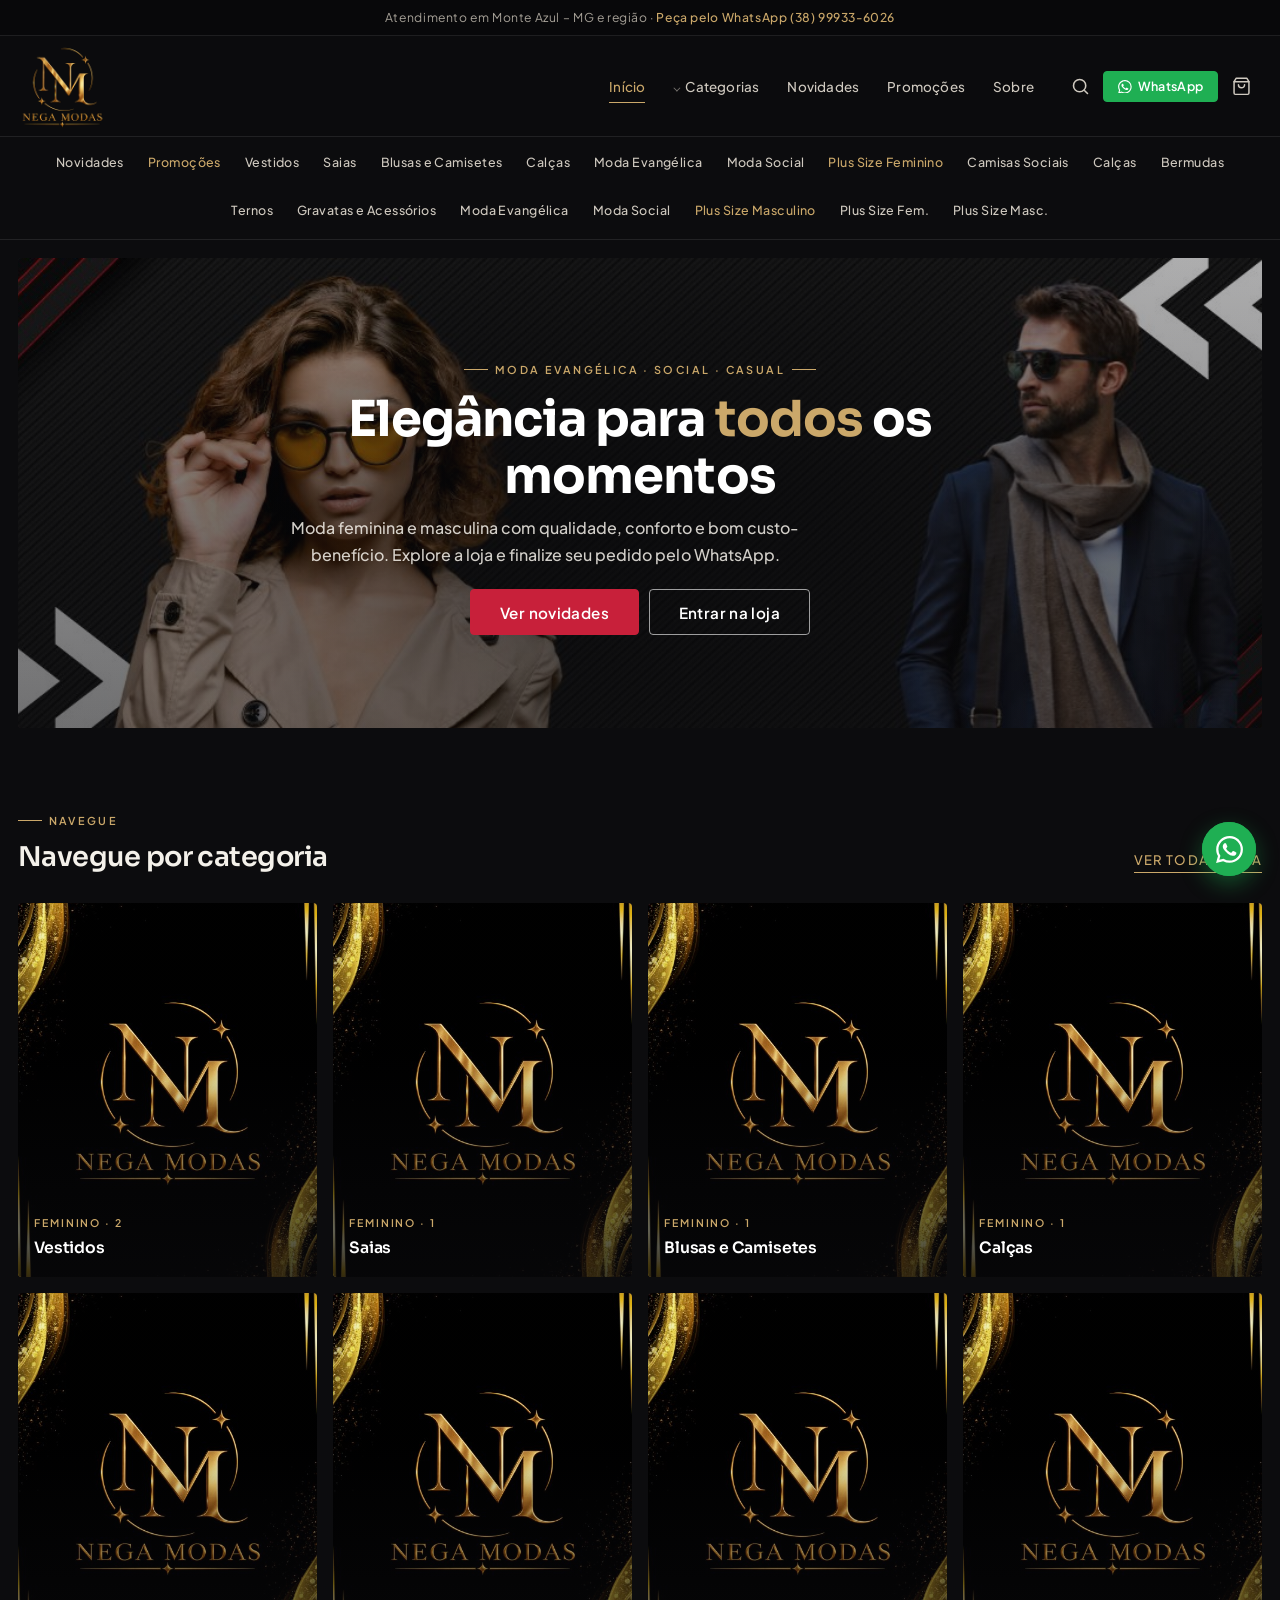
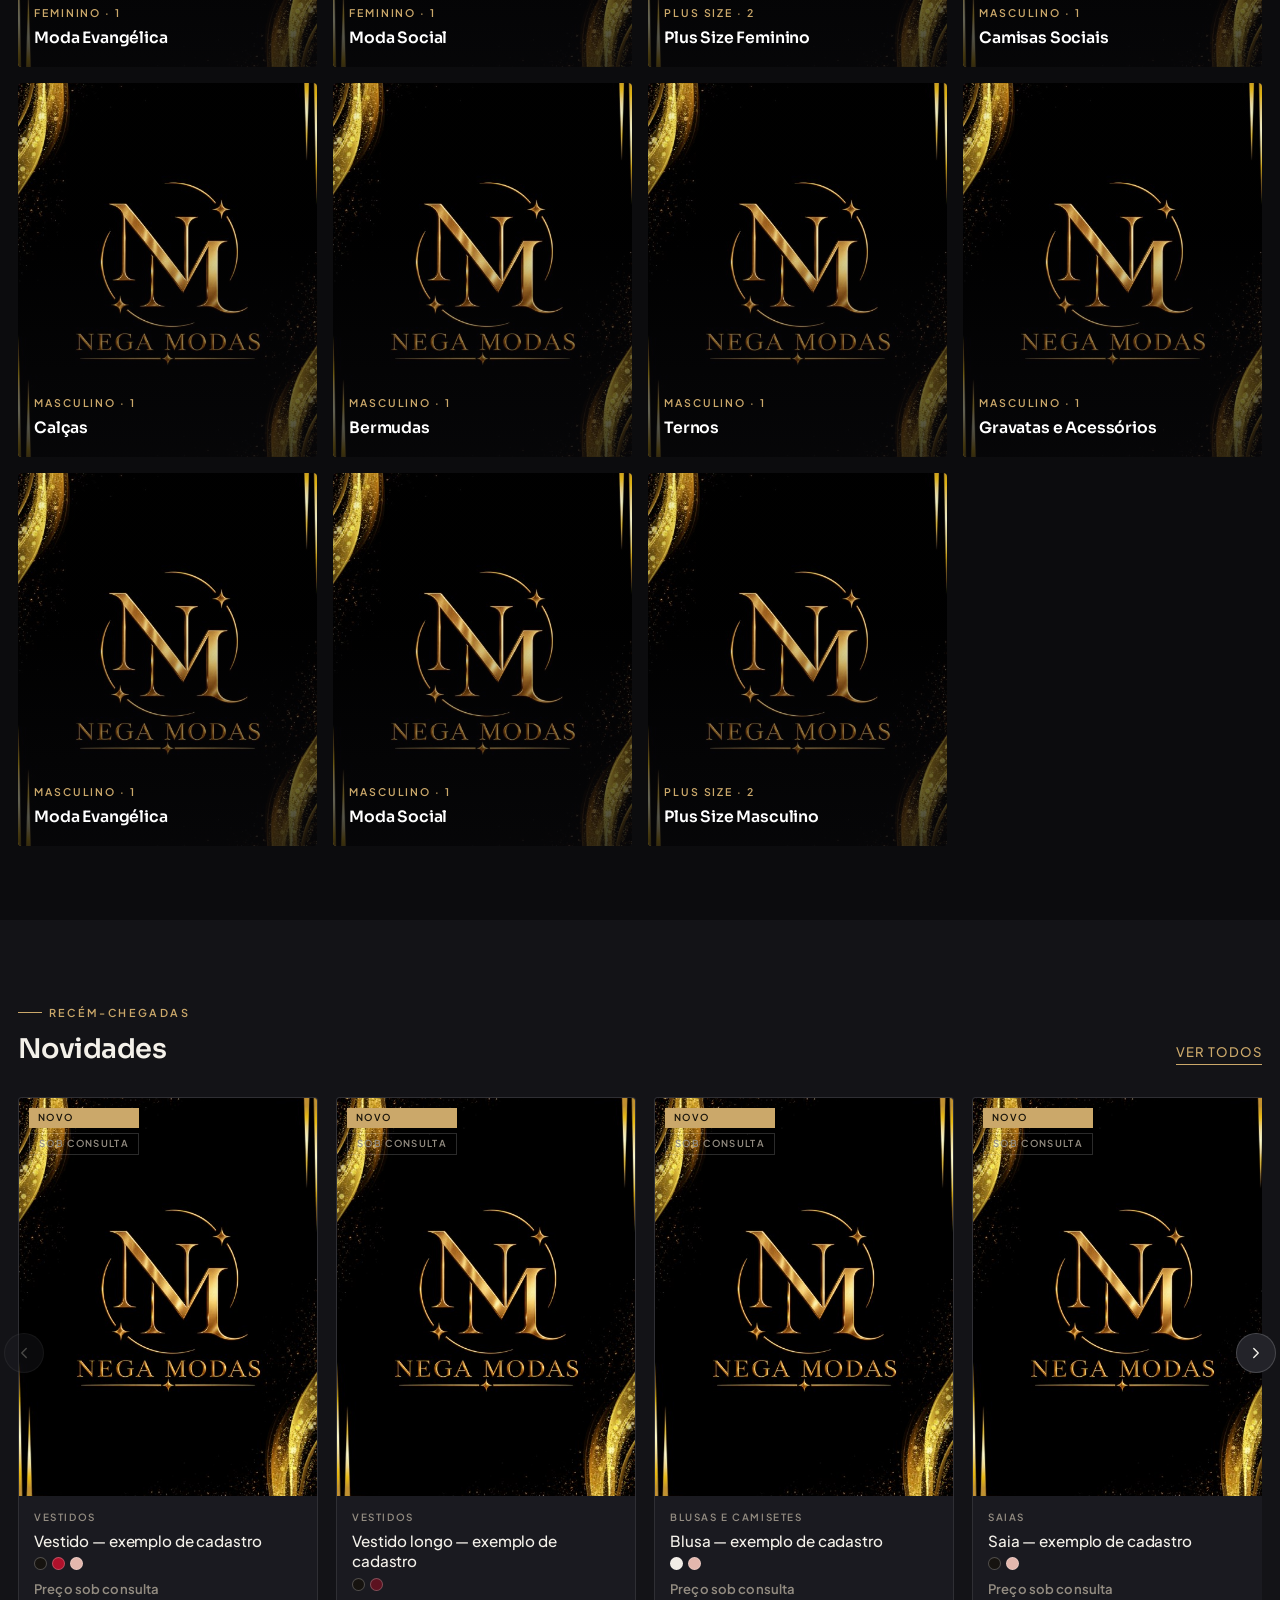
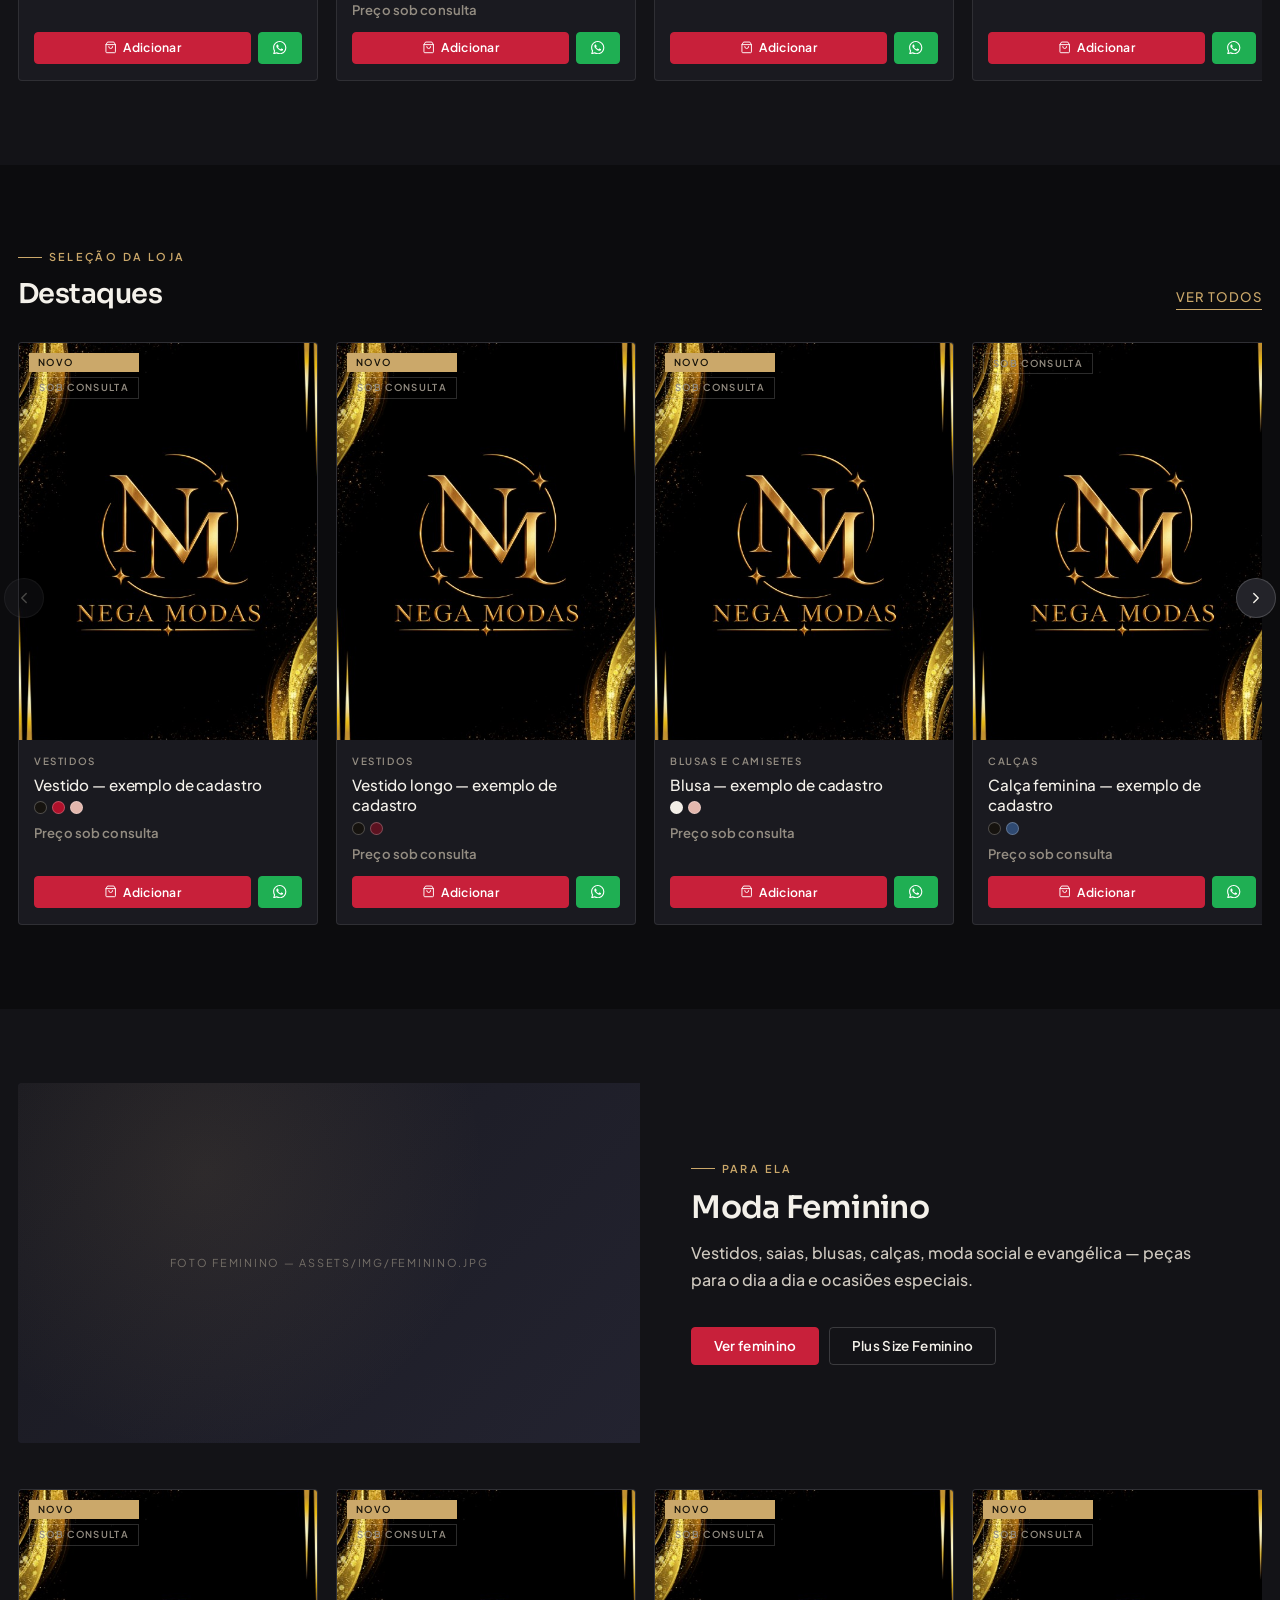
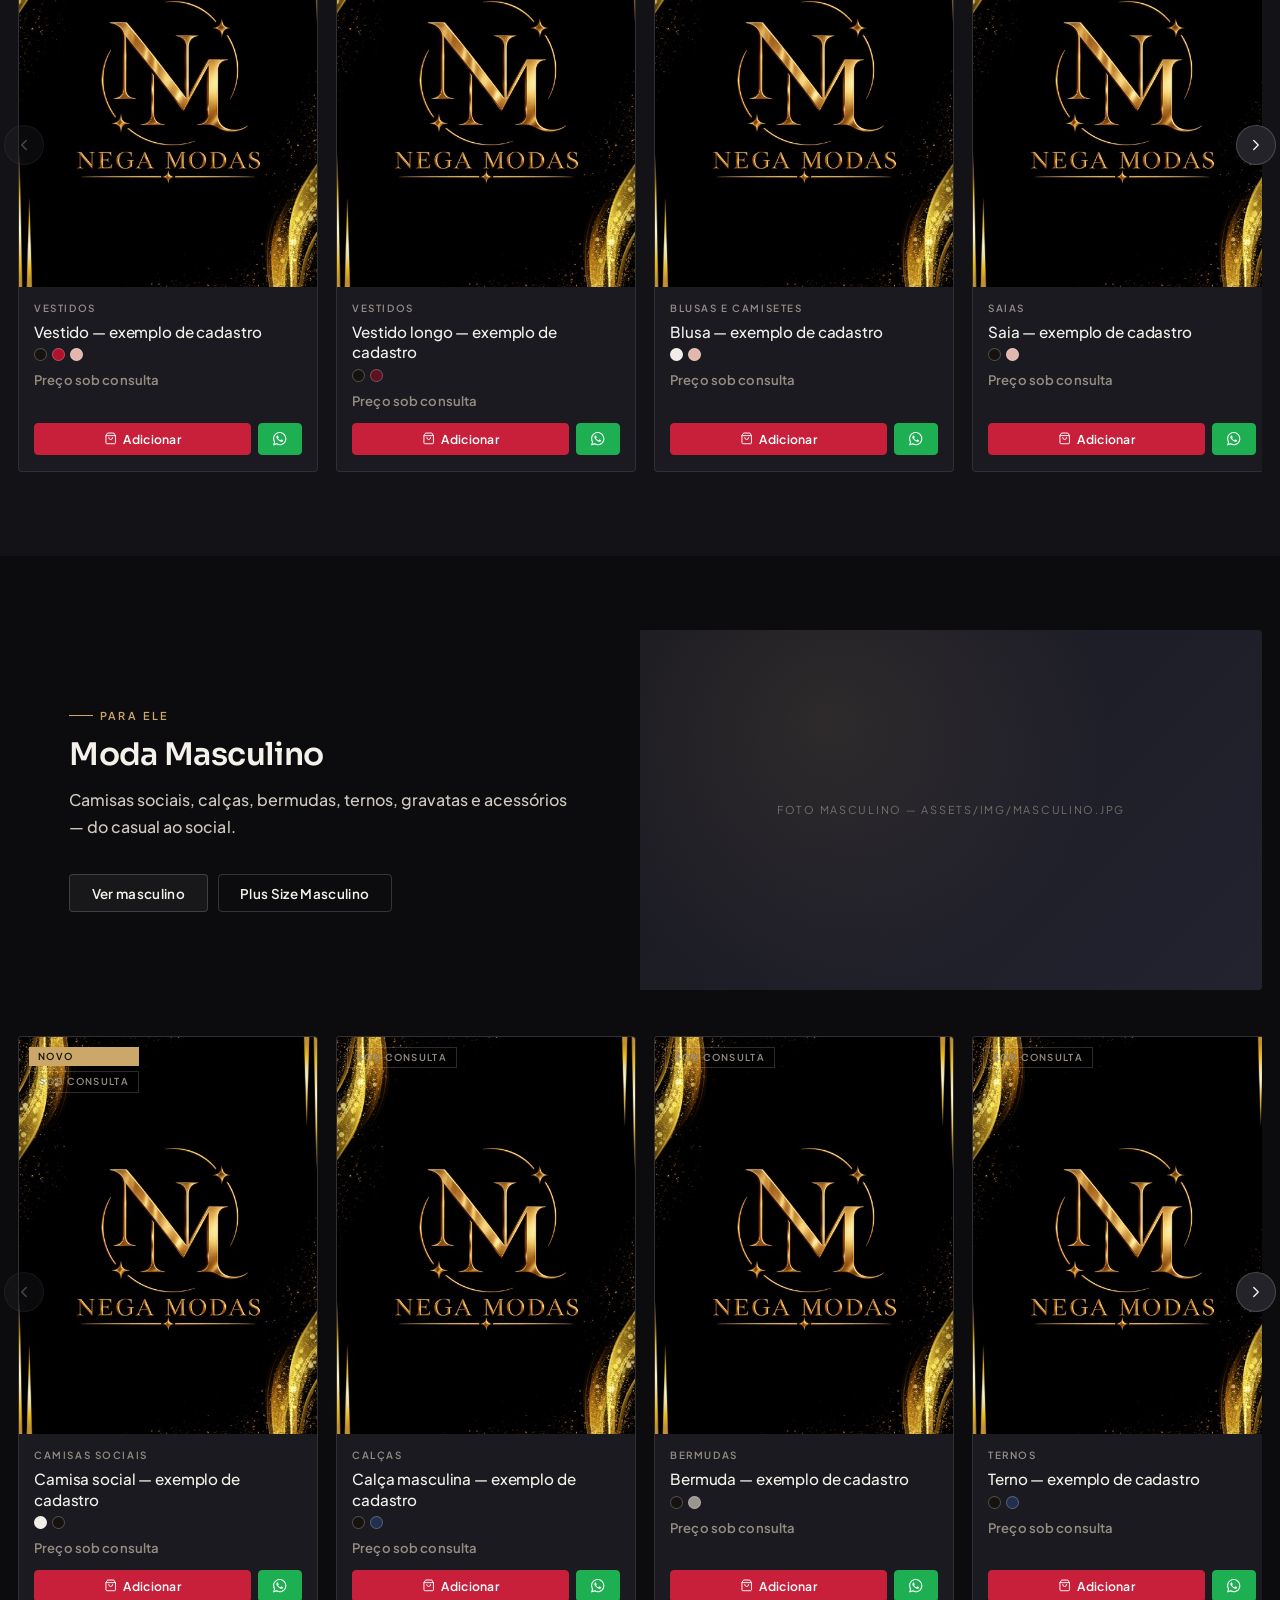
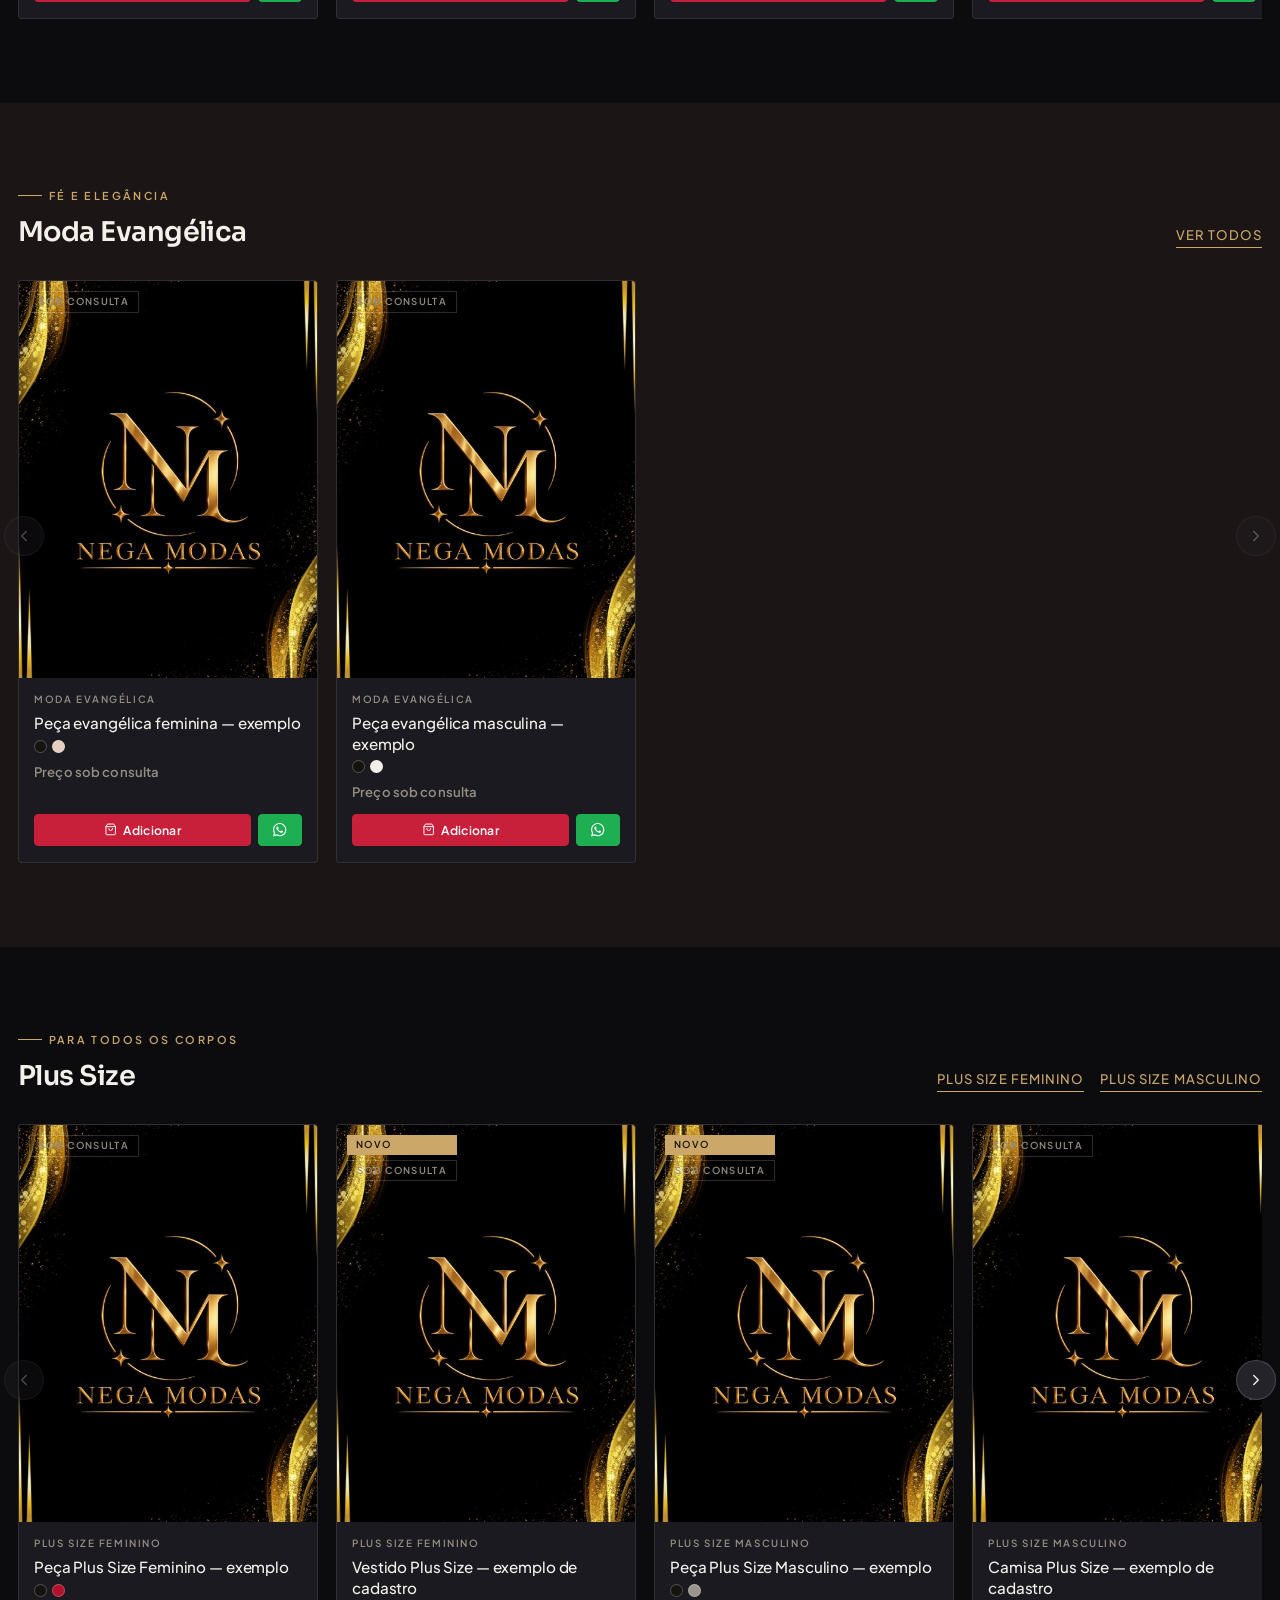
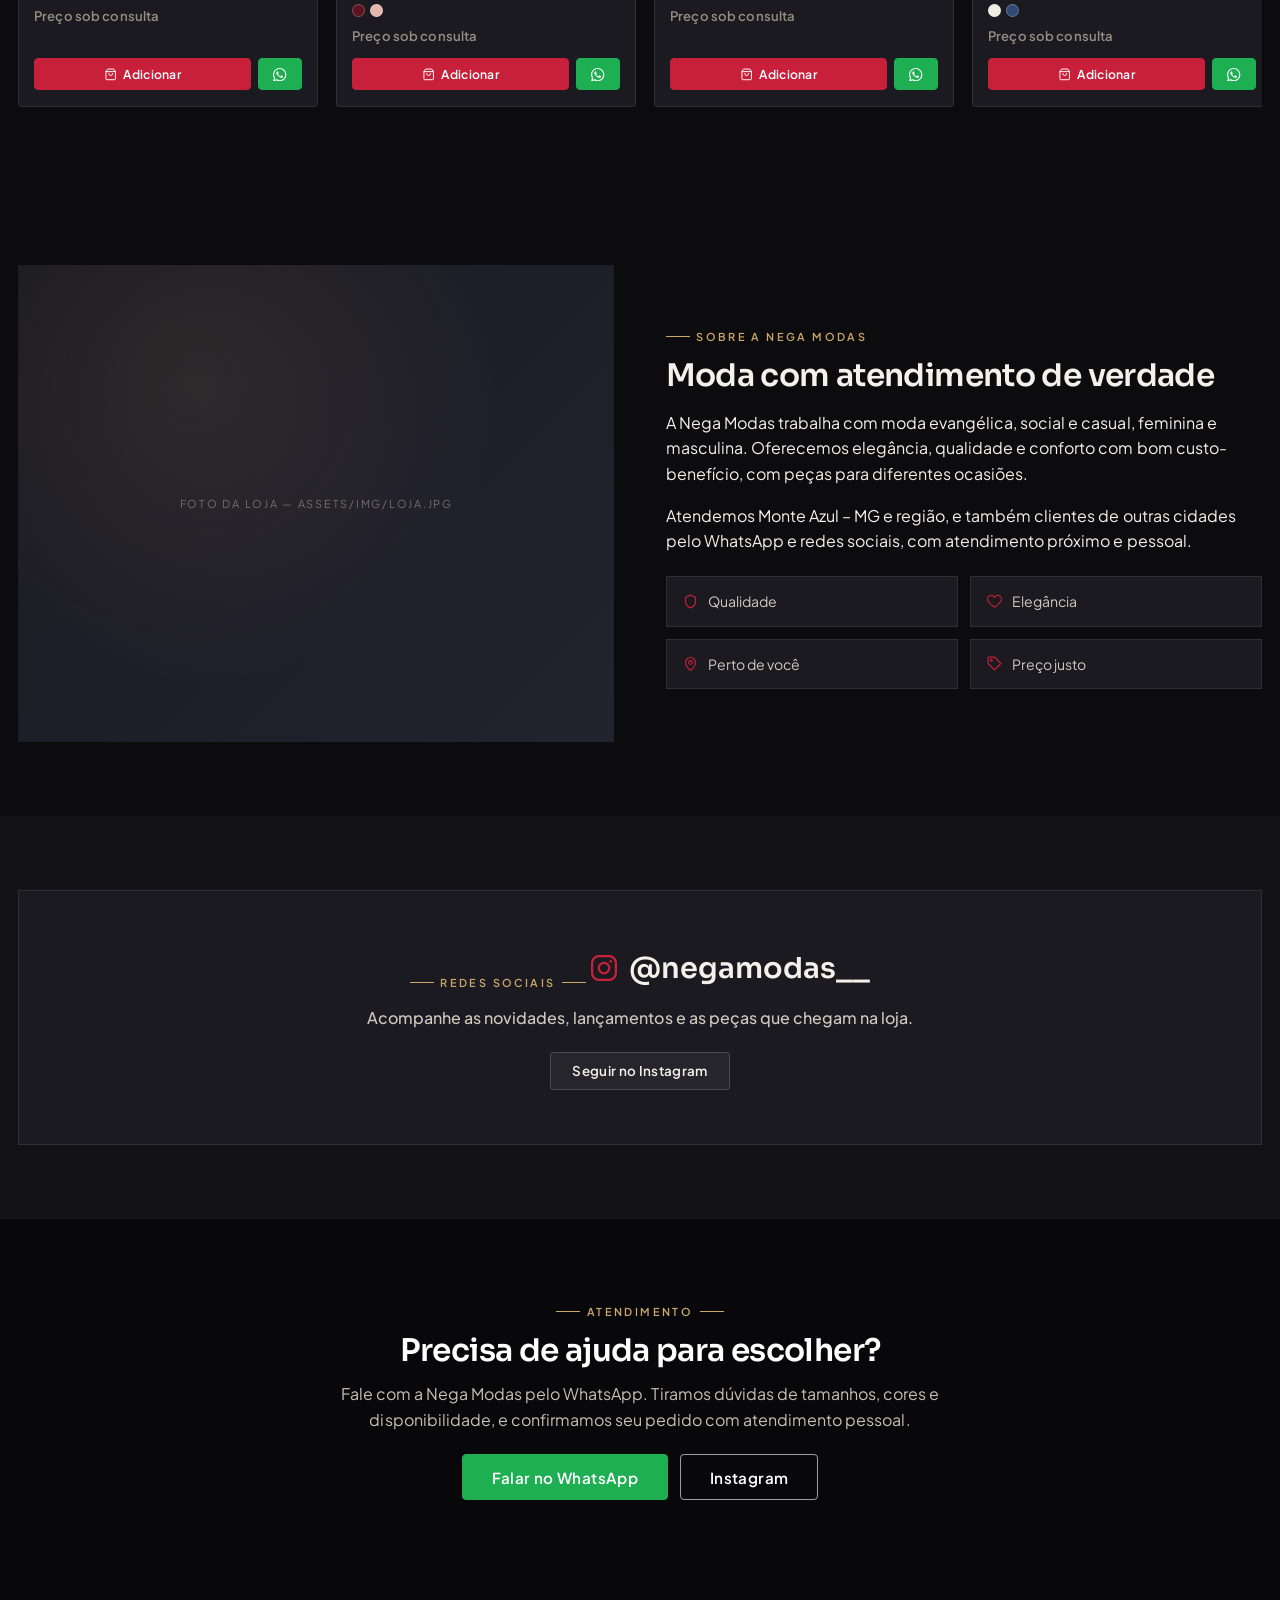
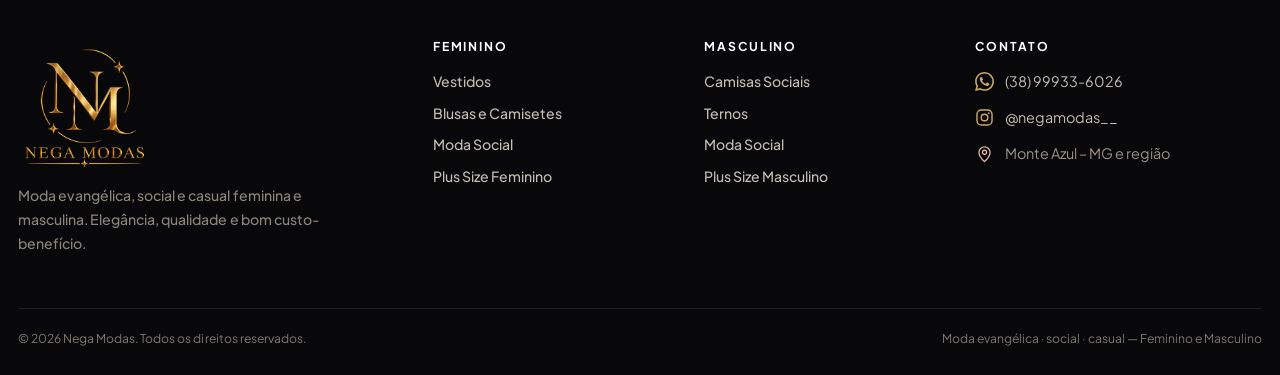
==== index.html @ 937bad41 "Nega Modas - loja online (tema dark premium, carrinho e WhatsApp)" ====
<!DOCTYPE html>
<html lang="pt-BR">
<head>
  <meta charset="UTF-8">
  <meta name="viewport" content="width=device-width, initial-scale=1">
  <title>Nega Modas | Moda evangélica, social e casual — Feminino e Masculino</title>
  <meta name="description" content="Loja Nega Modas: moda evangélica, social e casual feminina e masculina. Vestidos, camisas, ternos, Plus Size e muito mais. Monte seu carrinho e finalize pelo WhatsApp. Monte Azul – MG e região.">
  <meta name="theme-color" content="#b0112b">
  <link rel="canonical" href="https://negamodas.com.br/">
  <link rel="icon" type="image/png" href="assets/img/favicon.png">
  <meta property="og:type" content="website">
  <meta property="og:site_name" content="Nega Modas">
  <meta property="og:title" content="Nega Modas | Moda evangélica, social e casual">
  <meta property="og:description" content="Loja de moda feminina e masculina. Escolha suas peças e finalize pelo WhatsApp.">
  <meta property="og:locale" content="pt_BR">
  <link rel="preconnect" href="https://fonts.googleapis.com">
  <link rel="preconnect" href="https://fonts.gstatic.com" crossorigin>
  <link href="https://fonts.googleapis.com/css2?family=Plus+Jakarta+Sans:wght@400;500;600;700;800&family=Sora:wght@400;500;600;700;800&display=swap" rel="stylesheet">
  <link rel="stylesheet" href="assets/css/style.css">
  <script type="application/ld+json">
  { "@context":"https://schema.org","@type":"ClothingStore","name":"Nega Modas","description":"Loja de moda evangélica, social e casual feminina e masculina.","areaServed":"Monte Azul – MG e região","telephone":"+5538999366026","sameAs":["https://instagram.com/negamodas__"],"priceRange":"$$" }
  </script>
</head>
<body>
  <a class="skip-link" href="#conteudo">Pular para o conteúdo</a>

  <div class="topbar"><span>Atendimento em Monte Azul – MG e região · </span><a data-wa-generic href="#">Peça pelo WhatsApp (38) 99933-6026</a></div>

  <header class="header" id="header">
    <div class="header__inner">
      <button class="icon-btn burger" id="burger" type="button" aria-label="Abrir menu"><svg viewBox="0 0 24 24" fill="none" stroke="currentColor" stroke-width="1.8" stroke-linecap="round"><path d="M3 6h18M3 12h18M3 18h18"/></svg></button>
      <a class="brand" href="index.html" aria-label="Nega Modas — página inicial">
        <img class="brand__logo" src="assets/img/logo-nega-modas.png" alt="Nega Modas" width="80" height="80">
      </a>
      <nav class="nav" aria-label="Navegação principal">
        <a class="nav__link is-active" href="index.html">Início</a>
        <a class="nav__link nav__link--drop" href="#" id="megaTrigger" aria-expanded="false" aria-haspopup="true">Categorias</a>
        <a class="nav__link" href="loja.html?colecao=novidades">Novidades</a>
        <a class="nav__link" href="loja.html?colecao=promocoes">Promoções</a>
        <a class="nav__link" href="index.html#sobre">Sobre</a>
      </nav>
      <div class="header__actions">
        <button class="icon-btn" data-open-search type="button" aria-label="Buscar produtos"><svg viewBox="0 0 24 24" fill="none" stroke="currentColor" stroke-width="1.8" stroke-linecap="round"><circle cx="11" cy="11" r="7"/><path d="m20 20-3.2-3.2"/></svg></button>
        <a class="btn btn--sm btn--wa header__wa" data-wa-generic href="#"><svg viewBox="0 0 24 24" fill="currentColor" aria-hidden="true"><path d="M17.47 14.38c-.3-.15-1.76-.87-2.03-.97-.27-.1-.47-.15-.67.15-.2.3-.77.97-.94 1.16-.17.2-.35.22-.64.08-.3-.15-1.26-.46-2.39-1.48-.88-.79-1.48-1.76-1.65-2.06-.17-.3-.02-.46.13-.6.13-.14.3-.35.45-.52.15-.18.2-.3.3-.5.1-.2.05-.37-.02-.52-.08-.15-.67-1.61-.92-2.2-.24-.58-.49-.5-.67-.51h-.57c-.2 0-.52.07-.79.37-.27.3-1.04 1.02-1.04 2.48 0 1.46 1.06 2.88 1.21 3.07.15.2 2.1 3.2 5.08 4.49.71.3 1.26.49 1.69.62.71.23 1.36.2 1.87.12.57-.09 1.76-.72 2.01-1.41.25-.7.25-1.29.17-1.41-.07-.13-.27-.2-.57-.35M12.05 21.8a9.87 9.87 0 0 1-5.03-1.38l-.36-.21-3.74.98 1-3.65-.24-.37a9.86 9.86 0 0 1-1.51-5.26C2.17 6.45 6.6 2 12.05 2c2.64 0 5.12 1.03 6.99 2.9a9.83 9.83 0 0 1 2.89 6.99c0 5.45-4.43 9.9-9.88 9.9M20.46 3.4A11.8 11.8 0 0 0 12.05 0C5.5 0 .16 5.34.16 11.9c0 2.1.55 4.14 1.59 5.95L.06 24l6.3-1.65a11.9 11.9 0 0 0 5.68 1.45c6.55 0 11.9-5.34 11.9-11.9a11.8 11.8 0 0 0-3.48-8.41"/></svg> WhatsApp</a>
        <button class="icon-btn" data-open-cart type="button" aria-label="Abrir carrinho de compras"><svg viewBox="0 0 24 24" fill="none" stroke="currentColor" stroke-width="1.7" stroke-linecap="round" stroke-linejoin="round"><path d="M6 2.5 3.5 6.5v13a1.5 1.5 0 0 0 1.5 1.5h14a1.5 1.5 0 0 0 1.5-1.5v-13L18 2.5Z"/><path d="M3.5 6.5h17"/><path d="M15.5 10a3.5 3.5 0 0 1-7 0"/></svg><span class="cart-count" data-cart-count>0</span></button>
      </div>
    </div>
    <div class="mega" id="megaMenu" role="region" aria-label="Categorias"></div>
  </header>

  <nav class="shopnav" aria-label="Categorias da loja"><div class="shopnav__inner" id="shopNav"></div></nav>

  <main id="conteudo">

    <!-- HERO -->
    <section class="hero">
      <div class="container">
        <div class="hero__banner" data-reveal>
          <img src="assets/img/bannertopo.jpg" alt="Nega Modas — moda feminina e masculina" width="1300" height="400">
          <div class="hero__content">
            <span class="kicker">Moda evangélica · social · casual</span>
            <h1>Elegância para <em>todos</em> os momentos</h1>
            <p>Moda feminina e masculina com qualidade, conforto e bom custo-benefício. Explore a loja e finalize seu pedido pelo WhatsApp.</p>
            <div class="hero__actions">
              <a class="btn btn--lg" href="loja.html?colecao=novidades">Ver novidades</a>
              <a class="btn btn--lg btn--outline-light" href="loja.html">Entrar na loja</a>
            </div>
          </div>
        </div>
      </div>
    </section>

    <!-- NAVEGUE POR CATEGORIA -->
    <section class="section section--white" aria-labelledby="catTitulo">
      <div class="container">
        <div class="section-bar" data-reveal>
          <div class="section-head section-head--left"><span class="kicker">Navegue</span><h2 id="catTitulo">Navegue por categoria</h2></div>
          <a class="link-underline" href="loja.html">Ver toda a loja</a>
        </div>
        <div class="cat-tiles" id="catTiles" data-reveal-stagger></div>
      </div>
    </section>

    <!-- NOVIDADES -->
    <section class="section section--cream" data-bloco="novidades" aria-labelledby="tNov">
      <div class="container">
        <div class="section-bar" data-reveal>
          <div class="section-head section-head--left"><span class="kicker">Recém-chegadas</span><h2 id="tNov">Novidades</h2></div>
          <a class="link-underline" href="loja.html?colecao=novidades">Ver todos</a>
        </div>
        <div id="vitrineNovidades"></div>
      </div>
    </section>

    <!-- DESTAQUES -->
    <section class="section section--white" data-bloco="destaques" aria-labelledby="tDest">
      <div class="container">
        <div class="section-bar" data-reveal>
          <div class="section-head section-head--left"><span class="kicker">Seleção da loja</span><h2 id="tDest">Destaques</h2></div>
          <a class="link-underline" href="loja.html">Ver todos</a>
        </div>
        <div id="vitrineDestaques"></div>
      </div>
    </section>

    <!-- BANNER + VITRINE FEMININO -->
    <section class="section section--cream" data-bloco="feminino">
      <div class="container">
        <div class="banner" data-reveal style="margin-bottom:clamp(26px,4vw,44px)">
          <div class="banner__media"><!-- <img src="assets/img/feminino.jpg" alt="Moda feminina"> --><div class="placeholder-media" data-label="Foto feminino — assets/img/feminino.jpg" role="img" aria-label="Moda feminina"></div></div>
          <div class="banner__body">
            <span class="kicker">Para ela</span>
            <h2>Moda Feminino</h2>
            <p>Vestidos, saias, blusas, calças, moda social e evangélica — peças para o dia a dia e ocasiões especiais.</p>
            <div style="margin-top:18px;display:flex;gap:10px;flex-wrap:wrap">
              <a class="btn" href="loja.html?grupo=feminino">Ver feminino</a>
              <a class="btn btn--ghost" href="loja.html?categoria=plus-size-feminino">Plus Size Feminino</a>
            </div>
          </div>
        </div>
        <div id="vitrineFeminino"></div>
      </div>
    </section>

    <!-- BANNER + VITRINE MASCULINO -->
    <section class="section section--white" data-bloco="masculino">
      <div class="container">
        <div class="banner banner--reverse" data-reveal style="margin-bottom:clamp(26px,4vw,44px)">
          <div class="banner__media"><!-- <img src="assets/img/masculino.jpg" alt="Moda masculina"> --><div class="placeholder-media" data-label="Foto masculino — assets/img/masculino.jpg" role="img" aria-label="Moda masculina"></div></div>
          <div class="banner__body">
            <span class="kicker">Para ele</span>
            <h2>Moda Masculino</h2>
            <p>Camisas sociais, calças, bermudas, ternos, gravatas e acessórios — do casual ao social.</p>
            <div style="margin-top:18px;display:flex;gap:10px;flex-wrap:wrap">
              <a class="btn btn--dark" href="loja.html?grupo=masculino">Ver masculino</a>
              <a class="btn btn--ghost" href="loja.html?categoria=plus-size-masculino">Plus Size Masculino</a>
            </div>
          </div>
        </div>
        <div id="vitrineMasculino"></div>
      </div>
    </section>

    <!-- MODA EVANGÉLICA -->
    <section class="section section--rose" data-bloco="evangelica" aria-labelledby="tEv">
      <div class="container">
        <div class="section-bar" data-reveal>
          <div class="section-head section-head--left"><span class="kicker">Fé e elegância</span><h2 id="tEv">Moda Evangélica</h2></div>
          <a class="link-underline" href="loja.html?categoria=moda-evangelica-feminina">Ver todos</a>
        </div>
        <div id="vitrineEvangelica"></div>
      </div>
    </section>

    <!-- PLUS SIZE -->
    <section class="section section--white" data-bloco="plus" aria-labelledby="tPlus">
      <div class="container">
        <div class="section-bar" data-reveal>
          <div class="section-head section-head--left"><span class="kicker">Para todos os corpos</span><h2 id="tPlus">Plus Size</h2></div>
          <div style="display:flex;gap:16px;flex-wrap:wrap">
            <a class="link-underline" href="loja.html?categoria=plus-size-feminino">Plus Size Feminino</a>
            <a class="link-underline" href="loja.html?categoria=plus-size-masculino">Plus Size Masculino</a>
          </div>
        </div>
        <div id="vitrinePlus"></div>
      </div>
    </section>

    <!-- PROMOÇÕES -->
    <section class="section section--cream" data-bloco="promocoes" aria-labelledby="tPromo">
      <div class="container">
        <div class="section-bar" data-reveal>
          <div class="section-head section-head--left"><span class="kicker">Oportunidades</span><h2 id="tPromo">Promoções</h2></div>
          <a class="link-underline" href="loja.html?colecao=promocoes">Ver todas</a>
        </div>
        <div id="vitrinePromocoes"></div>
      </div>
    </section>

    <!-- MAIS VENDIDOS (aparece somente se cadastrado) -->
    <section class="section section--white" data-bloco="maisvendidos" style="display:none" aria-labelledby="tMv">
      <div class="container">
        <div class="section-bar" data-reveal>
          <div class="section-head section-head--left"><span class="kicker">Preferidos</span><h2 id="tMv">Mais vendidos</h2></div>
          <a class="link-underline" href="loja.html">Ver todos</a>
        </div>
        <div id="vitrineMaisVendidos"></div>
      </div>
    </section>

    <!-- SOBRE -->
    <section class="section section--white" id="sobre" aria-labelledby="sobreTitulo">
      <div class="container">
        <div class="institucional__grid">
          <div class="institucional__media" data-reveal><!-- <img src="assets/img/loja.jpg" alt="Nega Modas"> --><div class="placeholder-media" data-label="Foto da loja — assets/img/loja.jpg" role="img" aria-label="Foto da loja"></div></div>
          <div data-reveal>
            <span class="kicker">Sobre a Nega Modas</span>
            <h2 id="sobreTitulo" style="font-size:clamp(1.4rem,3.1vw,1.95rem);margin-bottom:1rem">Moda com atendimento de verdade</h2>
            <p>A Nega Modas trabalha com moda evangélica, social e casual, feminina e masculina. Oferecemos elegância, qualidade e conforto com bom custo-benefício, com peças para diferentes ocasiões.</p>
            <p>Atendemos Monte Azul – MG e região, e também clientes de outras cidades pelo WhatsApp e redes sociais, com atendimento próximo e pessoal.</p>
            <div class="institucional__values" style="display:grid;grid-template-columns:repeat(2,1fr);gap:12px;margin-top:1.4rem">
              <div class="value-chip" style="display:flex;align-items:center;gap:9px;padding:13px 15px;background:var(--cream);font-size:.88rem"><svg viewBox="0 0 24 24" fill="none" stroke="currentColor" stroke-width="1.6" style="width:17px;height:17px;color:var(--red)"><path d="M12 3 5 6v6c0 4.4 3 7.6 7 9 4-1.4 7-4.6 7-9V6Z"/></svg> Qualidade</div>
              <div class="value-chip" style="display:flex;align-items:center;gap:9px;padding:13px 15px;background:var(--cream);font-size:.88rem"><svg viewBox="0 0 24 24" fill="none" stroke="currentColor" stroke-width="1.6" style="width:17px;height:17px;color:var(--red)"><path d="M12 20s-7-4.6-9.3-9A5.2 5.2 0 0 1 12 6.3 5.2 5.2 0 0 1 21.3 11C19 15.4 12 20 12 20Z"/></svg> Elegância</div>
              <div class="value-chip" style="display:flex;align-items:center;gap:9px;padding:13px 15px;background:var(--cream);font-size:.88rem"><svg viewBox="0 0 24 24" fill="none" stroke="currentColor" stroke-width="1.6" style="width:17px;height:17px;color:var(--red)"><path d="M12 22s7-6.1 7-11.4A7 7 0 0 0 5 10.6C5 15.9 12 22 12 22Z"/><circle cx="12" cy="10.5" r="2.6"/></svg> Perto de você</div>
              <div class="value-chip" style="display:flex;align-items:center;gap:9px;padding:13px 15px;background:var(--cream);font-size:.88rem"><svg viewBox="0 0 24 24" fill="none" stroke="currentColor" stroke-width="1.6" style="width:17px;height:17px;color:var(--red)"><path d="M3 12V4a1 1 0 0 1 1-1h8l9 9-9 9Z"/><circle cx="7.5" cy="7.5" r="1.4"/></svg> Preço justo</div>
            </div>
          </div>
        </div>
      </div>
    </section>

    <!-- INSTAGRAM -->
    <section class="section section--cream">
      <div class="container">
        <div class="instagram" data-reveal>
          <span class="kicker kicker--center">Redes sociais</span>
          <a class="instagram__handle" href="https://instagram.com/negamodas__" target="_blank" rel="noopener"><svg viewBox="0 0 24 24" fill="none" stroke="currentColor" stroke-width="1.8" aria-hidden="true"><rect x="2.5" y="2.5" width="19" height="19" rx="5.5"/><circle cx="12" cy="12" r="4.2"/><circle cx="17.4" cy="6.6" r="1.1" fill="currentColor" stroke="none"/></svg> @negamodas__</a>
          <p style="color:var(--charcoal);max-width:48ch;margin:0 auto 20px">Acompanhe as novidades, lançamentos e as peças que chegam na loja.</p>
          <a class="btn btn--dark" href="https://instagram.com/negamodas__" target="_blank" rel="noopener">Seguir no Instagram</a>
        </div>
      </div>
    </section>

    <!-- ATENDIMENTO -->
    <section class="section section--ink">
      <div class="container" style="text-align:center;max-width:720px">
        <span class="kicker kicker--center">Atendimento</span>
        <h2 style="font-size:clamp(1.4rem,3.1vw,1.95rem);margin-bottom:.8rem">Precisa de ajuda para escolher?</h2>
        <p style="color:#c9c0b4;max-width:52ch;margin:0 auto 22px">Fale com a Nega Modas pelo WhatsApp. Tiramos dúvidas de tamanhos, cores e disponibilidade, e confirmamos seu pedido com atendimento pessoal.</p>
        <div style="display:flex;gap:12px;justify-content:center;flex-wrap:wrap">
          <a class="btn btn--wa btn--lg" data-wa-generic href="#">Falar no WhatsApp</a>
          <a class="btn btn--outline-light btn--lg" href="https://instagram.com/negamodas__" target="_blank" rel="noopener">Instagram</a>
        </div>
      </div>
    </section>
  </main>

  <footer class="footer">
    <div class="container">
      <div class="footer__grid">
        <div class="footer__brand">
          <a class="brand brand--footer" href="index.html" aria-label="Nega Modas"><img class="footer__logo" src="assets/img/logo-nega-modas.png" alt="Nega Modas" width="132" height="132" loading="lazy"></a>
          <p>Moda evangélica, social e casual feminina e masculina. Elegância, qualidade e bom custo-benefício.</p>
        </div>
        <div><h3>Feminino</h3><div class="footer__links"><a href="loja.html?categoria=vestidos">Vestidos</a><a href="loja.html?categoria=blusas-e-camisetes">Blusas e Camisetes</a><a href="loja.html?categoria=moda-social-feminina">Moda Social</a><a href="loja.html?categoria=plus-size-feminino">Plus Size Feminino</a></div></div>
        <div><h3>Masculino</h3><div class="footer__links"><a href="loja.html?categoria=camisas-sociais">Camisas Sociais</a><a href="loja.html?categoria=ternos">Ternos</a><a href="loja.html?categoria=moda-social-masculina">Moda Social</a><a href="loja.html?categoria=plus-size-masculino">Plus Size Masculino</a></div></div>
        <div><h3>Contato</h3><div class="footer__contact">
          <a data-wa-generic href="#"><svg viewBox="0 0 24 24" fill="currentColor" aria-hidden="true"><path d="M17.47 14.38c-.3-.15-1.76-.87-2.03-.97-.27-.1-.47-.15-.67.15-.2.3-.77.97-.94 1.16-.17.2-.35.22-.64.08-.3-.15-1.26-.46-2.39-1.48-.88-.79-1.48-1.76-1.65-2.06-.17-.3-.02-.46.13-.6.13-.14.3-.35.45-.52.15-.18.2-.3.3-.5.1-.2.05-.37-.02-.52-.08-.15-.67-1.61-.92-2.2-.24-.58-.49-.5-.67-.51h-.57c-.2 0-.52.07-.79.37-.27.3-1.04 1.02-1.04 2.48 0 1.46 1.06 2.88 1.21 3.07.15.2 2.1 3.2 5.08 4.49.71.3 1.26.49 1.69.62.71.23 1.36.2 1.87.12.57-.09 1.76-.72 2.01-1.41.25-.7.25-1.29.17-1.41-.07-.13-.27-.2-.57-.35M12.05 21.8a9.87 9.87 0 0 1-5.03-1.38l-.36-.21-3.74.98 1-3.65-.24-.37a9.86 9.86 0 0 1-1.51-5.26C2.17 6.45 6.6 2 12.05 2c2.64 0 5.12 1.03 6.99 2.9a9.83 9.83 0 0 1 2.89 6.99c0 5.45-4.43 9.9-9.88 9.9M20.46 3.4A11.8 11.8 0 0 0 12.05 0C5.5 0 .16 5.34.16 11.9c0 2.1.55 4.14 1.59 5.95L.06 24l6.3-1.65a11.9 11.9 0 0 0 5.68 1.45c6.55 0 11.9-5.34 11.9-11.9a11.8 11.8 0 0 0-3.48-8.41"/></svg> (38) 99933-6026</a>
          <a href="https://instagram.com/negamodas__" target="_blank" rel="noopener"><svg viewBox="0 0 24 24" fill="none" stroke="currentColor" stroke-width="1.8" aria-hidden="true"><rect x="2.5" y="2.5" width="19" height="19" rx="5.5"/><circle cx="12" cy="12" r="4.2"/><circle cx="17.4" cy="6.6" r="1.1" fill="currentColor" stroke="none"/></svg> @negamodas__</a>
          <span style="display:flex;align-items:center;gap:11px;font-size:.9rem;color:#9c9287"><svg viewBox="0 0 24 24" fill="none" stroke="currentColor" stroke-width="1.6" style="width:19px;height:19px;color:#e3b7ad" aria-hidden="true"><path d="M12 22s7-6.1 7-11.4A7 7 0 0 0 5 10.6C5 15.9 12 22 12 22Z"/><circle cx="12" cy="10.5" r="2.6"/></svg> Monte Azul – MG e região</span>
        </div></div>
      </div>
      <div class="footer__bottom"><span>© <span id="ano">2026</span> Nega Modas. Todos os direitos reservados.</span><span>Moda evangélica · social · casual — Feminino e Masculino</span></div>
    </div>
  </footer>

  <a class="wa-float" data-wa-generic href="#" aria-label="Falar no WhatsApp"><span class="wa-float__label">Fale com a Nega Modas</span><svg viewBox="0 0 24 24" fill="currentColor" aria-hidden="true"><path d="M17.47 14.38c-.3-.15-1.76-.87-2.03-.97-.27-.1-.47-.15-.67.15-.2.3-.77.97-.94 1.16-.17.2-.35.22-.64.08-.3-.15-1.26-.46-2.39-1.48-.88-.79-1.48-1.76-1.65-2.06-.17-.3-.02-.46.13-.6.13-.14.3-.35.45-.52.15-.18.2-.3.3-.5.1-.2.05-.37-.02-.52-.08-.15-.67-1.61-.92-2.2-.24-.58-.49-.5-.67-.51h-.57c-.2 0-.52.07-.79.37-.27.3-1.04 1.02-1.04 2.48 0 1.46 1.06 2.88 1.21 3.07.15.2 2.1 3.2 5.08 4.49.71.3 1.26.49 1.69.62.71.23 1.36.2 1.87.12.57-.09 1.76-.72 2.01-1.41.25-.7.25-1.29.17-1.41-.07-.13-.27-.2-.57-.35M12.05 21.8a9.87 9.87 0 0 1-5.03-1.38l-.36-.21-3.74.98 1-3.65-.24-.37a9.86 9.86 0 0 1-1.51-5.26C2.17 6.45 6.6 2 12.05 2c2.64 0 5.12 1.03 6.99 2.9a9.83 9.83 0 0 1 2.89 6.99c0 5.45-4.43 9.9-9.88 9.9M20.46 3.4A11.8 11.8 0 0 0 12.05 0C5.5 0 .16 5.34.16 11.9c0 2.1.55 4.14 1.59 5.95L.06 24l6.3-1.65a11.9 11.9 0 0 0 5.68 1.45c6.55 0 11.9-5.34 11.9-11.9a11.8 11.8 0 0 0-3.48-8.41"/></svg></a>

  <div class="mobile-menu" id="mobileMenu">
    <div class="mobile-menu__backdrop" data-close-menu></div>
    <div class="mobile-menu__panel" role="dialog" aria-label="Menu">
      <div class="mobile-menu__head"><a class="brand" href="index.html"><img class="brand__logo" src="assets/img/logo-nega-modas.png" alt="Nega Modas" width="72" height="72"></a><button class="icon-btn" data-close-menu type="button" aria-label="Fechar menu"><svg viewBox="0 0 24 24" fill="none" stroke="currentColor" stroke-width="1.8" stroke-linecap="round"><path d="M6 6l12 12M18 6L6 18"/></svg></button></div>
      <div class="mobile-menu__body" id="mobileMenuBody"></div>
      <div class="mobile-menu__foot"><a class="btn btn--wa btn--block" data-wa-generic href="#">Falar no WhatsApp</a><a class="btn btn--ghost btn--block" href="https://instagram.com/negamodas__" target="_blank" rel="noopener">Instagram @negamodas__</a></div>
    </div>
  </div>

  <div class="search-overlay" id="searchOverlay">
    <div class="search-box" role="dialog" aria-label="Buscar produtos">
      <form id="searchForm" role="search"><input id="searchInput" type="search" placeholder="O que você procura? Ex.: vestido, camisa social..." aria-label="Buscar produtos"><button class="btn" type="submit">Buscar</button></form>
      <div class="search-suggest"><p>Buscas rápidas</p><div class="search-suggest__chips">
        <button class="chip" type="button" data-search-chip="vestidos">Vestidos</button>
        <button class="chip" type="button" data-search-chip="camisas-sociais">Camisas sociais</button>
        <button class="chip" type="button" data-search-chip="plus-size-feminino">Plus Size Feminino</button>
        <button class="chip" type="button" data-search-chip="plus-size-masculino">Plus Size Masculino</button>
        <button class="chip" type="button" data-search-chip="ternos">Ternos</button>
      </div></div>
    </div>
  </div>

  <aside class="drawer" id="cartDrawer" aria-label="Carrinho de compras">
    <div class="drawer__backdrop"></div>
    <div class="drawer__panel" role="dialog" aria-modal="true" aria-label="Seu carrinho">
      <div class="drawer__head"><h2>Seu carrinho <span id="cartFootCount">0</span></h2><button class="icon-btn" type="button" data-close-cart aria-label="Fechar carrinho"><svg viewBox="0 0 24 24" fill="none" stroke="currentColor" stroke-width="1.8" stroke-linecap="round"><path d="M6 6l12 12M18 6L6 18"/></svg></button></div>
      <div class="drawer__body" id="cartBody"></div>
      <div class="drawer__foot" id="cartFoot">
        <div class="cart-total"><span>Subtotal</span><strong id="cartSubtotal">R$ 0,00</strong></div>
        <button class="btn btn--wa btn--lg btn--block" type="button" id="btnFinalizar"><svg viewBox="0 0 24 24" fill="currentColor" aria-hidden="true"><path d="M17.47 14.38c-.3-.15-1.76-.87-2.03-.97-.27-.1-.47-.15-.67.15-.2.3-.77.97-.94 1.16-.17.2-.35.22-.64.08-.3-.15-1.26-.46-2.39-1.48-.88-.79-1.48-1.76-1.65-2.06-.17-.3-.02-.46.13-.6.13-.14.3-.35.45-.52.15-.18.2-.3.3-.5.1-.2.05-.37-.02-.52-.08-.15-.67-1.61-.92-2.2-.24-.58-.49-.5-.67-.51h-.57c-.2 0-.52.07-.79.37-.27.3-1.04 1.02-1.04 2.48 0 1.46 1.06 2.88 1.21 3.07.15.2 2.1 3.2 5.08 4.49.71.3 1.26.49 1.69.62.71.23 1.36.2 1.87.12.57-.09 1.76-.72 2.01-1.41.25-.7.25-1.29.17-1.41-.07-.13-.27-.2-.57-.35M12.05 21.8a9.87 9.87 0 0 1-5.03-1.38l-.36-.21-3.74.98 1-3.65-.24-.37a9.86 9.86 0 0 1-1.51-5.26C2.17 6.45 6.6 2 12.05 2c2.64 0 5.12 1.03 6.99 2.9a9.83 9.83 0 0 1 2.89 6.99c0 5.45-4.43 9.9-9.88 9.9M20.46 3.4A11.8 11.8 0 0 0 12.05 0C5.5 0 .16 5.34.16 11.9c0 2.1.55 4.14 1.59 5.95L.06 24l6.3-1.65a11.9 11.9 0 0 0 5.68 1.45c6.55 0 11.9-5.34 11.9-11.9a11.8 11.8 0 0 0-3.48-8.41"/></svg> Finalizar pedido pelo WhatsApp</button>
        <div style="display:flex;gap:8px"><a class="btn btn--ghost btn--sm" style="flex:1" href="loja.html">Continuar comprando</a><button class="btn btn--ghost btn--sm" style="flex:1" type="button" data-clear-cart>Limpar carrinho</button></div>
        <p class="cart-note">Pagamento e disponibilidade são combinados no atendimento pelo WhatsApp.</p>
      </div>
    </div>
  </aside>

  <div class="toast-wrap" id="toastWrap" aria-live="polite" aria-atomic="true"></div>

  <script src="assets/js/data.js"></script>
  <script src="assets/js/app.js"></script>
</body>
</html>
---- assets/css/style.css ----
/* =============================================================================
   NEGA MODAS — LOJA VIRTUAL
   Identidade: vermelho · preto · rosê · dourado · branco/neutros.
   Linguagem visual: e-commerce de moda editorial, mobile-first.
   ============================================================================= */

/* ------------------------------------------------------------------ Tokens */
:root {
  --red: #b0112b;
  --red-dark: #8a0d22;
  --red-soft: #f7e7e9;
  --rose: #e3b7ad;
  --rose-soft: #f8efeb;
  --gold: #b9945a;
  --gold-soft: #f3ecdd;

  --ink: #16130f;
  --charcoal: #2c2620;
  --muted: #8b8177;
  --line: #e8e1d8;
  --line-strong: #d8cec1;
  --cream: #faf7f2;
  --cream-2: #f2ece3;
  --white: #ffffff;

  --wa: #1faf53;
  --wa-dark: #178f43;

  --font-display: 'Sora', 'Plus Jakarta Sans', 'Segoe UI', system-ui, sans-serif;
  --font-body: 'Plus Jakarta Sans', 'Sora', 'Manrope', 'Segoe UI', system-ui, -apple-system, sans-serif;

  --container: 1280px;
  --radius: 4px;
  --radius-sm: 3px;
  --ease: cubic-bezier(.22, .61, .36, 1);

  --header-h: 100px;
}

/* -------------------------------------------------------------------- Base */
*, *::before, *::after { box-sizing: border-box; }
html { scroll-behavior: smooth; -webkit-text-size-adjust: 100%; }
body {
  margin: 0; font-family: var(--font-body); font-size: 16px; line-height: 1.6;
  color: var(--ink); background: var(--white); overflow-x: hidden;
}
body.no-scroll { overflow: hidden; }
img { max-width: 100%; display: block; }
a { color: inherit; text-decoration: none; }
button { font-family: inherit; cursor: pointer; border: none; background: none; color: inherit; }
ul { list-style: none; margin: 0; padding: 0; }
h1, h2, h3, h4 { font-family: var(--font-display); font-weight: 600; line-height: 1.14; letter-spacing: -.02em; margin: 0; }
p { margin: 0 0 1rem; }
:focus-visible { outline: 2px solid var(--red); outline-offset: 2px; }

.container { width: 100%; max-width: var(--container); margin: 0 auto; padding: 0 18px; }
.sr-only { position: absolute; width: 1px; height: 1px; padding: 0; margin: -1px; overflow: hidden; clip: rect(0 0 0 0); white-space: nowrap; border: 0; }
.skip-link { position: absolute; left: 12px; top: -60px; z-index: 200; background: var(--ink); color: #fff; padding: 10px 16px; transition: top .2s var(--ease); }
.skip-link:focus { top: 12px; }

/* -------------------------------------------------------------- Utilitários */
.kicker {
  display: inline-flex; align-items: center; gap: .6em; font-weight: 600; font-size: .68rem;
  letter-spacing: .22em; text-transform: uppercase; color: var(--gold); margin: 0 0 .8rem;
}
.kicker::before { content: ''; width: 24px; height: 1px; background: currentColor; }
.kicker--center::after { content: ''; width: 24px; height: 1px; background: currentColor; }

.section { padding: clamp(40px, 6vw, 74px) 0; }
.section--tight { padding: clamp(30px, 4vw, 50px) 0; }
.section--white { background: var(--white); }
.section--cream { background: var(--cream); }
.section--rose { background: var(--rose-soft); }
.section--ink { background: var(--ink); color: #efe9e0; }
.section--ink h2, .section--ink h3 { color: #fff; }
.section--ink .kicker { color: var(--rose); }

.section-head { max-width: 620px; margin: 0 auto clamp(22px, 3vw, 38px); text-align: center; }
.section-head h2 { font-size: clamp(1.4rem, 3.1vw, 1.95rem); letter-spacing: -.02em; }
.section-head p { color: var(--muted); margin: .7rem 0 0; font-size: .98rem; }
.section-head--left { margin-left: 0; text-align: left; }

.section-bar { display: flex; align-items: flex-end; justify-content: space-between; gap: 18px; margin-bottom: clamp(18px, 2.4vw, 30px); flex-wrap: wrap; }
.section-bar .section-head { margin: 0; text-align: left; }
.section-bar .section-head h2 { font-size: clamp(1.28rem, 2.6vw, 1.7rem); }

/* --------------------------------------------------------------- Botões */
.btn {
  --btn-bg: var(--red); --btn-fg: #fff; --btn-bd: var(--red);
  display: inline-flex; align-items: center; justify-content: center; gap: .5em;
  padding: .85em 1.6em; border-radius: var(--radius);
  background: var(--btn-bg); color: var(--btn-fg); border: 1px solid var(--btn-bd);
  font-weight: 600; font-size: .84rem; letter-spacing: .025em; line-height: 1; cursor: pointer;
  transition: background .25s var(--ease), color .25s var(--ease), border-color .25s var(--ease), transform .25s var(--ease);
  white-space: nowrap;
}
.btn:hover { background: var(--red-dark); border-color: var(--red-dark); transform: translateY(-1px); }
.btn:active { transform: none; }
.btn:disabled { opacity: .45; cursor: not-allowed; transform: none; }
.btn--dark { --btn-bg: var(--ink); --btn-bd: var(--ink); }
.btn--dark:hover { background: #000; border-color: #000; }
.btn--ghost { --btn-bg: transparent; --btn-fg: var(--ink); --btn-bd: var(--line-strong); }
.btn--ghost:hover { --btn-bg: var(--ink); --btn-fg: #fff; --btn-bd: var(--ink); }
.btn--light { --btn-bg: #fff; --btn-fg: var(--ink); --btn-bd: #fff; }
.btn--light:hover { background: var(--cream-2); border-color: var(--cream-2); }
.btn--outline-light { --btn-bg: transparent; --btn-fg: #fff; --btn-bd: rgba(255,255,255,.6); }
.btn--outline-light:hover { --btn-bg: #fff; --btn-fg: var(--ink); }
.btn--wa { --btn-bg: var(--wa); --btn-bd: var(--wa); }
.btn--wa:hover { background: var(--wa-dark); border-color: var(--wa-dark); }
.btn--sm { padding: .62em 1.1em; font-size: .78rem; }
.btn--lg { padding: .95em 1.9em; font-size: .95rem; }
.btn--block { width: 100%; }
.btn svg { width: 1.1em; height: 1.1em; flex: none; }

.link-underline { display: inline-flex; align-items: center; gap: .45em; font-weight: 500; font-size: .82rem; letter-spacing: .08em; text-transform: uppercase; border-bottom: 1px solid var(--ink); padding-bottom: 2px; transition: gap .25s var(--ease), color .2s; }
.link-underline:hover { gap: .75em; color: var(--red); border-color: var(--red); }

/* --------------------------------------------------------------- Topbar */
.topbar { background: var(--ink); color: #e7dfd4; font-size: .76rem; letter-spacing: .05em; text-align: center; padding: 8px 16px; }
.topbar a { color: var(--rose); font-weight: 500; }
.topbar a:hover { color: #fff; }

/* --------------------------------------------------------------- Header */
.header { position: sticky; top: 0; z-index: 90; background: rgba(255,255,255,.96); backdrop-filter: blur(10px); border-bottom: 1px solid var(--line); }
.header.is-stuck { box-shadow: 0 6px 20px rgba(22,19,15,.06); }
.header__inner { display: flex; align-items: center; gap: 12px; height: var(--header-h); max-width: var(--container); margin: 0 auto; padding: 0 18px; }

.brand { display: flex; align-items: center; gap: 10px; margin-right: auto; }
.brand__mark { width: 48px; height: 48px; object-fit: contain; flex: none; }
.brand__logo { height: 88px; width: auto; display: block; flex: none; }
.footer__logo { width: 132px; height: auto; display: block; }
.brand--footer { margin-right: 0; }
.brand__text { display: flex; flex-direction: column; line-height: 1; }
.brand__name { font-family: var(--font-display); font-size: 1.18rem; font-weight: 700; letter-spacing: -.02em; }
.brand__sub { font-size: .54rem; letter-spacing: .32em; text-transform: uppercase; color: var(--gold); margin-top: 3px; }

.nav { display: none; align-items: center; gap: 2px; }
.nav__link { position: relative; padding: 10px 13px; font-weight: 500; font-size: .84rem; letter-spacing: .02em; color: var(--charcoal); }
.nav__link::after { content: ''; position: absolute; left: 13px; right: 13px; bottom: 4px; height: 1px; background: var(--red); transform: scaleX(0); transform-origin: left; transition: transform .28s var(--ease); }
.nav__link:hover::after, .nav__link.is-active::after { transform: scaleX(1); }
.nav__link:hover, .nav__link.is-active { color: var(--red); }
.nav__link--drop::before { content: ''; display: inline-block; width: 5px; height: 5px; border-right: 1.4px solid currentColor; border-bottom: 1.4px solid currentColor; transform: rotate(45deg) translateY(-2px); margin-right: 7px; opacity: .55; }

.header__actions { display: flex; align-items: center; gap: 2px; }
.icon-btn { position: relative; width: 42px; height: 42px; border-radius: 50%; display: inline-flex; align-items: center; justify-content: center; color: var(--charcoal); transition: background .2s, color .2s; }
.icon-btn:hover { background: var(--cream-2); color: var(--red); }
.icon-btn svg { width: 21px; height: 21px; }
.header__wa { display: none; }

.cart-count { position: absolute; top: 3px; right: 3px; min-width: 18px; height: 18px; padding: 0 5px; border-radius: 999px; background: var(--red); color: #fff; font-size: .64rem; font-weight: 600; display: none; align-items: center; justify-content: center; line-height: 1; }
.cart-count.is-visible { display: inline-flex; }
.cart-count.bump { animation: bump .45s var(--ease); }
@keyframes bump { 0% { transform: scale(1); } 35% { transform: scale(1.5); } 100% { transform: scale(1); } }

.burger { display: inline-flex; }
@media (min-width: 1040px) {
  .nav { display: flex; }
  .burger { display: none; }
  .header__wa { display: inline-flex; }
}

/* Mega menu */
.mega { position: absolute; left: 0; right: 0; top: 100%; background: #fff; border-bottom: 1px solid var(--line); box-shadow: 0 18px 40px rgba(22,19,15,.08); opacity: 0; visibility: hidden; transform: translateY(-6px); transition: opacity .22s var(--ease), transform .22s, visibility .22s; z-index: 80; }
.mega.is-open { opacity: 1; visibility: visible; transform: translateY(0); }
.mega__inner { max-width: var(--container); margin: 0 auto; padding: 32px 20px; display: grid; grid-template-columns: 1fr 1fr 1.1fr; gap: 40px; }
.mega__col h3 { font-size: 1rem; margin-bottom: 14px; padding-bottom: 10px; border-bottom: 1px solid var(--line); }
.mega__col h3 a:hover { color: var(--red); }
.mega__list { display: grid; gap: 8px; }
.mega__list a { font-size: .9rem; color: var(--charcoal); transition: color .2s, padding-left .2s; }
.mega__list a:hover { color: var(--red); padding-left: 5px; }
.mega__list a.is-highlight { color: var(--red); font-weight: 500; }
.mega__promo { background: var(--cream); padding: 24px; display: flex; flex-direction: column; justify-content: center; }
.mega__promo h4 { font-size: 1.25rem; margin-bottom: 8px; }
.mega__promo p { color: var(--charcoal); font-size: .88rem; }

/* -------------------------------------------- Navegação de loja (shop nav) */
.shopnav { border-bottom: 1px solid var(--line); background: #fff; position: relative; }
.shopnav__inner { max-width: var(--container); margin: 0 auto; padding: 0 18px; display: flex; align-items: center; gap: 2px; overflow-x: auto; scrollbar-width: none; -webkit-overflow-scrolling: touch; scroll-snap-type: x proximity; }
.shopnav__inner::-webkit-scrollbar { display: none; }
.shopnav a { flex: 0 0 auto; scroll-snap-align: start; padding: 13px 11px; font-size: .78rem; font-weight: 500; letter-spacing: .03em; color: var(--charcoal); white-space: nowrap; border-bottom: 2px solid transparent; transition: color .2s, border-color .2s; }
.shopnav a:hover { color: var(--red); border-color: var(--red); }
.shopnav a.is-sale { color: var(--red); font-weight: 500; }
.shopnav__sep { width: 1px; height: 16px; background: var(--line-strong); flex: 0 0 auto; margin: 0 5px; }
/* Indicação de rolagem horizontal (apenas quando o menu não cabe) */
.shopnav::after { content: ''; position: absolute; top: 0; right: 0; bottom: 0; width: 46px; background: linear-gradient(90deg, rgba(255,255,255,0), #fff 72%); pointer-events: none; }
.shopnav::before { content: ''; position: absolute; top: 0; left: 0; bottom: 0; width: 20px; background: linear-gradient(270deg, rgba(255,255,255,0), #fff 80%); pointer-events: none; }
/* Em telas com espaço, quebra em linhas: todas as categorias ficam visíveis */
@media (min-width: 1024px) {
  .shopnav__inner { flex-wrap: wrap; justify-content: center; overflow: visible; row-gap: 0; padding: 3px 18px; }
  .shopnav__sep { display: none; }
  .shopnav::after, .shopnav::before { display: none; }
}

/* --------------------------------------------------------------- Menu mobile */
.mobile-menu { position: fixed; inset: 0; z-index: 120; visibility: hidden; pointer-events: none; }
.mobile-menu.is-open { visibility: visible; pointer-events: auto; }
.mobile-menu__backdrop { position: absolute; inset: 0; background: rgba(22,19,15,.5); opacity: 0; transition: opacity .3s var(--ease); }
.mobile-menu.is-open .mobile-menu__backdrop { opacity: 1; }
.mobile-menu__panel { position: absolute; top: 0; left: 0; bottom: 0; width: min(88vw, 380px); background: #fff; transform: translateX(-100%); transition: transform .35s var(--ease); display: flex; flex-direction: column; overflow-y: auto; }
.mobile-menu.is-open .mobile-menu__panel { transform: translateX(0); }
.mobile-menu__head { display: flex; align-items: center; justify-content: space-between; padding: 16px 20px; border-bottom: 1px solid var(--line); }
.mobile-menu__body { padding: 8px 20px 24px; }
.mnav__group { border-bottom: 1px solid var(--line); }
.mnav__toggle { width: 100%; display: flex; align-items: center; justify-content: space-between; padding: 16px 2px; font-family: var(--font-display); font-size: 1.12rem; }
.mnav__toggle svg { width: 15px; height: 15px; transition: transform .3s var(--ease); color: var(--muted); }
.mnav__group.is-open .mnav__toggle svg { transform: rotate(180deg); }
.mnav__panel { max-height: 0; overflow: hidden; transition: max-height .35s var(--ease); }
.mnav__panel ul { padding-bottom: 10px; display: grid; gap: 1px; }
.mnav__panel a { display: block; padding: 9px 2px 9px 12px; font-size: .93rem; color: var(--charcoal); border-left: 1px solid var(--line); }
.mnav__panel a:hover { color: var(--red); border-color: var(--red); }
.mnav__panel a.is-highlight { color: var(--red); font-weight: 500; }
.mnav__single { display: block; padding: 16px 2px; font-family: var(--font-display); font-size: 1.12rem; border-bottom: 1px solid var(--line); }
.mobile-menu__foot { padding: 20px; background: var(--cream); margin-top: auto; display: grid; gap: 10px; }

/* --------------------------------------------------------------- Placeholder */
.placeholder-media { display: flex; align-items: center; justify-content: center; position: relative; background: linear-gradient(135deg, #f6f1ea, #ece4d9); color: var(--muted); text-align: center; padding: 16px; }
.placeholder-media::after { content: attr(data-label); font-size: .68rem; letter-spacing: .16em; text-transform: uppercase; color: var(--muted); opacity: .75; max-width: 82%; }
.placeholder-media svg { position: absolute; width: 42px; height: 42px; opacity: .22; top: 50%; left: 50%; transform: translate(-50%, -85%); }
.hero__banner .placeholder-media, .editorial__media .placeholder-media, .institucional__media .placeholder-media,
.gallery__main .placeholder-media, .card__media .placeholder-media, .cat-tile__media .placeholder-media, .banner__media .placeholder-media { position: absolute; inset: 0; height: 100%; }

/* --------------------------------------------------------------- Hero */
.hero { background: var(--white); padding-top: clamp(10px, 2vw, 18px); }
.hero__banner { position: relative; overflow: hidden; border-radius: var(--radius); min-height: 380px; display: flex; align-items: flex-end; }
.hero__banner .placeholder-media, .hero__banner img { position: absolute; inset: 0; width: 100%; height: 100%; object-fit: cover; }
.hero__banner::after { content: ''; position: absolute; inset: 0; background: linear-gradient(180deg, rgba(22,19,15,0) 35%, rgba(22,19,15,.62) 100%); }
.hero__content { position: relative; z-index: 2; padding: clamp(24px, 4vw, 52px); max-width: 640px; }
.hero__content h1 { color: #fff; font-size: clamp(1.8rem, 5vw, 3.1rem); font-weight: 700; letter-spacing: -.02em; margin-bottom: .6rem; }
.hero__content h1 em { font-style: normal; color: var(--rose); }
.hero__content p { color: rgba(255,255,255,.88); max-width: 44ch; margin-bottom: 1.3rem; }
.hero__content .kicker { color: var(--rose); }
.hero__actions { display: flex; flex-wrap: wrap; gap: 10px; }
@media (min-width: 800px) { .hero__banner { min-height: 500px; } }

/* --------------------------------------------------------------- Navegue por categoria */
.cat-tiles { display: grid; grid-template-columns: repeat(2, 1fr); gap: 12px; }
@media (min-width: 640px) { .cat-tiles { grid-template-columns: repeat(3, 1fr); gap: 16px; } }
@media (min-width: 1040px) { .cat-tiles { grid-template-columns: repeat(4, 1fr); } }
.cat-tile { position: relative; overflow: hidden; border-radius: var(--radius); aspect-ratio: 4 / 5; background: var(--cream-2); }
.cat-tile__media { position: absolute; inset: 0; }
.cat-tile img { width: 100%; height: 100%; object-fit: cover; transition: transform .8s var(--ease); }
.cat-tile:hover img, .cat-tile:hover .placeholder-media { transform: scale(1.05); }
.cat-tile::after { content: ''; position: absolute; inset: 0; background: linear-gradient(180deg, rgba(22,19,15,0) 45%, rgba(22,19,15,.6) 100%); }
.cat-tile__label { position: absolute; left: 0; right: 0; bottom: 0; z-index: 2; padding: 16px; color: #fff; font-family: var(--font-display); font-weight: 600; font-size: .98rem; letter-spacing: -.01em; }
.cat-tile__label small { display: block; font-family: var(--font-body); font-size: .66rem; letter-spacing: .18em; text-transform: uppercase; color: var(--rose); margin-bottom: 4px; }

/* --------------------------------------------------------------- Carrossel */
.carousel { position: relative; }
.carousel__track { display: flex; gap: 14px; overflow-x: auto; scroll-snap-type: x mandatory; padding: 2px 0 10px; scrollbar-width: none; -webkit-overflow-scrolling: touch; }
.carousel__track::-webkit-scrollbar { display: none; }
.carousel__track > * { flex: 0 0 auto; width: 70%; max-width: 300px; scroll-snap-align: start; }
@media (min-width: 640px) { .carousel__track > * { width: 46%; } }
@media (min-width: 900px) { .carousel__track { gap: 18px; } .carousel__track > * { width: 300px; } }
.carousel__arrow { position: absolute; top: 40%; width: 40px; height: 40px; border-radius: 50%; background: #fff; border: 1px solid var(--line); display: none; align-items: center; justify-content: center; z-index: 3; transition: background .2s, color .2s, opacity .2s; }
.carousel__arrow:hover { background: var(--ink); color: #fff; border-color: var(--ink); }
.carousel__arrow svg { width: 18px; height: 18px; }
.carousel__arrow--prev { left: -14px; }
.carousel__arrow--next { right: -14px; }
.carousel__arrow[disabled] { opacity: .3; pointer-events: none; }
@media (min-width: 1040px) { .carousel__arrow { display: inline-flex; } }

/* --------------------------------------------------------------- Card produto */
.grid-products { display: grid; gap: clamp(14px, 2vw, 24px); grid-template-columns: repeat(2, minmax(0, 1fr)); }
@media (min-width: 700px) { .grid-products { grid-template-columns: repeat(3, minmax(0, 1fr)); } }
@media (min-width: 1080px) { .grid-products { grid-template-columns: repeat(4, minmax(0, 1fr)); } }

.card { position: relative; display: flex; flex-direction: column; background: transparent; }
.card__media { position: relative; display: block; aspect-ratio: 3 / 4; overflow: hidden; background: var(--cream-2); }
.card__media img { width: 100%; height: 100%; object-fit: cover; transition: transform .9s var(--ease), opacity .5s var(--ease); }
.card__media img.card__img--alt { position: absolute; inset: 0; opacity: 0; }
.card:hover .card__media img.card__img--alt { opacity: 1; }
.card:hover .card__media img { transform: scale(1.045); }
.card__badges { position: absolute; top: 10px; left: 10px; display: flex; flex-direction: column; gap: 5px; z-index: 2; }
.badge { font-size: .6rem; font-weight: 600; letter-spacing: .14em; text-transform: uppercase; padding: 5px 9px; line-height: 1; background: var(--ink); color: #fff; }
.badge--new { background: var(--gold); }
.badge--sale { background: var(--red); }
.badge--soon { background: #fff; color: var(--muted); border: 1px solid var(--line-strong); }

.card__quick { position: absolute; right: 10px; bottom: 10px; z-index: 2; height: 40px; padding: 0 14px; border-radius: var(--radius); background: rgba(255,255,255,.96); display: inline-flex; align-items: center; gap: 7px; font-size: .74rem; letter-spacing: .06em; text-transform: uppercase; color: var(--ink); opacity: 0; transform: translateY(8px); transition: opacity .28s var(--ease), transform .28s var(--ease), background .2s, color .2s; }
.card__quick svg { width: 16px; height: 16px; }
.card:hover .card__quick, .card:focus-within .card__quick { opacity: 1; transform: translateY(0); }
.card__quick:hover { background: var(--ink); color: #fff; }

.card__body { padding: 12px 2px 4px; display: flex; flex-direction: column; flex: 1; }
.card__cat { font-size: .62rem; letter-spacing: .16em; text-transform: uppercase; color: var(--muted); margin-bottom: 5px; font-weight: 600; }
.card__name { font-family: var(--font-body); font-size: .95rem; line-height: 1.35; margin-bottom: 6px; font-weight: 500; letter-spacing: -.005em; }
.card__name a:hover { color: var(--red); }
.card__swatches { display: flex; gap: 5px; margin-bottom: 8px; }
.card__swatches i { width: 13px; height: 13px; border-radius: 50%; border: 1px solid rgba(0,0,0,.14); }
.card__swatches span { font-size: .68rem; color: var(--muted); align-self: center; margin-left: 3px; }
.card__price { display: flex; align-items: baseline; gap: 8px; flex-wrap: wrap; margin-bottom: 12px; }
.price { font-family: var(--font-body); font-size: 1.05rem; color: var(--ink); font-weight: 600; letter-spacing: -.01em; }
.price--old { font-size: .82rem; color: var(--muted); text-decoration: line-through; font-family: var(--font-body); font-weight: 400; }
.price--sale { color: var(--red); font-weight: 700; }
.price--soon { font-size: .82rem; color: var(--muted); font-family: var(--font-body); font-weight: 500; letter-spacing: .01em; }

.card__actions { display: flex; gap: 7px; margin-top: auto; }
.card__actions .btn { flex: 1; padding: .68em 1em; font-size: .76rem; }
.card__actions .btn--wa { flex: none; width: 44px; padding: 0; }

/* --------------------------------------------------------------- Banner editorial */
.banner { display: grid; overflow: hidden; border-radius: var(--radius); }
.banner__media { position: relative; min-height: 240px; background: var(--cream-2); }
.banner__media img { position: absolute; inset: 0; width: 100%; height: 100%; object-fit: cover; }
.banner__body { padding: clamp(24px, 4vw, 56px); display: flex; flex-direction: column; justify-content: center; }
.banner__body h2 { font-size: clamp(1.4rem, 3.1vw, 1.95rem); margin-bottom: .8rem; }
.banner__body p { color: var(--charcoal); max-width: 42ch; }
@media (min-width: 860px) { .banner { grid-template-columns: 1fr 1fr; } .banner--reverse .banner__media { order: 2; } .banner__media { min-height: 360px; } }

/* --------------------------------------------------------------- Instagram */
.instagram { background: var(--cream); border: 1px solid var(--line); padding: clamp(28px, 5vw, 54px); text-align: center; }
.instagram__handle { display: inline-flex; align-items: center; gap: 10px; font-family: var(--font-display); font-weight: 600; font-size: clamp(1.25rem, 3.6vw, 1.8rem); margin-bottom: .5rem; }
.instagram__handle svg { width: 30px; height: 30px; color: var(--red); }

/* --------------------------------------------------------------- Institucional */
.institucional__grid { display: grid; gap: clamp(24px, 4vw, 52px); align-items: center; }
@media (min-width: 900px) { .institucional__grid { grid-template-columns: 1fr 1fr; } }
.institucional__media { position: relative; overflow: hidden; aspect-ratio: 5 / 4; background: var(--cream-2); }
.institucional__media img { width: 100%; height: 100%; object-fit: cover; }

/* --------------------------------------------------------------- Footer */
.footer { background: var(--ink); color: #cfc6ba; padding: clamp(40px, 6vw, 66px) 0 26px; }
.footer__grid { display: grid; gap: 32px; }
@media (min-width: 760px) { .footer__grid { grid-template-columns: 1.6fr 1fr 1fr 1.2fr; } }
.footer h3 { font-family: var(--font-body); font-weight: 700; font-size: .76rem; letter-spacing: .16em; text-transform: uppercase; color: #fff; margin-bottom: 16px; }
.footer__brand .brand__name { color: #fff; }
.footer__brand p { font-size: .88rem; color: #9c9287; max-width: 34ch; margin-top: 12px; }
.footer__links { display: grid; gap: 9px; }
.footer__links a { font-size: .88rem; transition: color .2s, padding-left .2s; }
.footer__links a:hover { color: #fff; padding-left: 4px; }
.footer__contact { display: grid; gap: 13px; }
.footer__contact a { display: flex; align-items: center; gap: 11px; font-size: .9rem; }
.footer__contact a:hover { color: #fff; }
.footer__contact svg { width: 19px; height: 19px; color: var(--rose); flex: none; }
.footer__bottom { margin-top: 36px; padding-top: 20px; border-top: 1px solid rgba(255,255,255,.1); display: flex; justify-content: space-between; gap: 10px; flex-wrap: wrap; font-size: .76rem; color: #877d71; }

/* --------------------------------------------------------------- WhatsApp flutuante */
.wa-float { position: fixed; right: 14px; bottom: 14px; z-index: 95; width: 54px; height: 54px; border-radius: 50%; background: var(--wa); color: #fff; display: flex; align-items: center; justify-content: center; box-shadow: 0 8px 22px rgba(31,175,83,.4); transition: transform .25s var(--ease); }
.wa-float:hover { transform: scale(1.06); }
.wa-float svg { width: 27px; height: 27px; }
.wa-float::before { content: ''; position: absolute; inset: 0; border-radius: 50%; background: var(--wa); animation: pulse 2.8s var(--ease) infinite; z-index: -1; }
@keyframes pulse { 0% { transform: scale(1); opacity: .45; } 70% { transform: scale(1.6); opacity: 0; } 100% { opacity: 0; } }
.wa-float__label { position: absolute; right: calc(100% + 12px); top: 50%; transform: translateY(-50%); background: #fff; color: var(--ink); font-size: .8rem; font-weight: 500; padding: 8px 13px; white-space: nowrap; box-shadow: 0 6px 20px rgba(22,19,15,.12); opacity: 0; visibility: hidden; transition: opacity .25s, visibility .25s; }
.wa-float:hover .wa-float__label { opacity: 1; visibility: visible; }
@media (min-width: 1024px) { .wa-float { right: 24px; bottom: 24px; } }

/* --------------------------------------------------------------- Drawer carrinho */
.drawer { position: fixed; inset: 0; z-index: 130; visibility: hidden; pointer-events: none; }
.drawer.is-open { visibility: visible; pointer-events: auto; }
.drawer__backdrop { position: absolute; inset: 0; background: rgba(22,19,15,.5); opacity: 0; transition: opacity .3s var(--ease); }
.drawer.is-open .drawer__backdrop { opacity: 1; }
.drawer__panel { position: absolute; top: 0; right: 0; bottom: 0; width: min(94vw, 430px); background: var(--cream); display: flex; flex-direction: column; transform: translateX(100%); transition: transform .38s var(--ease); box-shadow: -16px 0 50px rgba(22,19,15,.18); }
.drawer.is-open .drawer__panel { transform: translateX(0); }
/* No mobile, carrinho em tela cheia */
@media (max-width: 640px) { .drawer__panel { width: 100%; max-width: 100%; } }
.drawer__head { display: flex; align-items: center; justify-content: space-between; padding: 18px 20px; background: #fff; border-bottom: 1px solid var(--line); }
.drawer__head h2 { font-size: 1.2rem; display: flex; align-items: center; gap: 8px; }
.drawer__head h2 span { font-family: var(--font-body); font-size: .82rem; color: var(--muted); font-weight: 400; }
.drawer__body { flex: 1; overflow-y: auto; padding: 16px 20px; }
.drawer__foot { padding: 18px 20px; background: #fff; border-top: 1px solid var(--line); display: grid; gap: 12px; }

.cart-empty { text-align: center; padding: 44px 20px; color: var(--muted); }
.cart-empty svg { width: 50px; height: 50px; color: var(--line-strong); margin: 0 auto 16px; }
.cart-empty h3 { font-size: 1.15rem; margin-bottom: 6px; color: var(--ink); }
.cart-item { display: grid; grid-template-columns: 74px 1fr; gap: 13px; padding: 13px; background: #fff; border: 1px solid var(--line); margin-bottom: 10px; }
.cart-item__media { width: 74px; height: 94px; overflow: hidden; background: var(--cream-2); }
.cart-item__media img { width: 100%; height: 100%; object-fit: cover; }
.cart-item__body { display: flex; flex-direction: column; }
.cart-item__name { font-family: var(--font-body); font-weight: 500; font-size: .92rem; line-height: 1.3; margin-bottom: 3px; }
.cart-item__meta { font-size: .74rem; color: var(--muted); margin-bottom: 8px; }
.cart-item__row { display: flex; align-items: center; justify-content: space-between; gap: 10px; margin-top: auto; }
.cart-item__price { font-family: var(--font-body); font-weight: 600; font-size: .95rem; }
.cart-item__remove { color: var(--muted); display: inline-flex; align-items: center; gap: 5px; margin-top: 8px; font-size: .76rem; transition: color .2s; align-self: flex-start; }
.cart-item__remove:hover { color: var(--red); }
.cart-item__remove svg { width: 15px; height: 15px; }

.qty { display: inline-flex; align-items: center; border: 1px solid var(--line-strong); }
.qty button { width: 30px; height: 30px; display: inline-flex; align-items: center; justify-content: center; color: var(--charcoal); font-size: 1.05rem; transition: background .2s, color .2s; }
.qty button:hover { background: var(--cream-2); color: var(--red); }
.qty span { min-width: 30px; text-align: center; font-size: .88rem; font-weight: 500; }

.cart-total { display: flex; align-items: baseline; justify-content: space-between; }
.cart-total span { font-size: .72rem; color: var(--muted); text-transform: uppercase; letter-spacing: .12em; font-weight: 600; }
.cart-total strong { font-family: var(--font-body); font-weight: 700; font-size: 1.3rem; letter-spacing: -.01em; }
.cart-note { font-size: .74rem; color: var(--muted); text-align: center; line-height: 1.5; }

/* --------------------------------------------------------------- Toast */
.toast-wrap { position: fixed; left: 50%; bottom: 80px; transform: translateX(-50%); z-index: 140; display: flex; flex-direction: column; gap: 9px; align-items: center; width: max-content; max-width: 92vw; pointer-events: none; }
.toast { display: flex; align-items: center; gap: 11px; background: var(--ink); color: #fff; padding: 12px 17px; font-size: .85rem; opacity: 0; transform: translateY(12px); transition: opacity .3s var(--ease), transform .3s var(--ease); }
.toast.is-show { opacity: 1; transform: translateY(0); }
.toast svg { width: 18px; height: 18px; color: #7ee2a0; flex: none; }
.toast--info svg { color: var(--rose); }
@media (min-width: 1024px) { .toast-wrap { left: auto; right: 24px; transform: none; bottom: 96px; align-items: flex-end; } }

/* --------------------------------------------------------------- Busca */
.search-overlay { position: fixed; inset: 0; z-index: 125; background: rgba(22,19,15,.5); visibility: hidden; opacity: 0; transition: opacity .3s var(--ease), visibility .3s; display: flex; align-items: flex-start; justify-content: center; padding: 10vh 18px 18px; }
.search-overlay.is-open { visibility: visible; opacity: 1; }
.search-box { width: min(640px, 100%); background: #fff; padding: 20px; box-shadow: 0 24px 60px rgba(22,19,15,.2); transform: translateY(-10px); transition: transform .3s var(--ease); }
.search-overlay.is-open .search-box { transform: translateY(0); }
.search-box form { display: flex; gap: 8px; }
.search-box input { flex: 1; border: 1px solid var(--line-strong); padding: 13px 16px; font-family: var(--font-body); font-size: 1rem; background: var(--cream); }
.search-box input:focus { outline: none; border-color: var(--red); background: #fff; }
.search-suggest { margin-top: 16px; }
.search-suggest p { font-size: .7rem; letter-spacing: .18em; text-transform: uppercase; color: var(--muted); margin-bottom: 10px; }
.search-suggest__chips { display: flex; flex-wrap: wrap; gap: 7px; }
.chip { display: inline-flex; align-items: center; gap: 6px; padding: 7px 13px; border: 1px solid var(--line-strong); font-size: .8rem; background: #fff; color: var(--charcoal); transition: all .2s var(--ease); cursor: pointer; }
.chip:hover { border-color: var(--red); color: var(--red); }
.chip.is-active { background: var(--ink); color: #fff; border-color: var(--ink); }
.chip svg { width: 12px; height: 12px; }

/* --------------------------------------------------------------- Cabeçalho de página / catálogo */
.page-head { background: var(--cream); padding: clamp(22px, 4vw, 40px) 0 clamp(18px, 3vw, 28px); border-bottom: 1px solid var(--line); }
.breadcrumb { display: flex; flex-wrap: wrap; align-items: center; gap: 7px; font-size: .78rem; color: var(--muted); margin-bottom: 12px; }
.breadcrumb a:hover { color: var(--red); }
.breadcrumb span { opacity: .5; }
.page-head h1 { font-size: clamp(1.5rem, 3.6vw, 2.1rem); }
.page-head p { color: var(--muted); margin: .55rem 0 0; max-width: 62ch; font-size: .94rem; }

.catalog { display: grid; gap: 26px; padding: clamp(22px, 3vw, 38px) 0 clamp(50px, 7vw, 80px); }
@media (min-width: 980px) { .catalog { grid-template-columns: 250px 1fr; align-items: start; } }

.filters { background: #fff; border: 1px solid var(--line); padding: 4px 18px; }
@media (min-width: 980px) { .filters { position: sticky; top: calc(var(--header-h) + 14px); max-height: calc(100vh - var(--header-h) - 30px); overflow-y: auto; } }
.filter-group { border-bottom: 1px solid var(--line); padding: 15px 0; }
.filter-group:last-child { border-bottom: none; }
.filter-group h3 { font-family: var(--font-body); font-size: .72rem; letter-spacing: .18em; text-transform: uppercase; color: var(--muted); margin-bottom: 11px; }
.filter-list { display: grid; gap: 2px; }
.filter-list a, .filter-list button { display: flex; align-items: center; justify-content: space-between; gap: 8px; width: 100%; text-align: left; padding: 7px 10px; font-size: .88rem; color: var(--charcoal); transition: background .2s, color .2s; }
.filter-list a:hover, .filter-list button:hover { background: var(--cream); color: var(--red); }
.filter-list .is-active { background: var(--cream-2); color: var(--red); font-weight: 500; }
.filter-list .count { font-size: .74rem; color: var(--muted); }
.filter-chips { display: flex; flex-wrap: wrap; gap: 7px; }
.filter-swatches { display: flex; flex-wrap: wrap; gap: 9px; }
.swatch-mini { width: 26px; height: 26px; border-radius: 50%; border: 1px solid rgba(0,0,0,.15); position: relative; transition: box-shadow .2s; }
.swatch-mini.is-active { box-shadow: 0 0 0 2px #fff, 0 0 0 3px var(--red); }
.filters-toggle { display: inline-flex; }
@media (min-width: 980px) { .filters-toggle { display: none; } .filters { display: block !important; } }

.catalog__toolbar { display: flex; align-items: center; justify-content: space-between; gap: 12px; margin-bottom: 18px; flex-wrap: wrap; }
.catalog__count { font-size: .84rem; color: var(--muted); }
.select { appearance: none; border: 1px solid var(--line-strong); background: #fff; padding: 10px 36px 10px 14px; font-family: var(--font-body); font-size: .84rem; color: var(--ink); background-image: url("data:image/svg+xml,%3Csvg xmlns='http://www.w3.org/2000/svg' width='12' height='8' viewBox='0 0 12 8'%3E%3Cpath d='M1 1l5 5 5-5' fill='none' stroke='%238b8177' stroke-width='1.5'/%3E%3C/svg%3E"); background-repeat: no-repeat; background-position: right 13px center; cursor: pointer; }
.active-filters { display: flex; flex-wrap: wrap; gap: 7px; margin-bottom: 16px; }
.load-more { text-align: center; margin-top: 34px; }

/* --------------------------------------------------------------- Produto */
.product { padding: clamp(20px, 3vw, 40px) 0 clamp(50px, 7vw, 80px); }
.product__grid { display: grid; gap: clamp(24px, 3.5vw, 52px); }
@media (min-width: 900px) { .product__grid { grid-template-columns: 1.08fr .92fr; align-items: start; } }

.gallery { display: grid; gap: 10px; }
@media (min-width: 900px) { .gallery { grid-template-columns: 74px 1fr; align-items: start; } .gallery__thumbs { order: -1; flex-direction: column; overflow: visible; } }
.gallery__main { position: relative; aspect-ratio: 4 / 5; overflow: hidden; background: var(--cream-2); }
.gallery__main img { width: 100%; height: 100%; object-fit: cover; transition: transform .6s var(--ease); }
.gallery__main:hover img { transform: scale(1.06); }
.gallery__thumbs { display: flex; gap: 9px; overflow-x: auto; scrollbar-width: none; }
.gallery__thumbs::-webkit-scrollbar { display: none; }
.gallery__thumb { flex: 0 0 auto; width: 68px; height: 86px; overflow: hidden; border: 1px solid var(--line); background: var(--cream-2); transition: border-color .2s; }
.gallery__thumb img { width: 100%; height: 100%; object-fit: cover; }
.gallery__thumb.is-active { border-color: var(--ink); }
.gallery__thumb .placeholder-media { width: 100%; height: 100%; padding: 4px; }
.gallery__thumb .placeholder-media::after { display: none; }
.gallery__thumb .placeholder-media svg { width: 20px; height: 20px; transform: translate(-50%, -50%); }

.product__cat { font-size: .66rem; letter-spacing: .18em; text-transform: uppercase; color: var(--gold); margin-bottom: 10px; font-weight: 600; }
.product__title { font-size: clamp(1.5rem, 3.8vw, 2rem); margin-bottom: 12px; font-weight: 600; letter-spacing: -.02em; }
.product__price { display: flex; align-items: baseline; gap: 12px; flex-wrap: wrap; margin-bottom: 14px; }
.product__price .price { font-size: 1.6rem; }
.product__desc { color: var(--charcoal); margin-bottom: 20px; font-size: .96rem; }

.option-block { margin-bottom: 18px; }
.option-block__head { display: flex; align-items: center; justify-content: space-between; margin-bottom: 9px; }
.option-block__head h3 { font-family: var(--font-body); font-size: .72rem; letter-spacing: .18em; text-transform: uppercase; color: var(--muted); }
.option-chips { display: flex; flex-wrap: wrap; gap: 8px; }
.opt { min-width: 46px; padding: 9px 15px; border: 1px solid var(--line-strong); background: #fff; font-size: .86rem; color: var(--charcoal); transition: all .2s var(--ease); }
.opt:hover { border-color: var(--ink); }
.opt.is-active { border-color: var(--ink); background: var(--ink); color: #fff; }
.swatch { display: inline-flex; align-items: center; gap: 8px; padding: 6px 13px 6px 7px; border: 1px solid var(--line-strong); background: #fff; font-size: .84rem; transition: all .2s var(--ease); }
.swatch i { width: 18px; height: 18px; border-radius: 50%; border: 1px solid rgba(0,0,0,.12); flex: none; }
.swatch:hover { border-color: var(--ink); }
.swatch.is-active { border-color: var(--ink); box-shadow: inset 0 0 0 1px var(--ink); }

.product__buy { display: grid; gap: 10px; margin-top: 22px; }
.product__qty { display: flex; align-items: center; gap: 14px; }
.product__qty label { font-size: .72rem; letter-spacing: .18em; text-transform: uppercase; color: var(--muted); }
.product__meta { margin-top: 22px; padding-top: 18px; border-top: 1px solid var(--line); display: grid; gap: 11px; }
.product__meta div { display: flex; align-items: center; gap: 10px; font-size: .86rem; color: var(--charcoal); }
.product__meta svg { width: 17px; height: 17px; color: var(--gold); flex: none; }
.availability { display: inline-flex; align-items: center; gap: 8px; font-size: .82rem; margin-bottom: 16px; }
.availability i { width: 7px; height: 7px; border-radius: 50%; background: var(--wa); }
.availability.is-out i { background: var(--muted); }

/* --------------------------------------------------------------- Estado vazio */
.empty-state { grid-column: 1 / -1; text-align: center; padding: clamp(36px, 7vw, 70px) 22px; background: var(--cream); border: 1px dashed var(--line-strong); }
.empty-state h3 { font-size: 1.3rem; margin-bottom: 8px; }
.empty-state p { color: var(--muted); max-width: 46ch; margin: 0 auto 20px; }

/* --------------------------------------------------------------- Reveal */
[data-reveal] { opacity: 0; transform: translateY(24px); transition: opacity .7s var(--ease), transform .7s var(--ease); }
[data-reveal].is-visible { opacity: 1; transform: none; }
[data-reveal-stagger] > * { opacity: 0; transform: translateY(20px); transition: opacity .6s var(--ease), transform .6s var(--ease); }
[data-reveal-stagger].is-visible > * { opacity: 1; transform: none; }

@media (prefers-reduced-motion: reduce) {
  *, *::before, *::after { animation-duration: .001ms !important; transition-duration: .001ms !important; }
  [data-reveal], [data-reveal-stagger] > * { opacity: 1; transform: none; }
  html { scroll-behavior: auto; }
}

/* --------------------------------------------------------------- Mobile */
@media (max-width: 560px) {
  .container { padding: 0 14px; }
  .brand__sub { display: none; }
  .header__inner { height: 80px; }
  .brand__logo { height: 66px; }
  .card__quick { opacity: 1; transform: none; }
  .footer__bottom { flex-direction: column; }
  .hero__banner { min-height: 440px; }
  .hero__content { padding: 22px; }
}

/* =============================================================================
   REFINO TIPOGRÁFICO — TEXTOS PRINCIPAIS
   Fonte de apoio dos textos: Plus Jakarta Sans (sans-serif moderna, encorpada e premium).
   Os títulos usam Sora. Aqui só se ajustam
   peso, letter-spacing e line-height — nada de layout, cor ou conteúdo.
   ============================================================================= */
body { font-weight: 400; letter-spacing: .001em; }

/* Textos corridos e descrições: mais corpo, mantendo boa leitura */
.hero__content p,
.section-head p,
.banner__body p,
.product__desc,
.mega__promo p,
.instagram p,
.footer__brand p { font-weight: 500; line-height: 1.7; }

/* Navegação e menus */
.nav__link { font-weight: 500; letter-spacing: .015em; }
.shopnav a { font-weight: 500; letter-spacing: .035em; }
.breadcrumb { font-weight: 500; }
.footer__links a { font-weight: 500; }
.mnav__panel a { font-weight: 500; }
.filter-list a, .filter-list button { font-weight: 500; }

/* Nomes de produto */
.card__name { font-weight: 500; letter-spacing: -.008em; }

/* Preços e informações comerciais: leitura imediata */
.price { font-weight: 600; }
.price--old { font-weight: 400; }
.price--sale { font-weight: 700; }
.cart-item__price { font-weight: 600; }
.cart-total strong { font-weight: 700; letter-spacing: -.01em; }

/* Rótulos, categorias e microinformações */
.kicker { font-weight: 600; }
.card__cat, .product__cat { font-weight: 600; letter-spacing: .16em; }
.option-block__head h3 { font-weight: 600; }
.catalog__count { font-weight: 500; }
.select { font-weight: 500; }
.cart-item__meta { font-weight: 500; }
.cart-total span { font-weight: 600; }
.badge { font-weight: 600; }
.search-suggest p { font-weight: 600; }
.footer h3 { font-weight: 700; }

/* Botões */
.btn { font-weight: 600; }

/* =============================================================================
   TEMA DARK PREMIUM — NEGA MODAS
   Loja dark elegante: fundo quase preto, seções em grafite, cards levemente
   destacados, textos claros e DOURADO como acento premium (sem exagero).
   As fotos dos produtos permanecem claras e fiéis (sem overlay escuro).
   Apenas identidade visual — nenhuma mudança de estrutura ou funcionalidade.
   ============================================================================= */
html { color-scheme: dark; }

:root {
  /* Superfícies */
  --bg: #0c0c0e;            /* fundo principal */
  --bg-2: #131317;          /* seções alternadas / painéis */
  --bg-3: #1a1a20;          /* cards / mídia */
  --bg-elev: #232329;       /* áreas elevadas / hover */
  --white: #0c0c0e;         /* antes: superfícies claras */
  --cream: #131317;         /* antes: cinza claro de fundo */
  --cream-2: #1c1c22;       /* mídia / placeholders */

  /* Texto */
  --ink: #f4f1ea;           /* texto principal (off-white) */
  --charcoal: #cfc9bf;      /* texto secundário */
  --muted: #948d82;         /* texto terciário */

  /* Linhas */
  --line: rgba(255, 255, 255, .09);
  --line-strong: rgba(255, 255, 255, .17);

  /* Marca */
  --gold: #cba86a;
  --gold-soft: #2a2314;
  --rose: #d9a79c;
  --rose-soft: #1b1516;
  --red: #c8203a;
  --red-dark: #a2162c;
  --red-soft: #331319;
}

body { background: var(--bg); color: var(--ink); }
::selection { background: rgba(203,168,106,.28); color: #fff; }

/* -------------------------------------------------- Topbar / Header / Menus */
.topbar { background: #08080a; color: #cdc6ba; border-bottom: 1px solid var(--line); }
.topbar span { opacity: .8; }
.topbar a { color: var(--gold); }
.topbar a:hover { color: #fff; }

.header { background: rgba(12,12,14,.88); border-bottom: 1px solid var(--line); }
.header.is-stuck { box-shadow: 0 12px 34px rgba(0,0,0,.55); }

.nav__link { color: var(--charcoal); }
.nav__link:hover, .nav__link.is-active { color: var(--gold); }
.nav__link::after { background: var(--gold); }

.icon-btn { color: var(--charcoal); }
.icon-btn:hover { background: rgba(255,255,255,.08); color: var(--gold); }

.mega { background: var(--bg-2); border-bottom: 1px solid var(--line); box-shadow: 0 26px 60px rgba(0,0,0,.6); }
/* Em telas onde o menu principal está no modo hamburguer, o mega não é acessível:
   ocultá-lo evita que ele force overflow horizontal na página. */
@media (max-width: 1039px) { .mega { display: none; } }
.mega__promo { background: var(--bg-3); }
.mega__list a.is-highlight { color: var(--gold); }

.shopnav { background: var(--bg); border-bottom: 1px solid var(--line); }
.shopnav a { color: var(--charcoal); }
.shopnav a:hover { color: var(--gold); border-color: var(--gold); }
.shopnav a.is-sale { color: var(--gold); }
.shopnav::after { background: linear-gradient(90deg, rgba(12,12,14,0), #0c0c0e 72%); }
.shopnav::before { background: linear-gradient(270deg, rgba(12,12,14,0), #0c0c0e 80%); }

.mobile-menu__panel { background: var(--bg-2); }
.mobile-menu__head { border-bottom: 1px solid var(--line); }
.mnav__group { border-bottom: 1px solid var(--line); }
.mnav__panel a { color: var(--charcoal); border-left: 1px solid var(--line); }
.mnav__panel a:hover { color: var(--gold); border-color: var(--gold); }
.mnav__panel a.is-highlight { color: var(--gold); }
.mobile-menu__foot { background: var(--bg-3); }

/* ------------------------------------------------------------------- Botões */
.btn--dark { --btn-bg: rgba(255,255,255,.05); --btn-fg: var(--ink); --btn-bd: var(--line-strong); }
.btn--dark:hover { --btn-bg: rgba(203,168,106,.14); --btn-fg: #fff; --btn-bd: var(--gold); }
.btn--light { --btn-bg: #f4f1ea; --btn-fg: #131316; --btn-bd: #f4f1ea; }
.btn--light:hover { background: #fff; border-color: #fff; }
.btn--ghost { --btn-fg: var(--ink); --btn-bd: var(--line-strong); }
.btn--ghost:hover { --btn-bg: rgba(255,255,255,.08); --btn-fg: #fff; --btn-bd: var(--gold); }
.link-underline { color: var(--gold); border-bottom: 1px solid var(--gold); }
.link-underline:hover { color: #fff; border-color: #fff; }
.kicker { color: var(--gold); }

/* --------------------------------------------------------------------- Hero */
.hero__banner {
  background:
    radial-gradient(120% 130% at 82% 12%, rgba(203,168,106,.18), transparent 60%),
    radial-gradient(90% 90% at 10% 100%, rgba(200,32,58,.12), transparent 62%),
    linear-gradient(135deg, #1c1c22, #0b0b0d 62%);
}
.hero__banner { align-items: center; justify-content: center; }
.hero__banner .placeholder-media { background: none; color: rgba(244,241,234,.5); }
.hero__banner::after {
  background:
    radial-gradient(64% 82% at 50% 52%, rgba(8,8,10,.66), rgba(8,8,10,.12) 74%),
    linear-gradient(180deg, rgba(8,8,10,.24) 0%, rgba(8,8,10,.52) 100%);
}
.hero__content { max-width: 820px; margin: 0 auto; text-align: center; }
.hero__content .kicker { justify-content: center; }
.hero__content .kicker::after { content: ''; width: 24px; height: 1px; background: currentColor; }
.hero__content .hero__actions { justify-content: center; }
@media (min-width: 800px) { .hero__banner { min-height: 470px; } }
.hero__accent { border-color: rgba(203,168,106,.5); }
.hero__content h1 { color: #fff; }
.hero__content h1 em { color: var(--gold); }
.hero__content .kicker { color: var(--gold); }
.hero__content .kicker::before { background: var(--gold); }
.hero__content p { color: rgba(244,241,234,.85); }
.hero__banner .placeholder-media::after,
.hero__banner .placeholder-media svg { display: none; }

/* ------------------------------------------------- Seções alternadas / fundos */
.section--white { background: var(--bg); }
.section--cream { background: var(--bg-2); }
.section--rose { background: var(--rose-soft); }
.section--ink { background: #08080a; color: var(--charcoal); }
.section--ink .kicker { color: var(--gold); }
.section--ink .kicker::before, .section--ink .kicker::after { background: var(--gold); }
.section-head p { color: var(--muted); }
.page-head { background: var(--bg-2); border-bottom: 1px solid var(--line); }
.breadcrumb a:hover { color: var(--gold); }

/* --------------------------------------------------- Placeholders / mídias */
.placeholder-media {
  background:
    radial-gradient(circle at 30% 25%, rgba(203,168,106,.10), transparent 55%),
    linear-gradient(135deg, #191920, #232330);
  color: #8f887c;
}
.placeholder-media::after { color: #8f887c; }
.placeholder-media svg { opacity: .35; }
.card__media, .gallery__main, .gallery__thumb, .cat-tile, .banner__media,
.institucional__media, .cart-item__media, .hero__frame { background: var(--bg-3); }

/* --------------------------------------------------------------------- Cards */
.card { background: var(--bg-3); border: 1px solid var(--line); border-radius: var(--radius); overflow: hidden; }
.card:hover { border-color: rgba(203,168,106,.45); }
.card__media { border-radius: 0; }
.card__body { padding: 14px 15px 16px; }
.card__cat { color: var(--muted); }
.card__name { color: var(--ink); }
.card__name a:hover { color: var(--gold); }
.card__swatches i { border-color: rgba(255,255,255,.25); }

.badge { background: var(--bg-elev); color: var(--ink); }
.badge--new { background: var(--gold); color: #17130a; }
.badge--sale { background: var(--red); color: #fff; }
.badge--soon { background: transparent; color: var(--muted); border: 1px solid var(--line-strong); }

.price { color: var(--ink); }
.price--old { color: var(--muted); }
.price--sale { color: var(--gold); }
.price--soon { color: var(--muted); }

.carousel__arrow { background: var(--bg-elev); color: var(--ink); border: 1px solid var(--line-strong); }
.carousel__arrow:hover { background: var(--gold); color: #17130a; border-color: var(--gold); }

/* -------------------------------------------------------- Categorias / banners */
.cat-tile { background: var(--bg-3); }
.cat-tile::after { background: linear-gradient(180deg, rgba(8,8,10,.05) 40%, rgba(8,8,10,.78) 100%); }
.cat-tile__label { color: #fff; }
.cat-tile__label small { color: var(--gold); }
.banner__body p { color: var(--charcoal); }
.banner__body .kicker { color: var(--gold); }
.banner__body .kicker::before { background: var(--gold); }

/* ---------------------------------------------------------------- Instagram */
.instagram { background: var(--bg-3); border: 1px solid var(--line); }
.instagram p { color: var(--charcoal); }

/* ------------------------------------------------------------------- Footer */
.footer { background: #08080a; color: #b8b1a6; }
.footer__brand p { color: #8b8478; }
.footer__links a { color: #c3bcb1; }
.footer__links a:hover { color: var(--gold); }
.footer__contact a { color: #c3bcb1; }
.footer__contact a:hover { color: #fff; }
.footer__contact svg { color: var(--gold); }
.footer__bottom { border-top: 1px solid var(--line); color: #7e776c; }

/* ---------------------------------------------------------------- Catálogo */
.filters { background: var(--bg-2); border: 1px solid var(--line); }
.filter-group { border-bottom: 1px solid var(--line); }
.filter-group h3 { color: var(--muted); }
.filter-list a, .filter-list button { color: var(--charcoal); }
.filter-list a:hover, .filter-list button:hover { background: rgba(255,255,255,.05); color: var(--gold); }
.filter-list .is-active { background: var(--gold-soft); color: var(--gold); }
.filter-list .count { color: var(--muted); }
.chip { background: transparent; color: var(--charcoal); border: 1px solid var(--line-strong); }
.chip:hover { border-color: var(--gold); color: var(--gold); }
.chip.is-active { background: var(--gold); color: #17130a; border-color: var(--gold); }
.select {
  background-color: var(--bg-3); color: var(--ink); border: 1px solid var(--line-strong);
  background-image: url("data:image/svg+xml,%3Csvg xmlns='http://www.w3.org/2000/svg' width='12' height='8' viewBox='0 0 12 8'%3E%3Cpath d='M1 1l5 5 5-5' fill='none' stroke='%23b9b3a8' stroke-width='1.5'/%3E%3C/svg%3E");
}
.catalog__count { color: var(--muted); }
.swatch-mini.is-active { box-shadow: 0 0 0 2px var(--bg-2), 0 0 0 3px var(--gold); }

/* ------------------------------------------------------------------ Produto */
.gallery__main:only-child { grid-column: 1 / -1; }
.gallery__thumb { border: 1px solid var(--line); }
.gallery__thumb.is-active { border-color: var(--gold); }
.option-block__head h3 { color: var(--muted); }
.option-block__head a { color: var(--gold); }
.opt { background: transparent; color: var(--charcoal); border: 1px solid var(--line-strong); }
.opt:hover { border-color: var(--ink); }
.opt.is-active { background: var(--gold); border-color: var(--gold); color: #17130a; }
.swatch { background: transparent; color: var(--charcoal); border: 1px solid var(--line-strong); }
.swatch i { border: 1px solid rgba(255,255,255,.25); }
.swatch.is-active { border-color: var(--gold); box-shadow: inset 0 0 0 1px var(--gold); }
.availability { color: var(--charcoal); }
.product__desc { color: var(--charcoal); }
.product__meta { border-top: 1px solid var(--line); }
.product__meta div { color: var(--charcoal); }
.product__meta svg { color: var(--gold); }
.qty { border: 1px solid var(--line-strong); }
.qty button { color: var(--ink); }
.qty button:hover { background: rgba(255,255,255,.08); color: var(--gold); }

/* ------------------------------------------------------------- Busca / carrinho */
.search-overlay { background: rgba(0,0,0,.66); }
.search-box { background: var(--bg-2); border: 1px solid var(--line); box-shadow: 0 30px 80px rgba(0,0,0,.65); }
.search-box input { background: var(--bg-3); color: var(--ink); border: 1px solid var(--line-strong); }
.search-box input::placeholder { color: var(--muted); }
.search-box input:focus { background: var(--bg-3); border-color: var(--gold); }
.search-suggest p { color: var(--muted); }

.drawer__backdrop { background: rgba(0,0,0,.66); }
.drawer__panel { background: var(--bg-2); box-shadow: -16px 0 60px rgba(0,0,0,.6); }
.drawer__head { background: var(--bg-3); border-bottom: 1px solid var(--line); }
.drawer__head h2 span { color: var(--muted); }
.drawer__foot { background: var(--bg-3); border-top: 1px solid var(--line); }
.cart-item { background: var(--bg-3); border: 1px solid var(--line); }
.cart-item__name { color: var(--ink); }
.cart-item__meta { color: var(--muted); }
.cart-item__price { color: var(--ink); }
.cart-item__remove:hover { color: var(--gold); }
.cart-total strong { color: var(--ink); }
.cart-total span { color: var(--muted); }
.cart-note { color: var(--muted); }
.cart-empty { color: var(--muted); }
.toast { background: var(--bg-elev); color: var(--ink); border: 1px solid var(--line-strong); }
.toast svg { color: var(--gold); }
.wa-float__label { background: var(--bg-elev); color: var(--ink); border: 1px solid var(--line); }

/* ------------------------------------------------- Institucional (chips) */
.institucional__grid .value-chip { background: var(--bg-3) !important; border: 1px solid var(--line); color: var(--charcoal); }

/* ---------------------------------------------------- Fotos dos produtos */
/* Nenhum filtro/overlay é aplicado às imagens: permanecem claras e fiéis. */
.card__media img, .gallery__main img, .cat-tile img, .banner__media img,
.institucional__media img, .cart-item__media img { filter: none; }
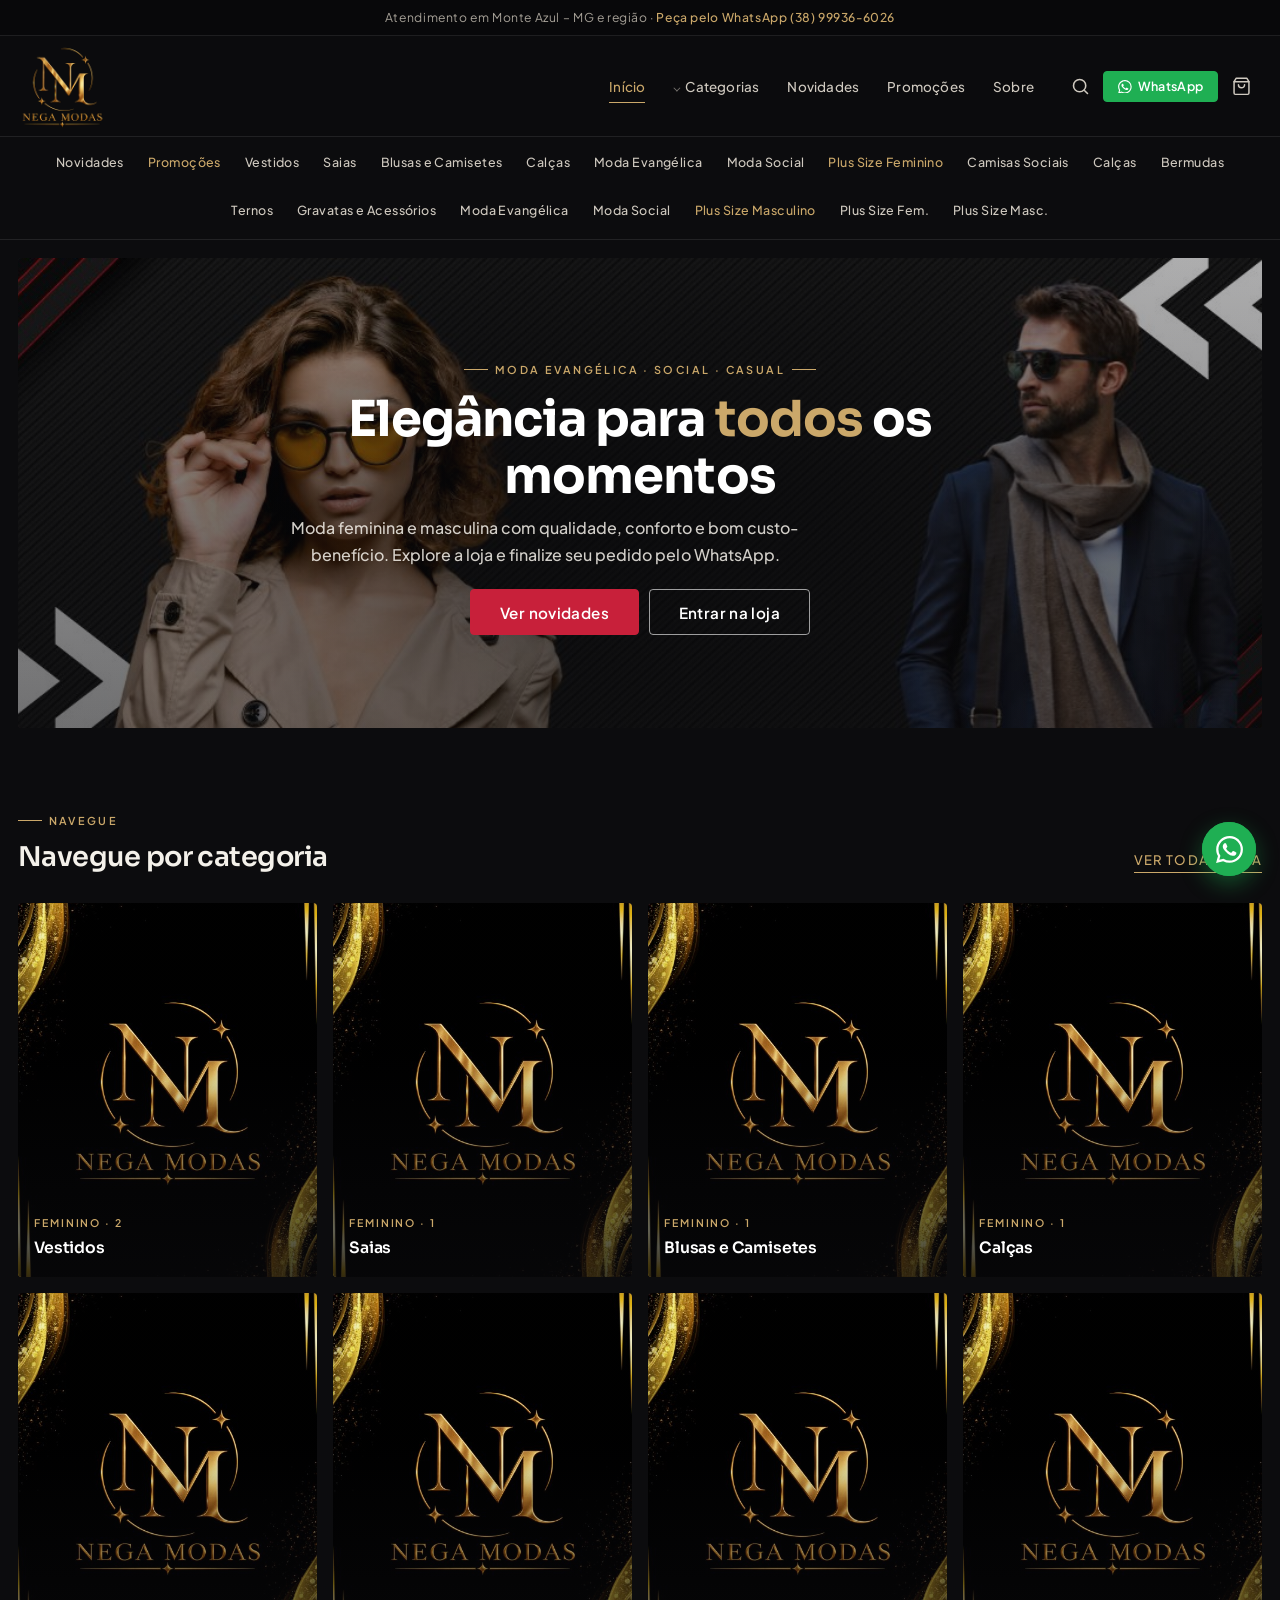
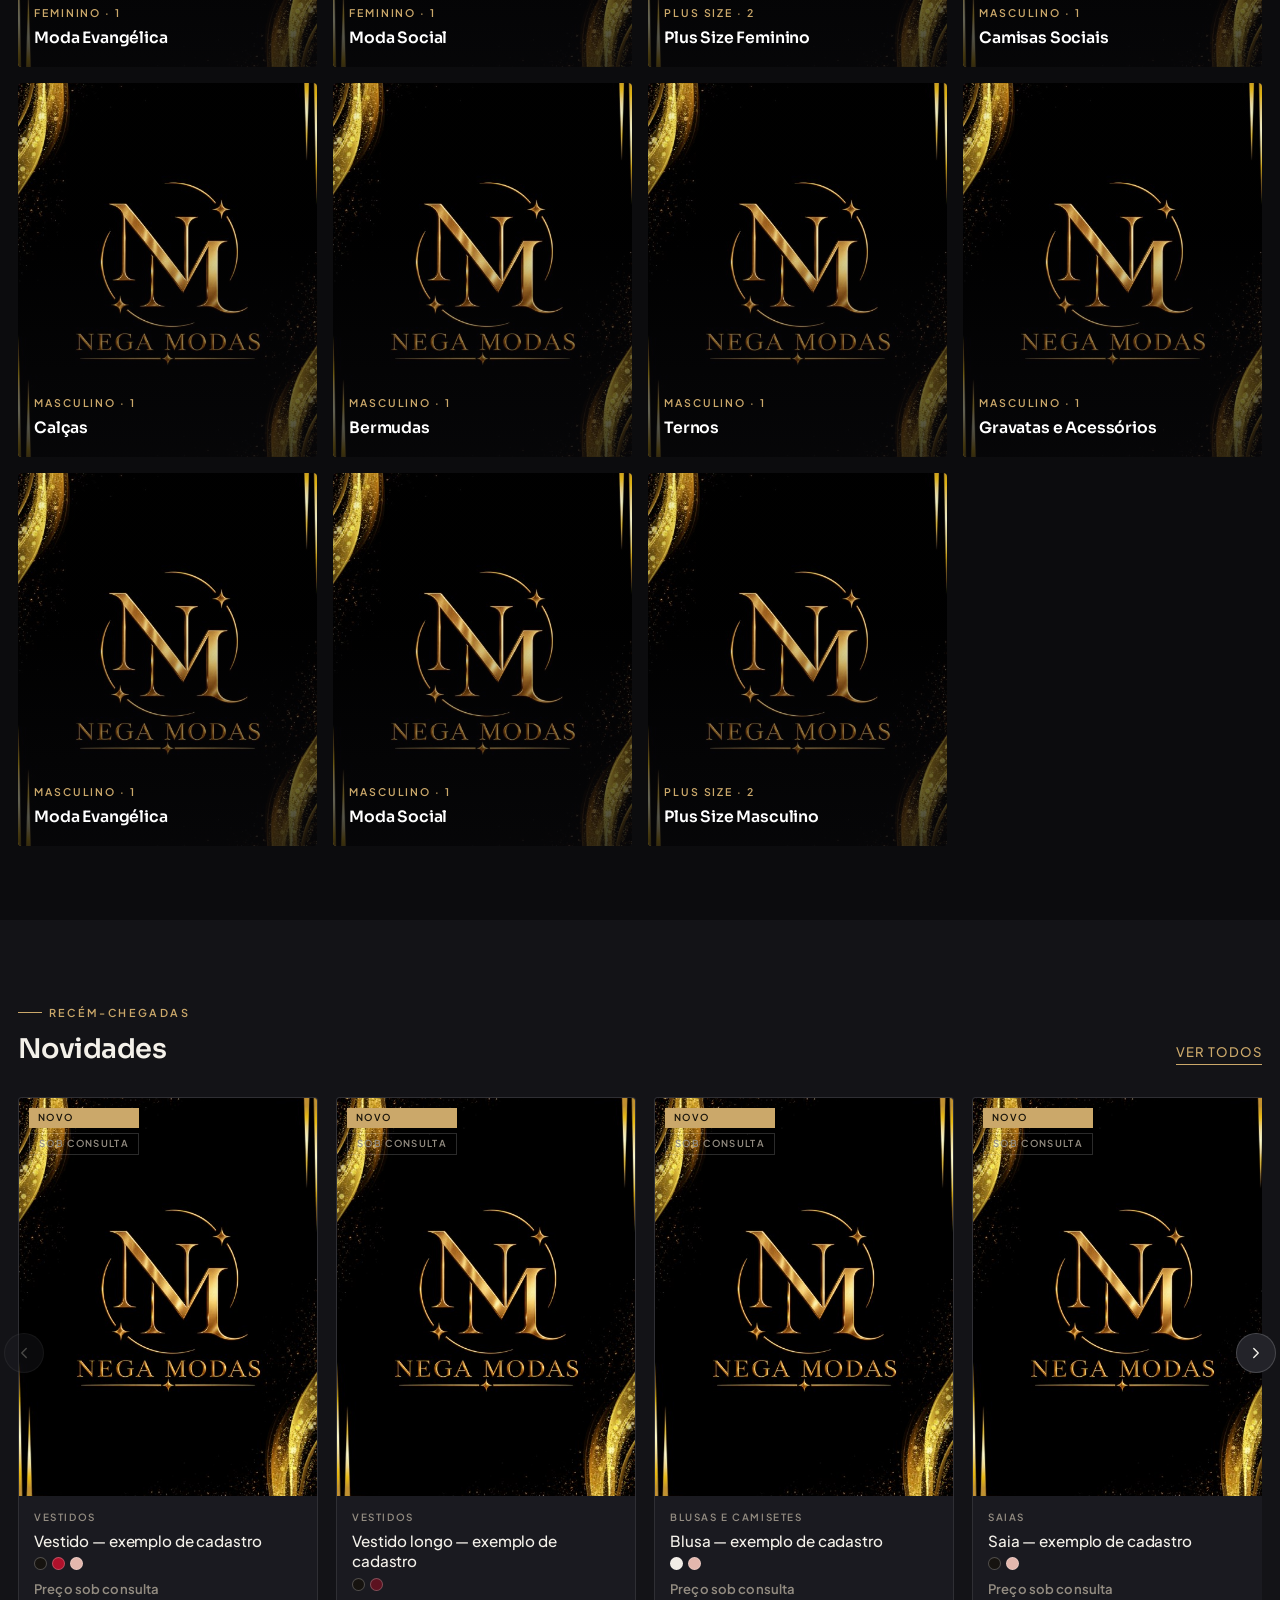
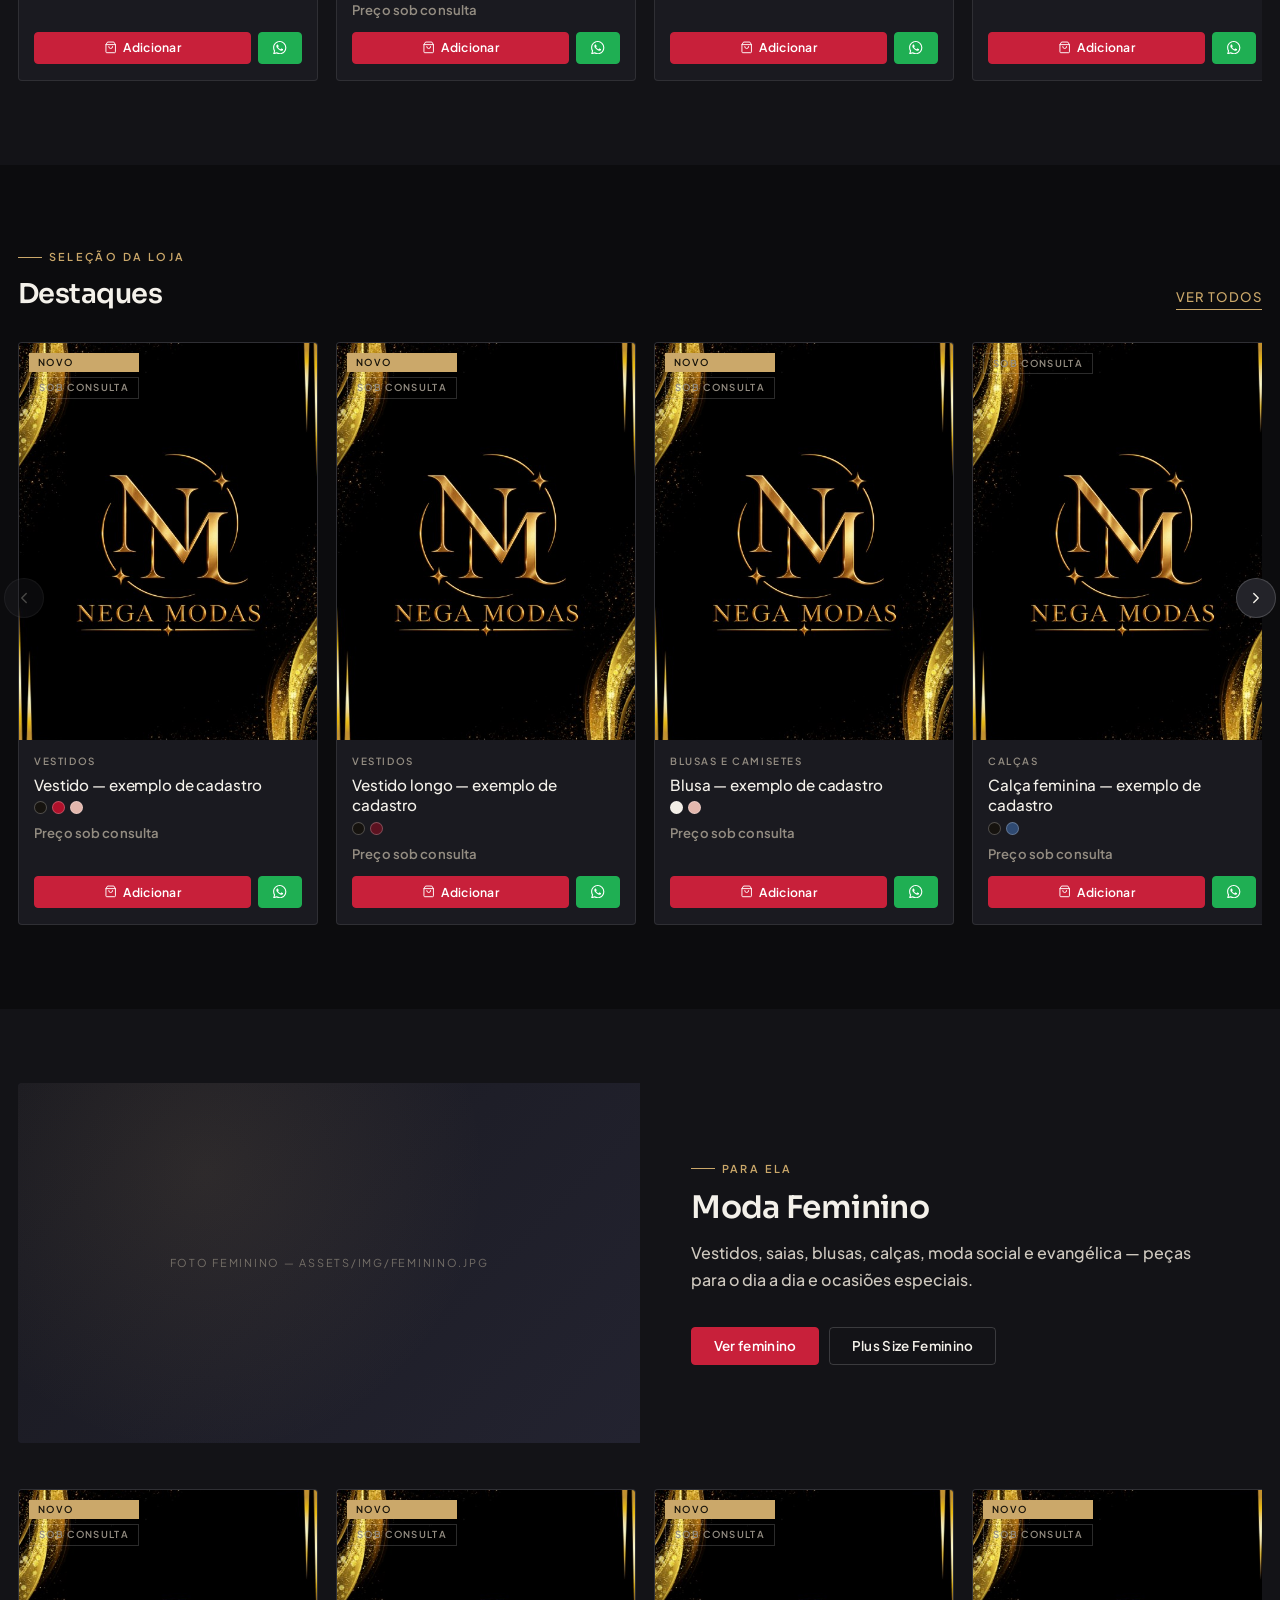
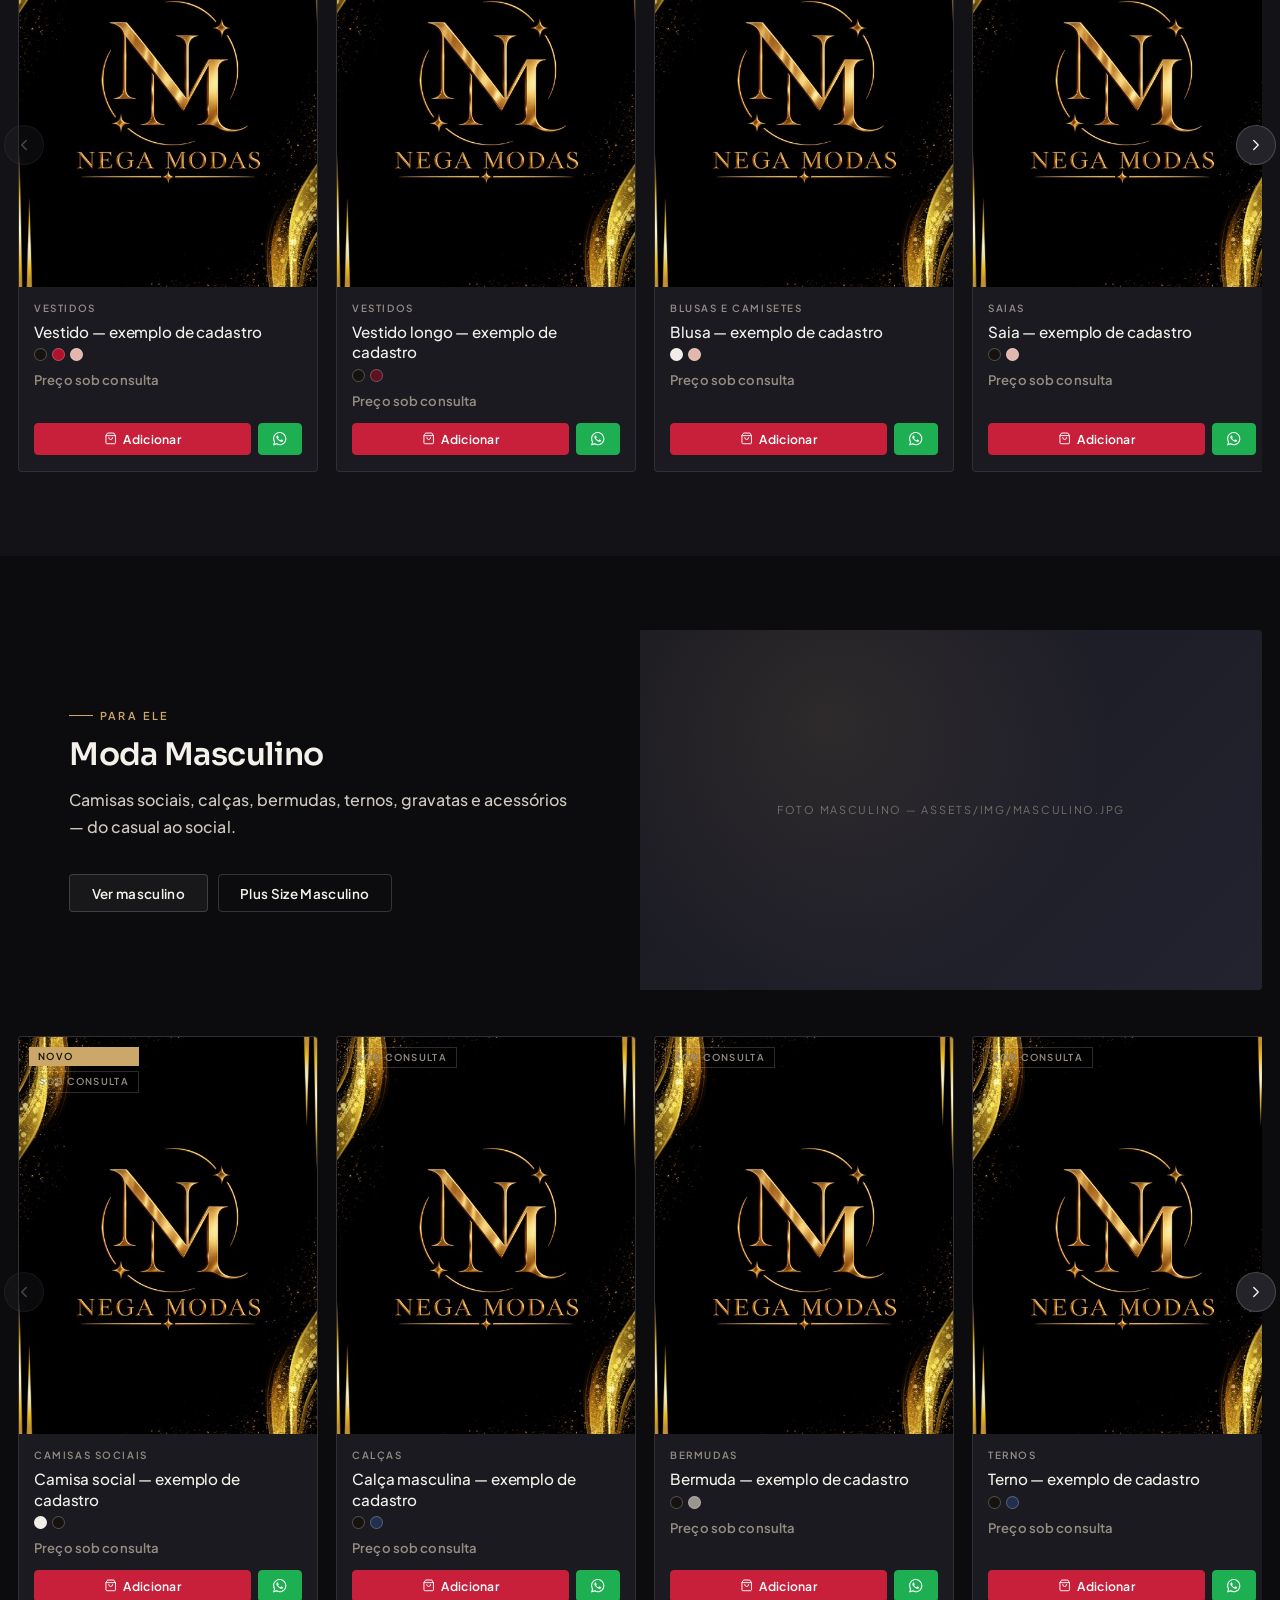
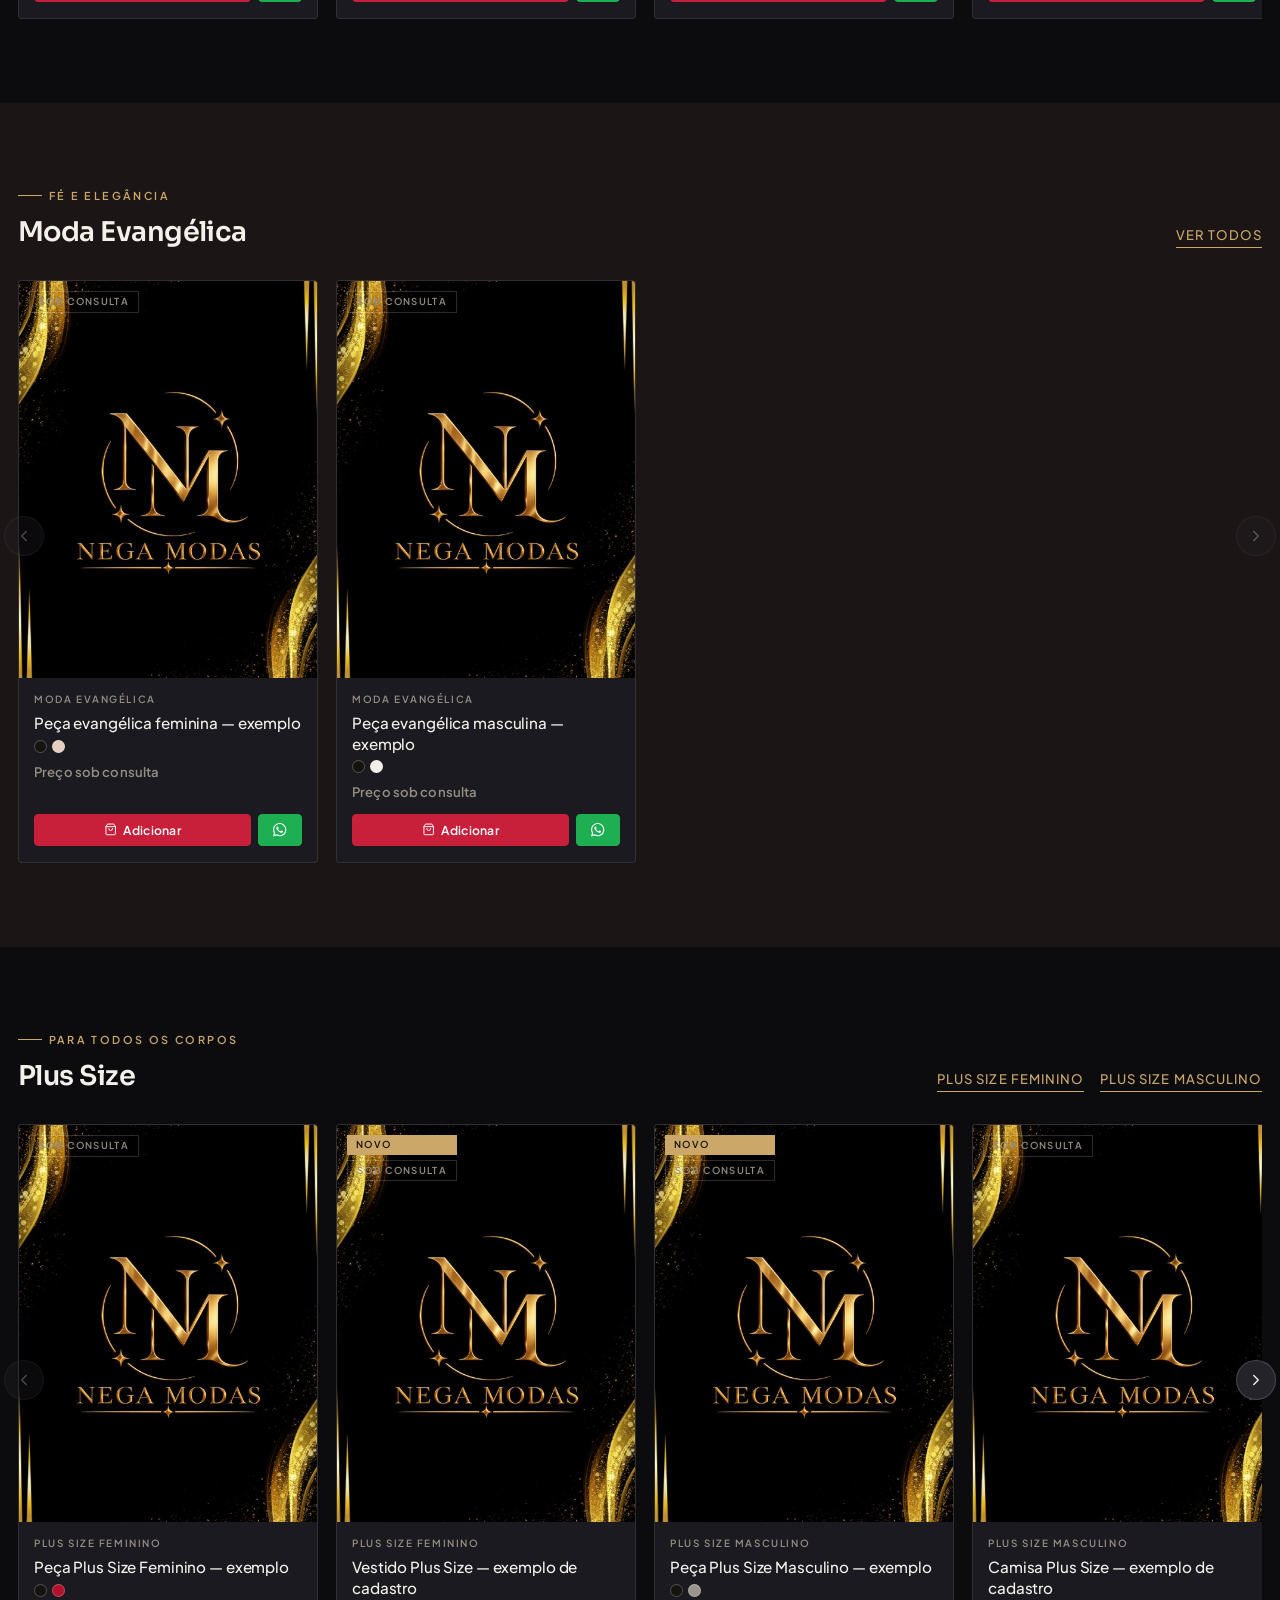
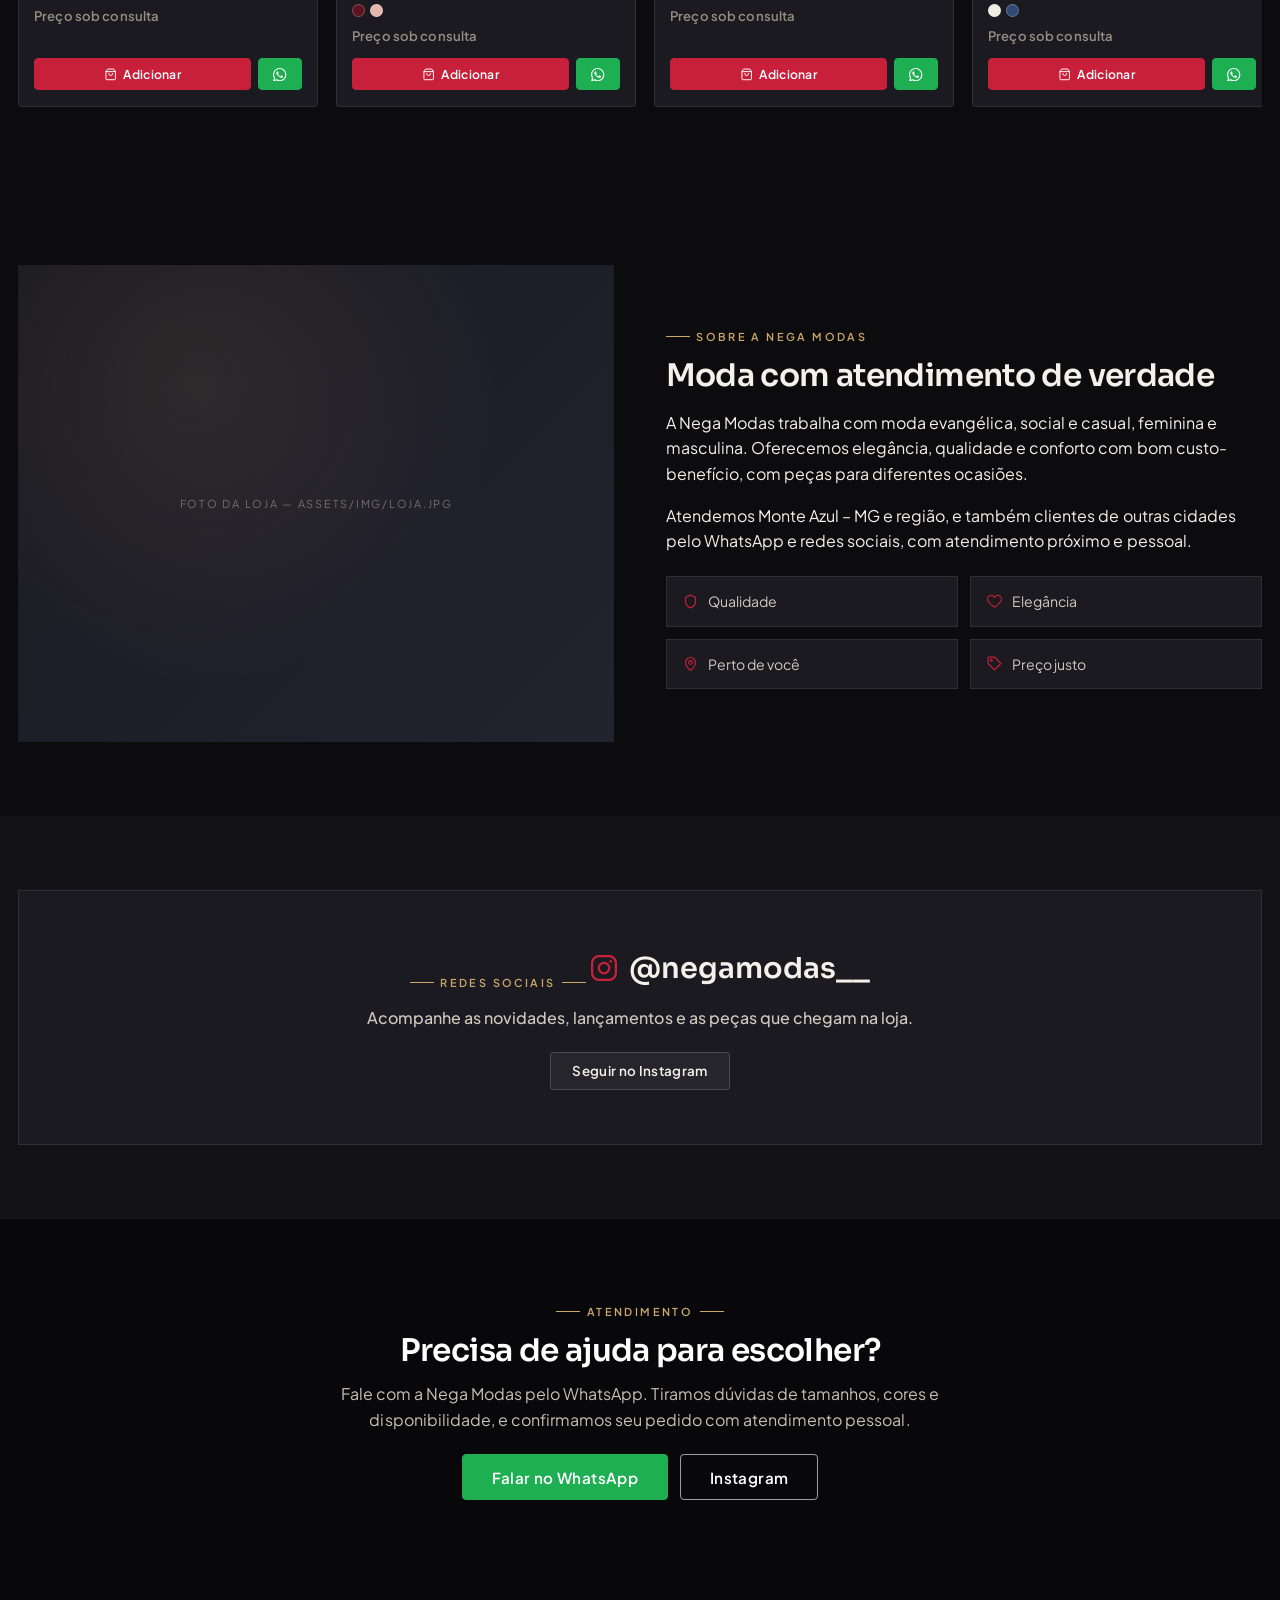
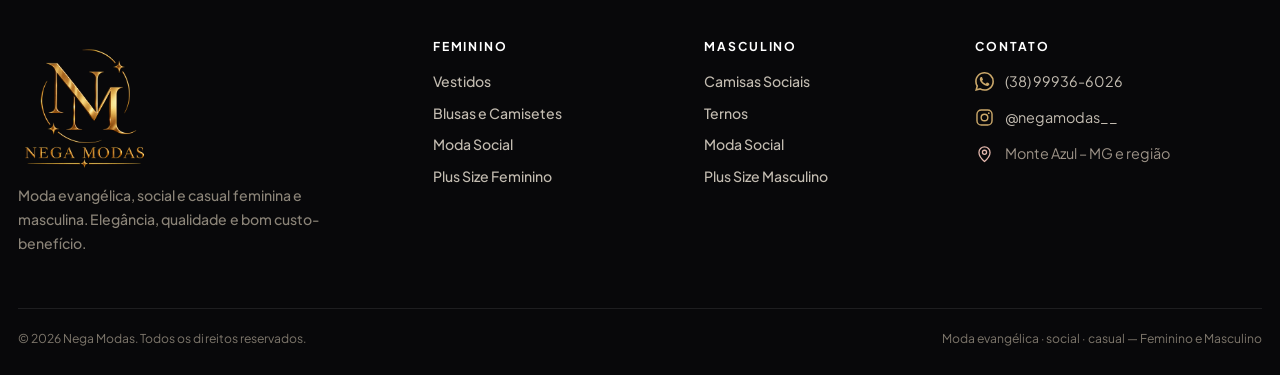
==== commit 295e0045: "Corrige numero de WhatsApp exibido para (38) 99936-6026" ====
--- a/index.html
+++ b/index.html
@@ -24,7 +24,7 @@
 <body>
   <a class="skip-link" href="#conteudo">Pular para o conteúdo</a>
 
-  <div class="topbar"><span>Atendimento em Monte Azul – MG e região · </span><a data-wa-generic href="#">Peça pelo WhatsApp (38) 99933-6026</a></div>
+  <div class="topbar"><span>Atendimento em Monte Azul – MG e região · </span><a data-wa-generic href="#">Peça pelo WhatsApp (38) 99936-6026</a></div>
 
   <header class="header" id="header">
     <div class="header__inner">
@@ -245,7 +245,7 @@
         <div><h3>Feminino</h3><div class="footer__links"><a href="loja.html?categoria=vestidos">Vestidos</a><a href="loja.html?categoria=blusas-e-camisetes">Blusas e Camisetes</a><a href="loja.html?categoria=moda-social-feminina">Moda Social</a><a href="loja.html?categoria=plus-size-feminino">Plus Size Feminino</a></div></div>
         <div><h3>Masculino</h3><div class="footer__links"><a href="loja.html?categoria=camisas-sociais">Camisas Sociais</a><a href="loja.html?categoria=ternos">Ternos</a><a href="loja.html?categoria=moda-social-masculina">Moda Social</a><a href="loja.html?categoria=plus-size-masculino">Plus Size Masculino</a></div></div>
         <div><h3>Contato</h3><div class="footer__contact">
-          <a data-wa-generic href="#"><svg viewBox="0 0 24 24" fill="currentColor" aria-hidden="true"><path d="M17.47 14.38c-.3-.15-1.76-.87-2.03-.97-.27-.1-.47-.15-.67.15-.2.3-.77.97-.94 1.16-.17.2-.35.22-.64.08-.3-.15-1.26-.46-2.39-1.48-.88-.79-1.48-1.76-1.65-2.06-.17-.3-.02-.46.13-.6.13-.14.3-.35.45-.52.15-.18.2-.3.3-.5.1-.2.05-.37-.02-.52-.08-.15-.67-1.61-.92-2.2-.24-.58-.49-.5-.67-.51h-.57c-.2 0-.52.07-.79.37-.27.3-1.04 1.02-1.04 2.48 0 1.46 1.06 2.88 1.21 3.07.15.2 2.1 3.2 5.08 4.49.71.3 1.26.49 1.69.62.71.23 1.36.2 1.87.12.57-.09 1.76-.72 2.01-1.41.25-.7.25-1.29.17-1.41-.07-.13-.27-.2-.57-.35M12.05 21.8a9.87 9.87 0 0 1-5.03-1.38l-.36-.21-3.74.98 1-3.65-.24-.37a9.86 9.86 0 0 1-1.51-5.26C2.17 6.45 6.6 2 12.05 2c2.64 0 5.12 1.03 6.99 2.9a9.83 9.83 0 0 1 2.89 6.99c0 5.45-4.43 9.9-9.88 9.9M20.46 3.4A11.8 11.8 0 0 0 12.05 0C5.5 0 .16 5.34.16 11.9c0 2.1.55 4.14 1.59 5.95L.06 24l6.3-1.65a11.9 11.9 0 0 0 5.68 1.45c6.55 0 11.9-5.34 11.9-11.9a11.8 11.8 0 0 0-3.48-8.41"/></svg> (38) 99933-6026</a>
+          <a data-wa-generic href="#"><svg viewBox="0 0 24 24" fill="currentColor" aria-hidden="true"><path d="M17.47 14.38c-.3-.15-1.76-.87-2.03-.97-.27-.1-.47-.15-.67.15-.2.3-.77.97-.94 1.16-.17.2-.35.22-.64.08-.3-.15-1.26-.46-2.39-1.48-.88-.79-1.48-1.76-1.65-2.06-.17-.3-.02-.46.13-.6.13-.14.3-.35.45-.52.15-.18.2-.3.3-.5.1-.2.05-.37-.02-.52-.08-.15-.67-1.61-.92-2.2-.24-.58-.49-.5-.67-.51h-.57c-.2 0-.52.07-.79.37-.27.3-1.04 1.02-1.04 2.48 0 1.46 1.06 2.88 1.21 3.07.15.2 2.1 3.2 5.08 4.49.71.3 1.26.49 1.69.62.71.23 1.36.2 1.87.12.57-.09 1.76-.72 2.01-1.41.25-.7.25-1.29.17-1.41-.07-.13-.27-.2-.57-.35M12.05 21.8a9.87 9.87 0 0 1-5.03-1.38l-.36-.21-3.74.98 1-3.65-.24-.37a9.86 9.86 0 0 1-1.51-5.26C2.17 6.45 6.6 2 12.05 2c2.64 0 5.12 1.03 6.99 2.9a9.83 9.83 0 0 1 2.89 6.99c0 5.45-4.43 9.9-9.88 9.9M20.46 3.4A11.8 11.8 0 0 0 12.05 0C5.5 0 .16 5.34.16 11.9c0 2.1.55 4.14 1.59 5.95L.06 24l6.3-1.65a11.9 11.9 0 0 0 5.68 1.45c6.55 0 11.9-5.34 11.9-11.9a11.8 11.8 0 0 0-3.48-8.41"/></svg> (38) 99936-6026</a>
           <a href="https://instagram.com/negamodas__" target="_blank" rel="noopener"><svg viewBox="0 0 24 24" fill="none" stroke="currentColor" stroke-width="1.8" aria-hidden="true"><rect x="2.5" y="2.5" width="19" height="19" rx="5.5"/><circle cx="12" cy="12" r="4.2"/><circle cx="17.4" cy="6.6" r="1.1" fill="currentColor" stroke="none"/></svg> @negamodas__</a>
           <span style="display:flex;align-items:center;gap:11px;font-size:.9rem;color:#9c9287"><svg viewBox="0 0 24 24" fill="none" stroke="currentColor" stroke-width="1.6" style="width:19px;height:19px;color:#e3b7ad" aria-hidden="true"><path d="M12 22s7-6.1 7-11.4A7 7 0 0 0 5 10.6C5 15.9 12 22 12 22Z"/><circle cx="12" cy="10.5" r="2.6"/></svg> Monte Azul – MG e região</span>
         </div></div>
--- a/assets/css/style.css
+++ b/assets/css/style.css
@@ -828,4 +828,14 @@
 .card__media img, .gallery__main img, .cat-tile img, .banner__media img,
 .institucional__media img, .cart-item__media img { filter: none; }
 
-
+/* ------------- Mobile: enquadrar a modelo no banner inicial (sem cortar) */
+@media (max-width: 560px) {
+  .hero__banner img { object-position: 22% center; }
+  .hero__banner::after {
+    background:
+      radial-gradient(74% 74% at 50% 48%, rgba(8,8,10,.74), rgba(8,8,10,.20) 82%),
+      linear-gradient(180deg, rgba(8,8,10,.30) 0%, rgba(8,8,10,.62) 100%);
+  }
+}
+
+
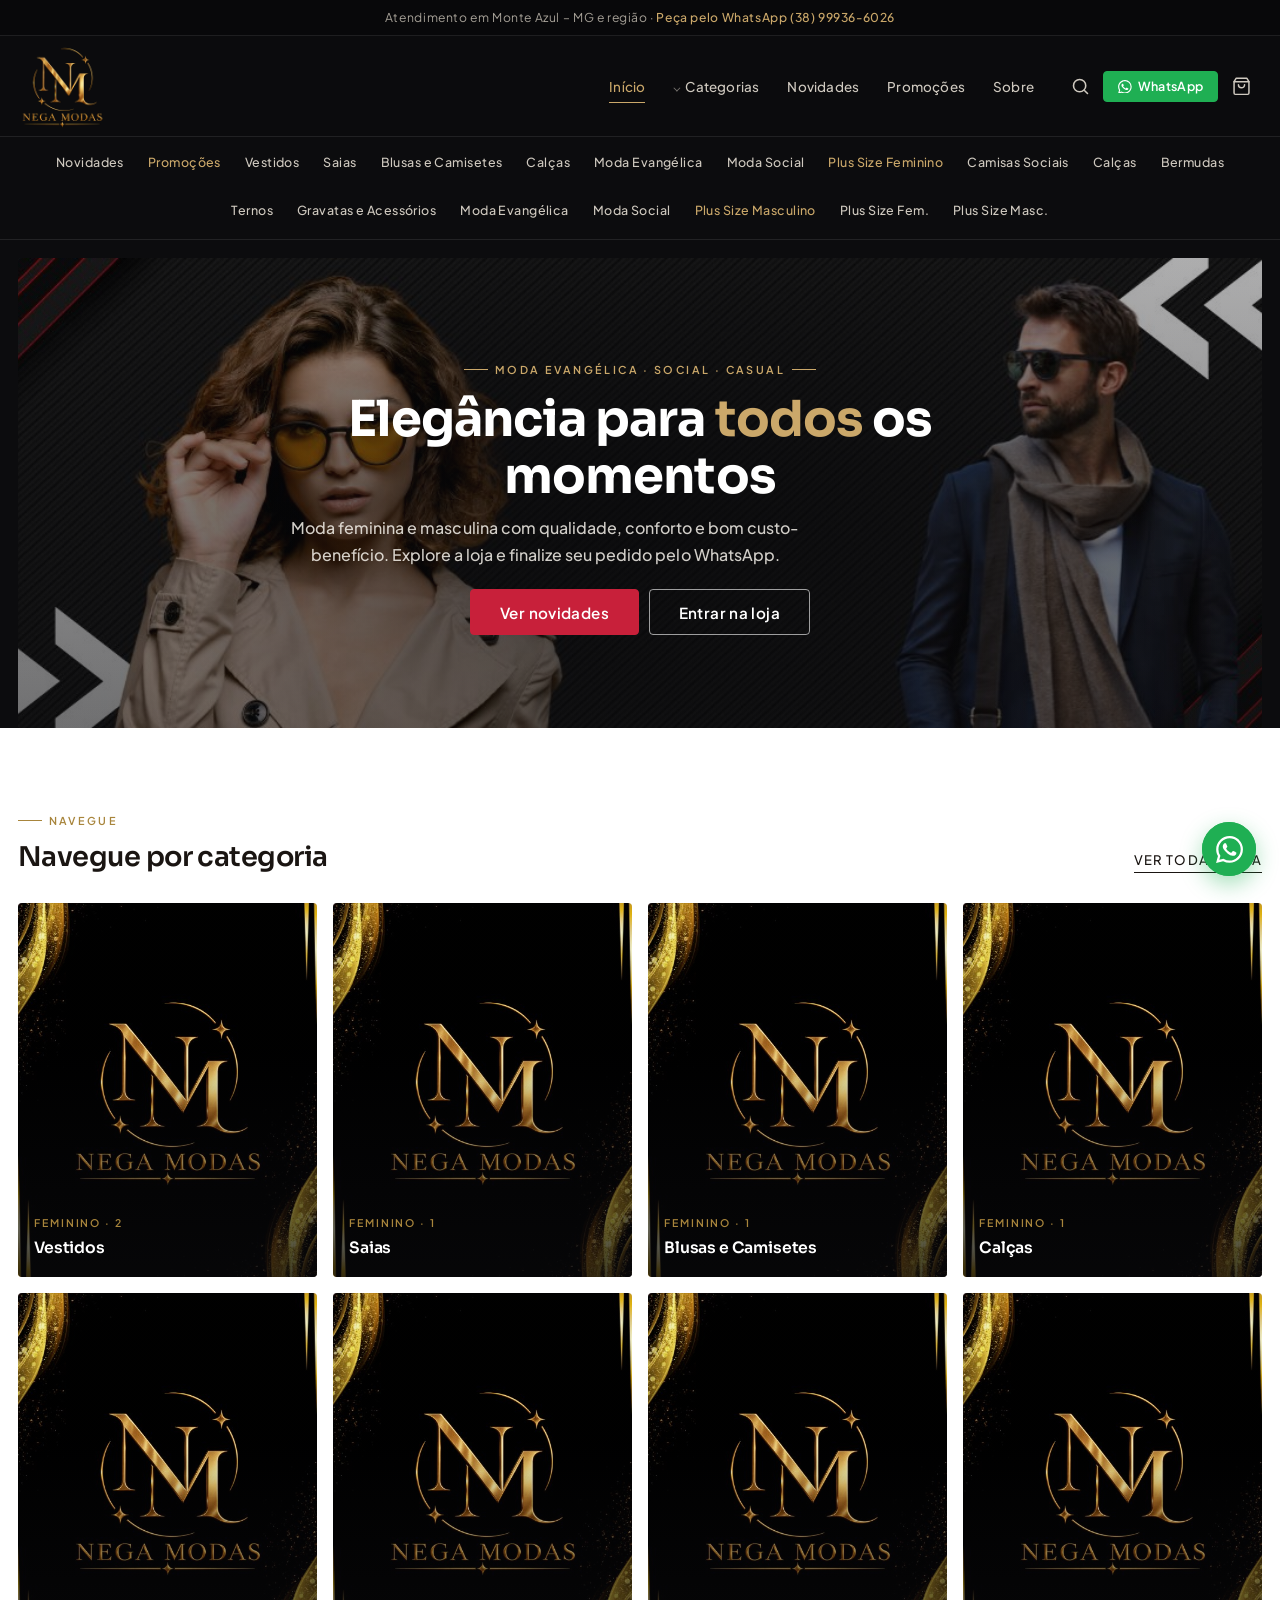
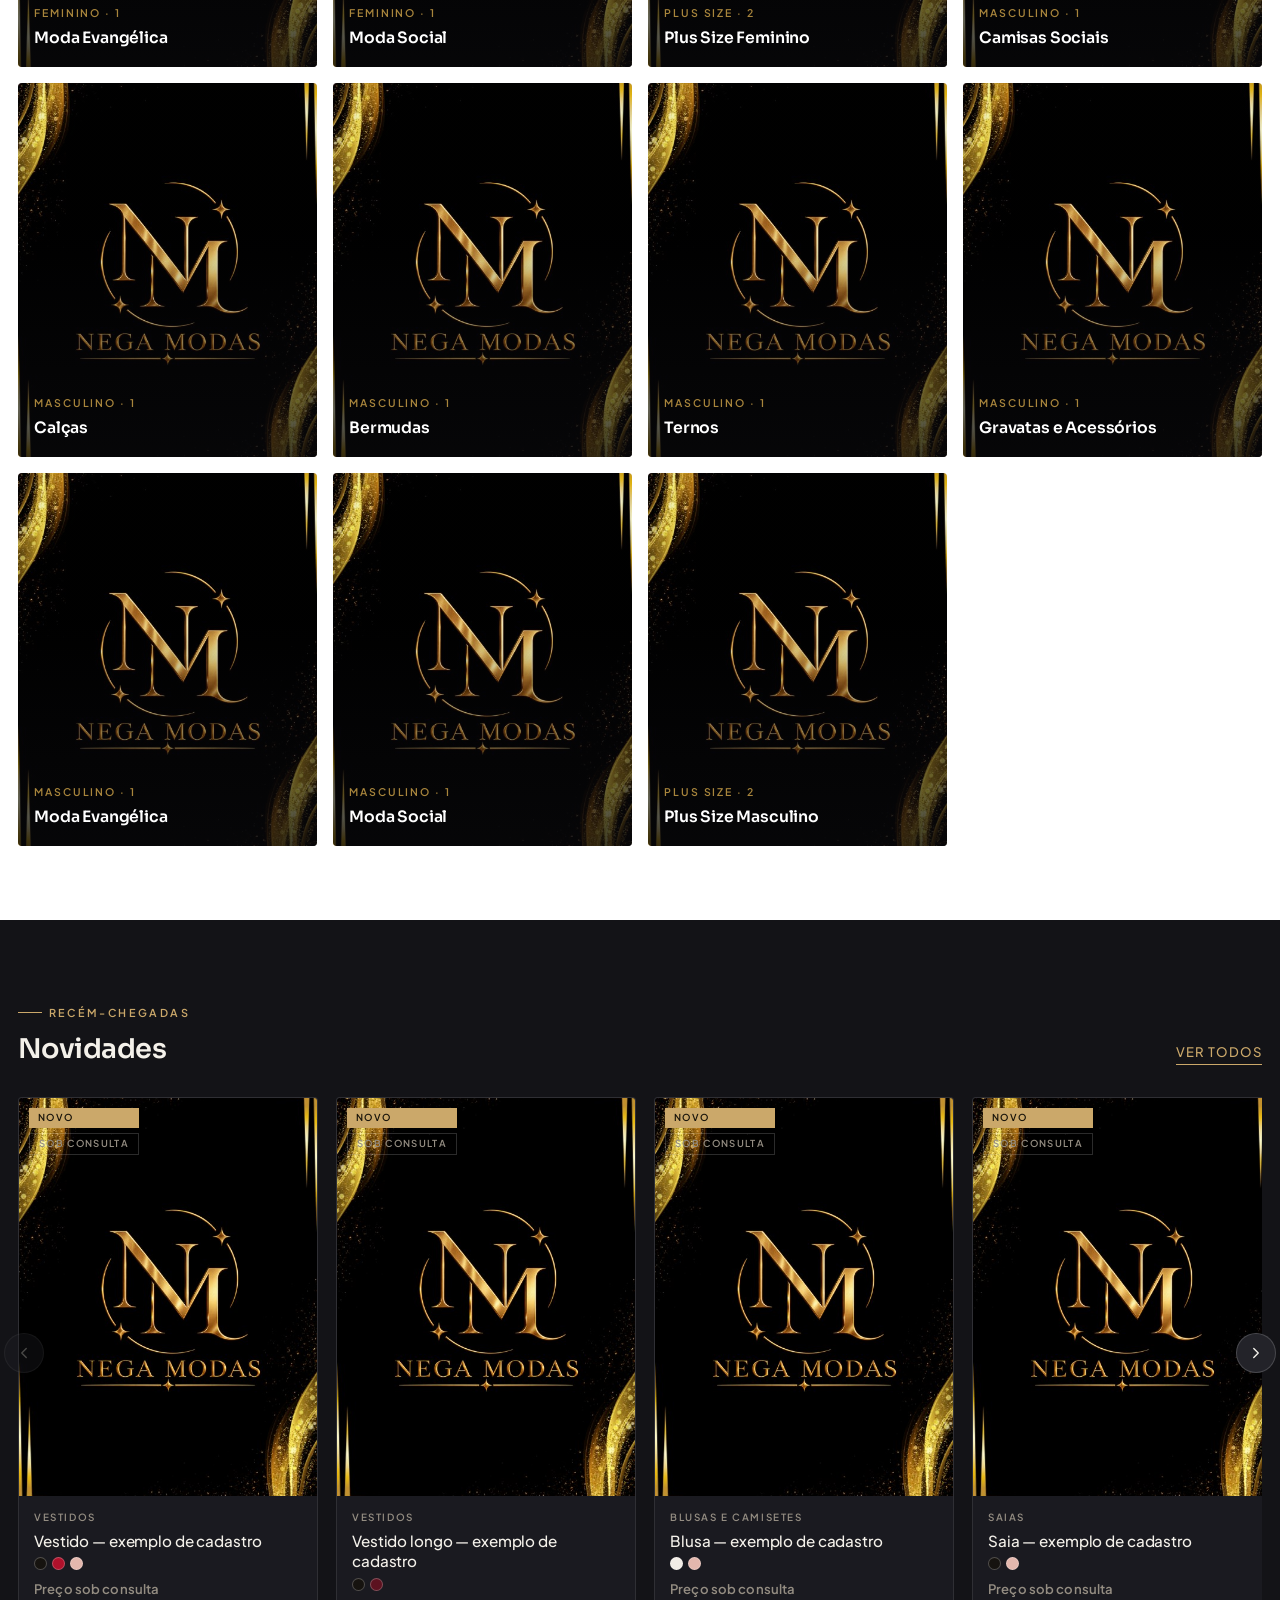
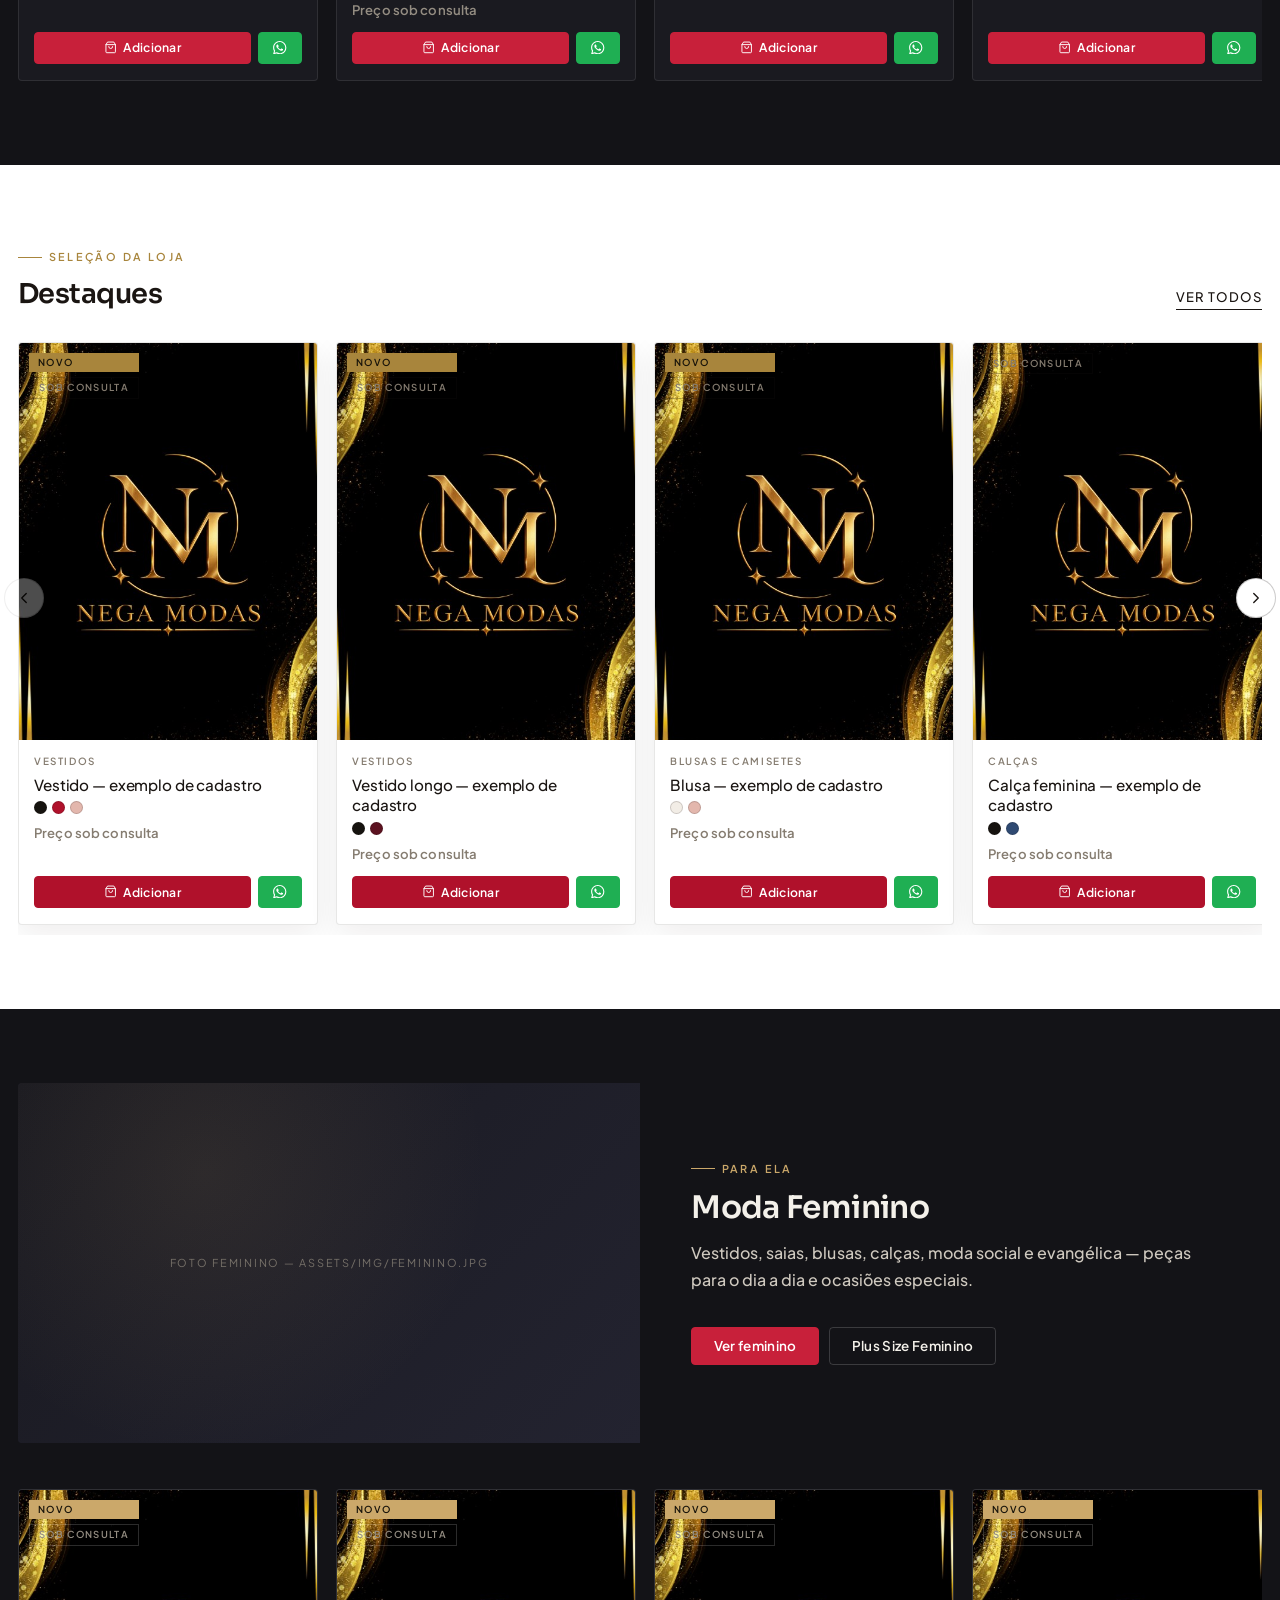
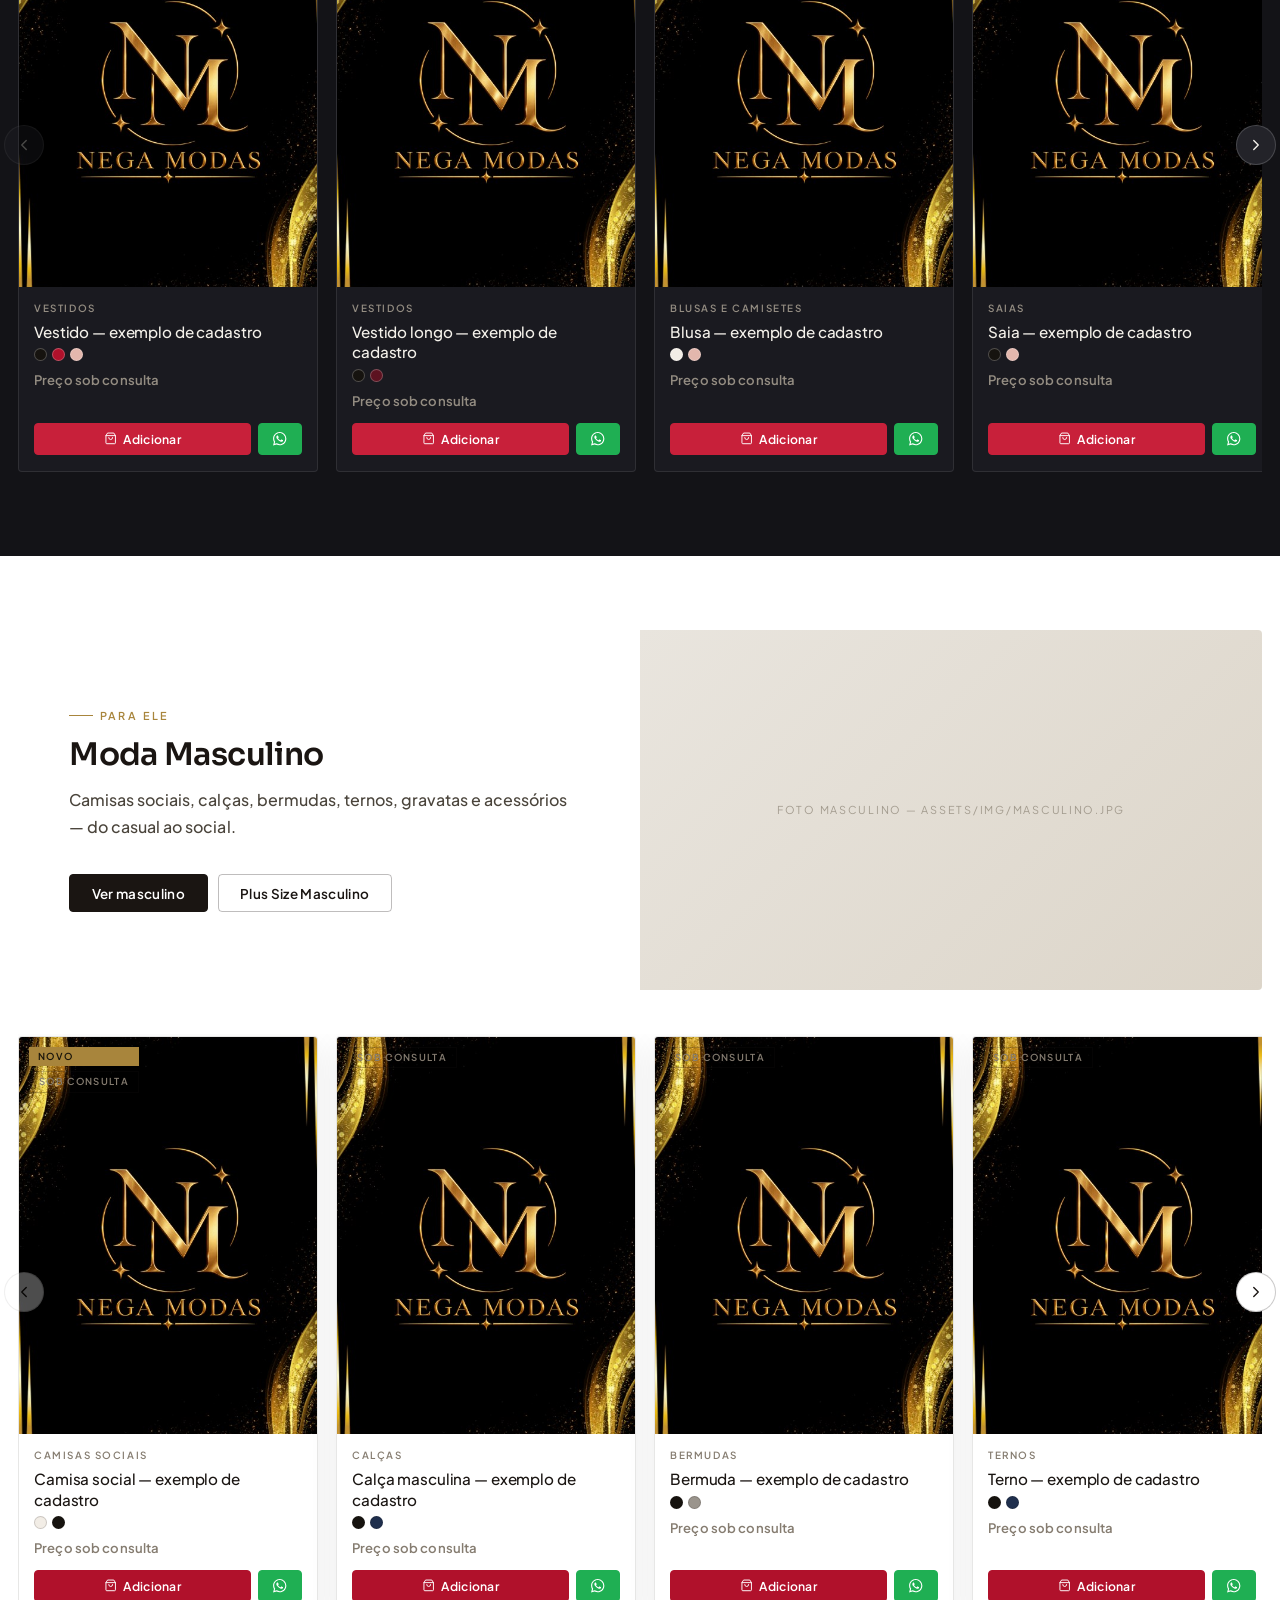
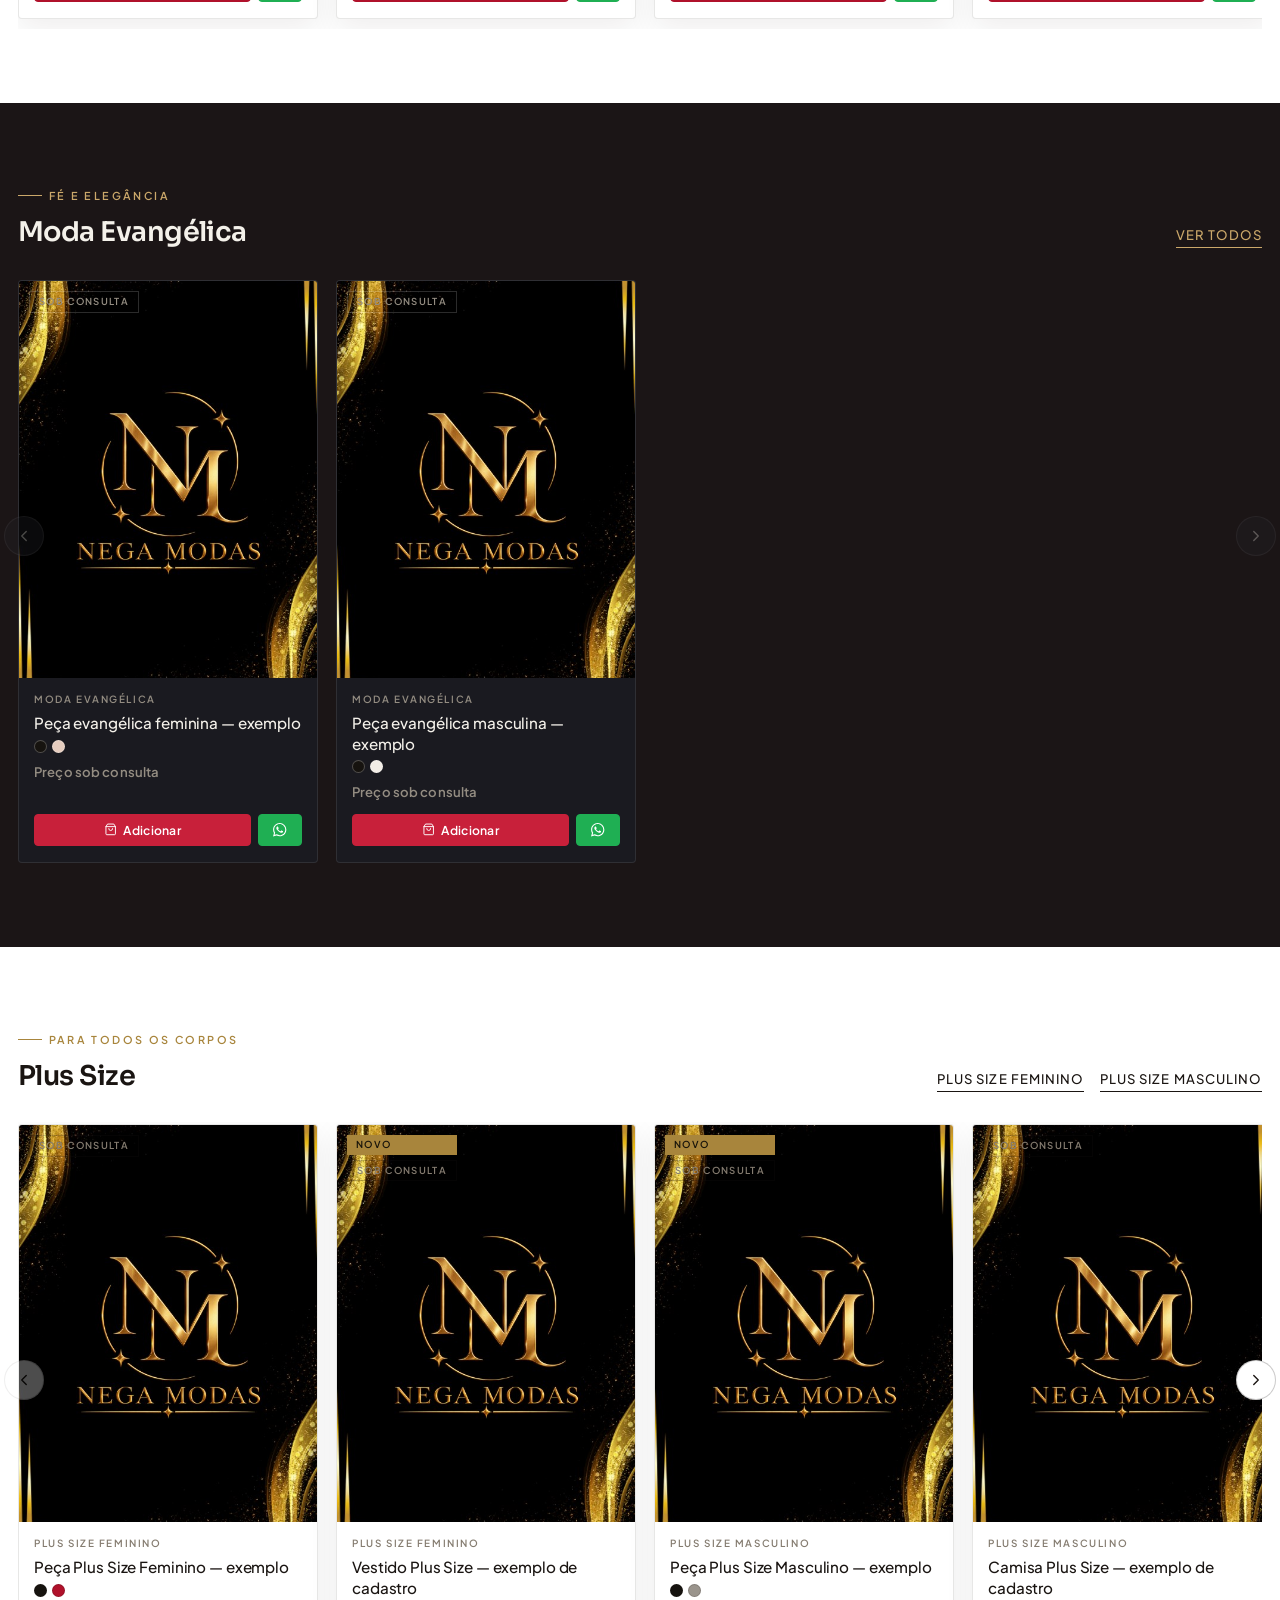
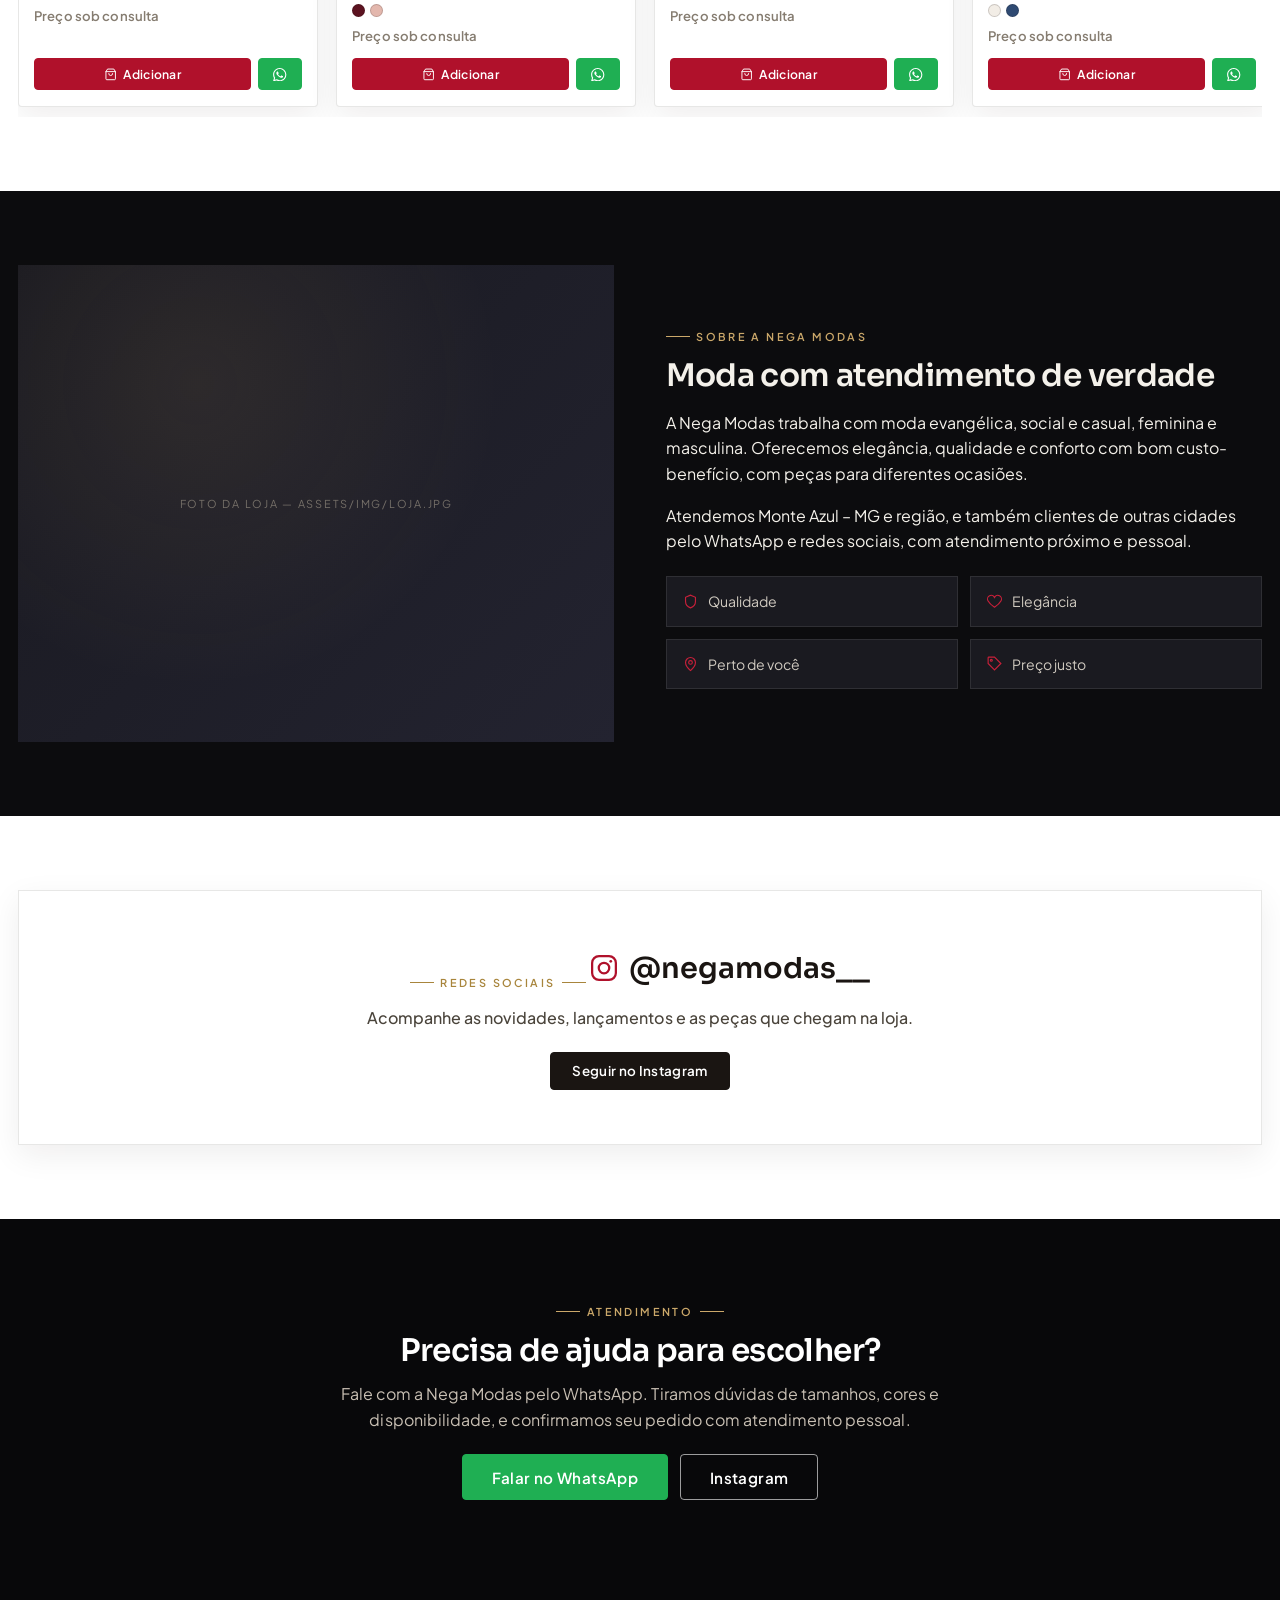
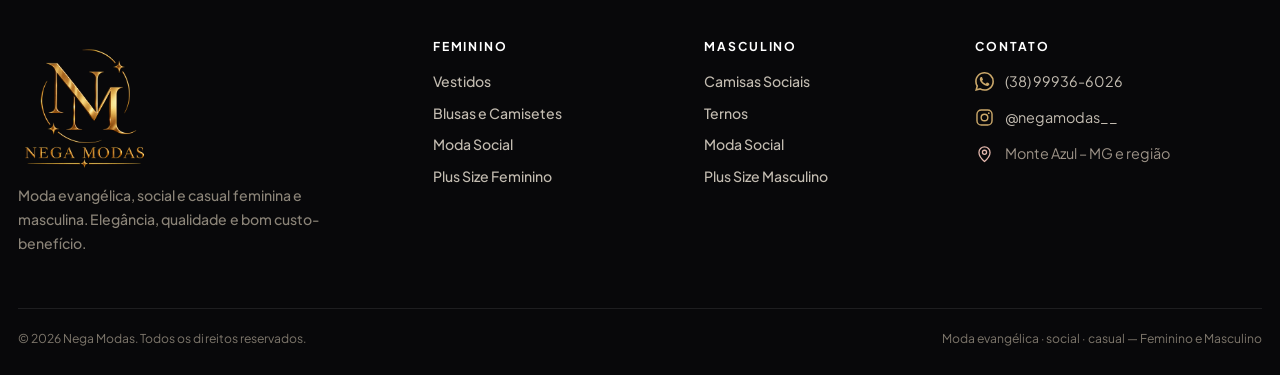
==== commit c89d8337: "Alterna secoes claras e escuras na Home para contraste" ====
--- a/index.html
+++ b/index.html
@@ -71,7 +71,7 @@
     </section>
 
     <!-- NAVEGUE POR CATEGORIA -->
-    <section class="section section--white" aria-labelledby="catTitulo">
+    <section class="section section--light" aria-labelledby="catTitulo">
       <div class="container">
         <div class="section-bar" data-reveal>
           <div class="section-head section-head--left"><span class="kicker">Navegue</span><h2 id="catTitulo">Navegue por categoria</h2></div>
@@ -93,7 +93,7 @@
     </section>
 
     <!-- DESTAQUES -->
-    <section class="section section--white" data-bloco="destaques" aria-labelledby="tDest">
+    <section class="section section--light" data-bloco="destaques" aria-labelledby="tDest">
       <div class="container">
         <div class="section-bar" data-reveal>
           <div class="section-head section-head--left"><span class="kicker">Seleção da loja</span><h2 id="tDest">Destaques</h2></div>
@@ -123,7 +123,7 @@
     </section>
 
     <!-- BANNER + VITRINE MASCULINO -->
-    <section class="section section--white" data-bloco="masculino">
+    <section class="section section--light" data-bloco="masculino">
       <div class="container">
         <div class="banner banner--reverse" data-reveal style="margin-bottom:clamp(26px,4vw,44px)">
           <div class="banner__media"><!-- <img src="assets/img/masculino.jpg" alt="Moda masculina"> --><div class="placeholder-media" data-label="Foto masculino — assets/img/masculino.jpg" role="img" aria-label="Moda masculina"></div></div>
@@ -153,7 +153,7 @@
     </section>
 
     <!-- PLUS SIZE -->
-    <section class="section section--white" data-bloco="plus" aria-labelledby="tPlus">
+    <section class="section section--light" data-bloco="plus" aria-labelledby="tPlus">
       <div class="container">
         <div class="section-bar" data-reveal>
           <div class="section-head section-head--left"><span class="kicker">Para todos os corpos</span><h2 id="tPlus">Plus Size</h2></div>
@@ -178,7 +178,7 @@
     </section>
 
     <!-- MAIS VENDIDOS (aparece somente se cadastrado) -->
-    <section class="section section--white" data-bloco="maisvendidos" style="display:none" aria-labelledby="tMv">
+    <section class="section section--light" data-bloco="maisvendidos" style="display:none" aria-labelledby="tMv">
       <div class="container">
         <div class="section-bar" data-reveal>
           <div class="section-head section-head--left"><span class="kicker">Preferidos</span><h2 id="tMv">Mais vendidos</h2></div>
@@ -210,7 +210,7 @@
     </section>
 
     <!-- INSTAGRAM -->
-    <section class="section section--cream">
+    <section class="section section--light">
       <div class="container">
         <div class="instagram" data-reveal>
           <span class="kicker kicker--center">Redes sociais</span>
--- a/assets/css/style.css
+++ b/assets/css/style.css
@@ -838,4 +838,59 @@
   }
 }
 
-
+/* =============================================================================
+   SEÇÕES CLARAS — contraste entre blocos (algumas brancas, outras escuras)
+   A classe .section--light inverte as cores localmente (via variáveis), então
+   cards, textos, preços, botões e filtros internos se adaptam sozinhos.
+   O chrome do site (header, topbar, hero, footer) segue escuro.
+   ============================================================================= */
+.section--light {
+  --bg: #ffffff;
+  --bg-2: #f6f3ee;
+  --bg-3: #ffffff;
+  --bg-elev: #f1ece3;
+  --white: #ffffff;
+  --cream: #f6f3ee;
+  --cream-2: #ece6dc;
+  --ink: #1a1512;
+  --charcoal: #4a443b;
+  --muted: #857c70;
+  --line: rgba(26,21,18,.10);
+  --line-strong: rgba(26,21,18,.22);
+  --gold: #a8853c;
+  --gold-soft: #f2e9d6;
+  --rose: #c2877c;
+  --rose-soft: #f9f0ec;
+  --red: #b0112b;
+  --red-dark: #8a0d22;
+  background: var(--bg);
+  color: var(--ink);
+}
+.section--light .section-head p { color: var(--muted); }
+.section--light .kicker { color: var(--gold); }
+.section--light .kicker::before, .section--light .kicker::after { background: var(--gold); }
+.section--light .link-underline { color: var(--ink); border-bottom-color: var(--ink); }
+.section--light .link-underline:hover { color: var(--gold); border-color: var(--gold); }
+
+/* Cards brancos precisam de leve sombra para separar do fundo branco */
+.section--light .card { box-shadow: 0 10px 30px rgba(26,21,18,.07); }
+.section--light .card:hover { box-shadow: 0 16px 42px rgba(26,21,18,.13); border-color: rgba(168,133,60,.5); }
+.section--light .card__swatches i { border-color: rgba(26,21,18,.18); }
+
+/* Botões (adaptar variantes ao fundo claro) */
+.section--light .btn--dark { --btn-bg: #1a1512; --btn-fg: #fff; --btn-bd: #1a1512; }
+.section--light .btn--dark:hover { --btn-bg: #000; --btn-bd: #000; }
+.section--light .btn--ghost { --btn-fg: var(--ink); --btn-bd: rgba(26,21,18,.28); }
+.section--light .btn--ghost:hover { --btn-bg: rgba(26,21,18,.06); --btn-fg: var(--ink); --btn-bd: var(--ink); }
+
+/* Carrossel e placeholders no modo claro */
+.section--light .carousel__arrow { background: #fff; color: var(--ink); border-color: var(--line-strong); }
+.section--light .carousel__arrow:hover { background: var(--gold); color: #17130a; border-color: var(--gold); }
+.section--light .placeholder-media { background: linear-gradient(135deg,#e9e5de,#dcd5c9); color: #8f8779; }
+.section--light .placeholder-media::after { color: #8f8779; }
+.section--light .cat-tile { background: var(--cream-2); }
+.section--light .cat-tile::after { background: linear-gradient(180deg, rgba(8,8,10,.05) 40%, rgba(8,8,10,.78) 100%); }
+.section--light .instagram { background: #fff; border: 1px solid var(--line); box-shadow: 0 10px 30px rgba(26,21,18,.07); }
+.section--light .value-chip { background: #fff !important; border: 1px solid var(--line); color: var(--charcoal); }
+
+
